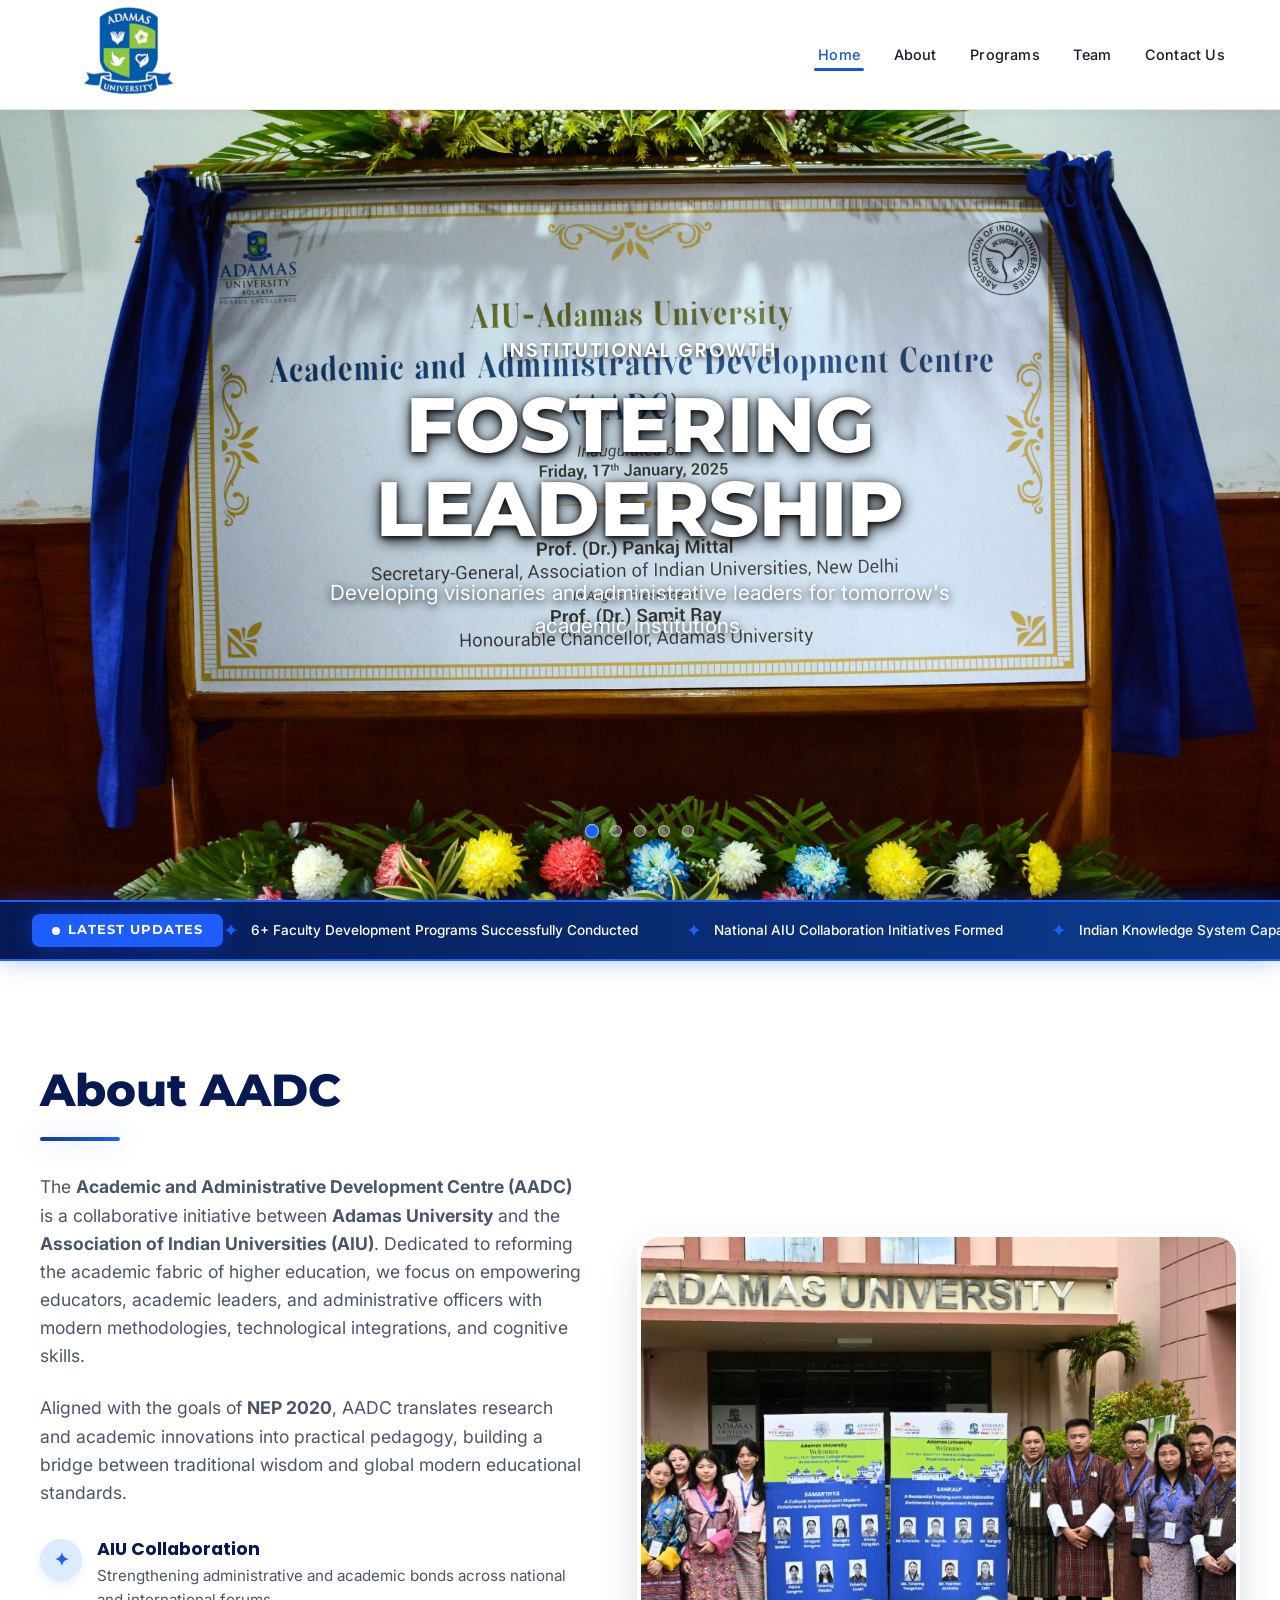
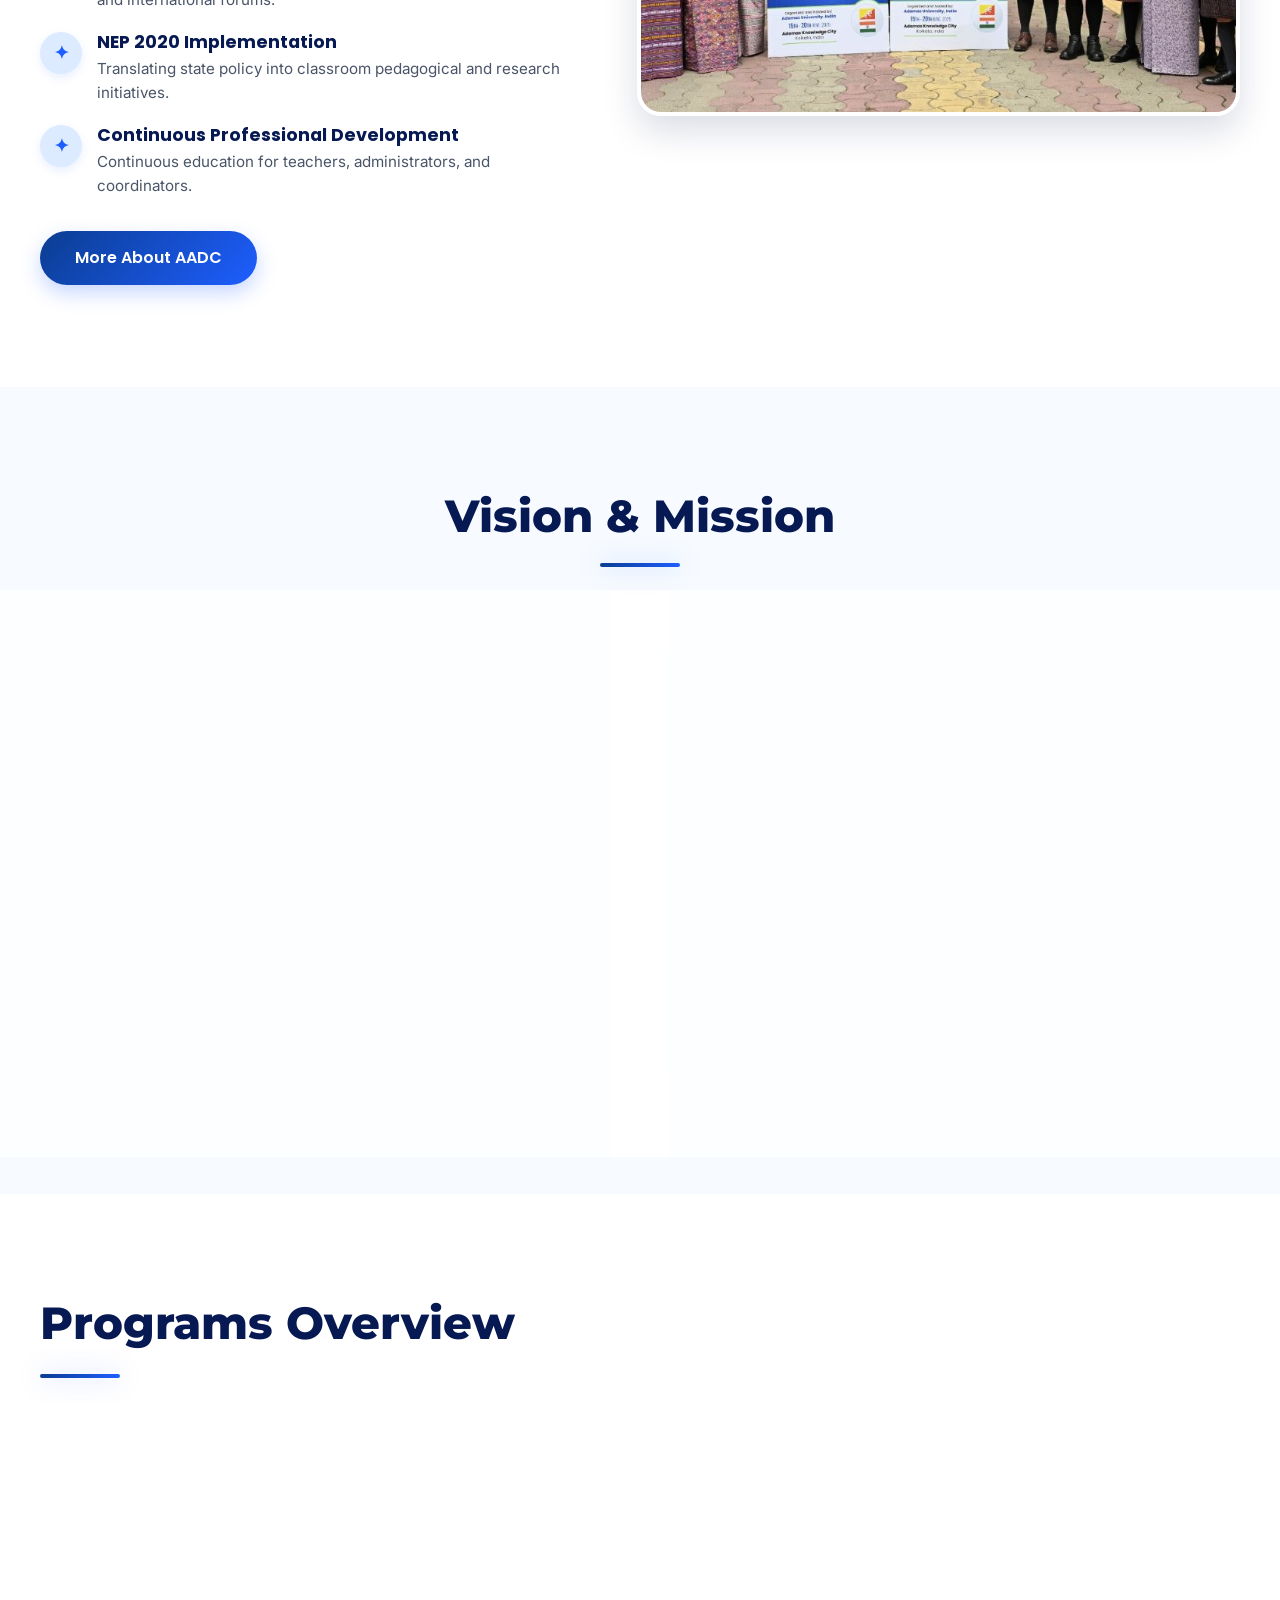
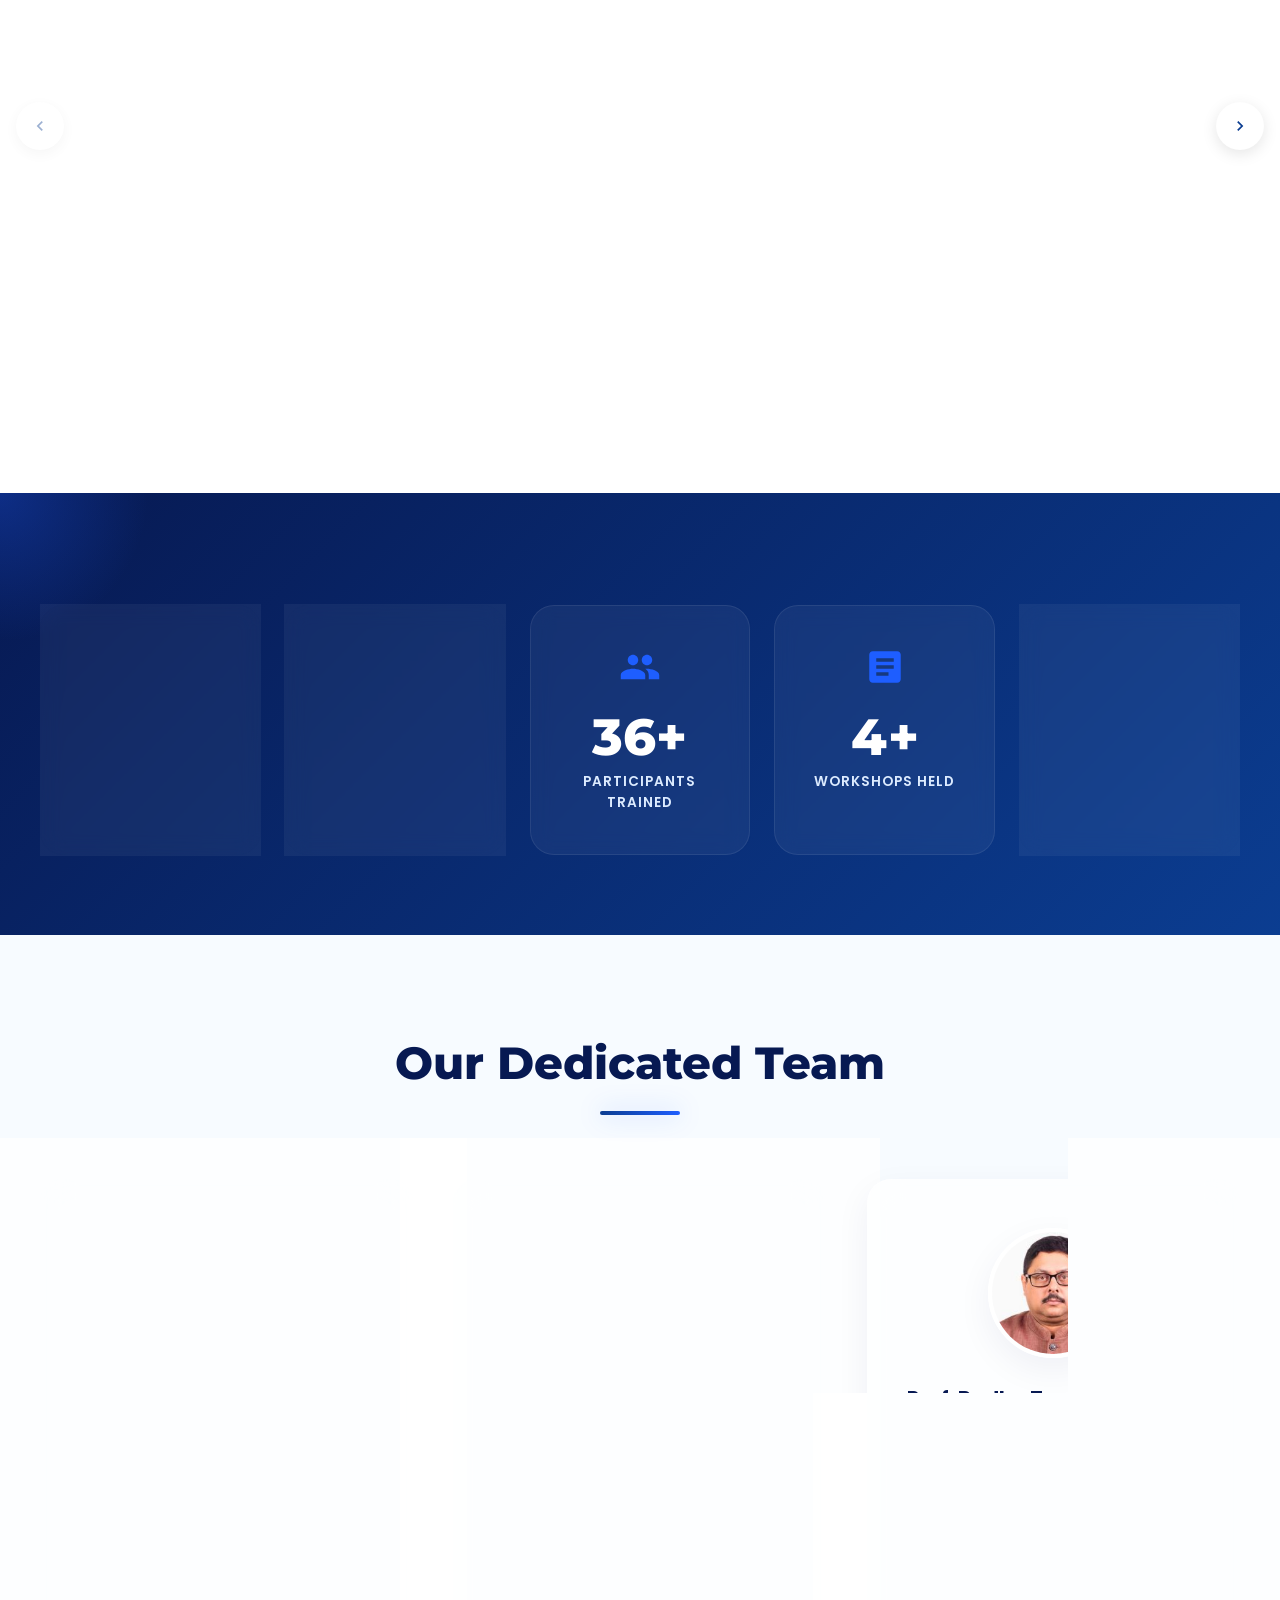
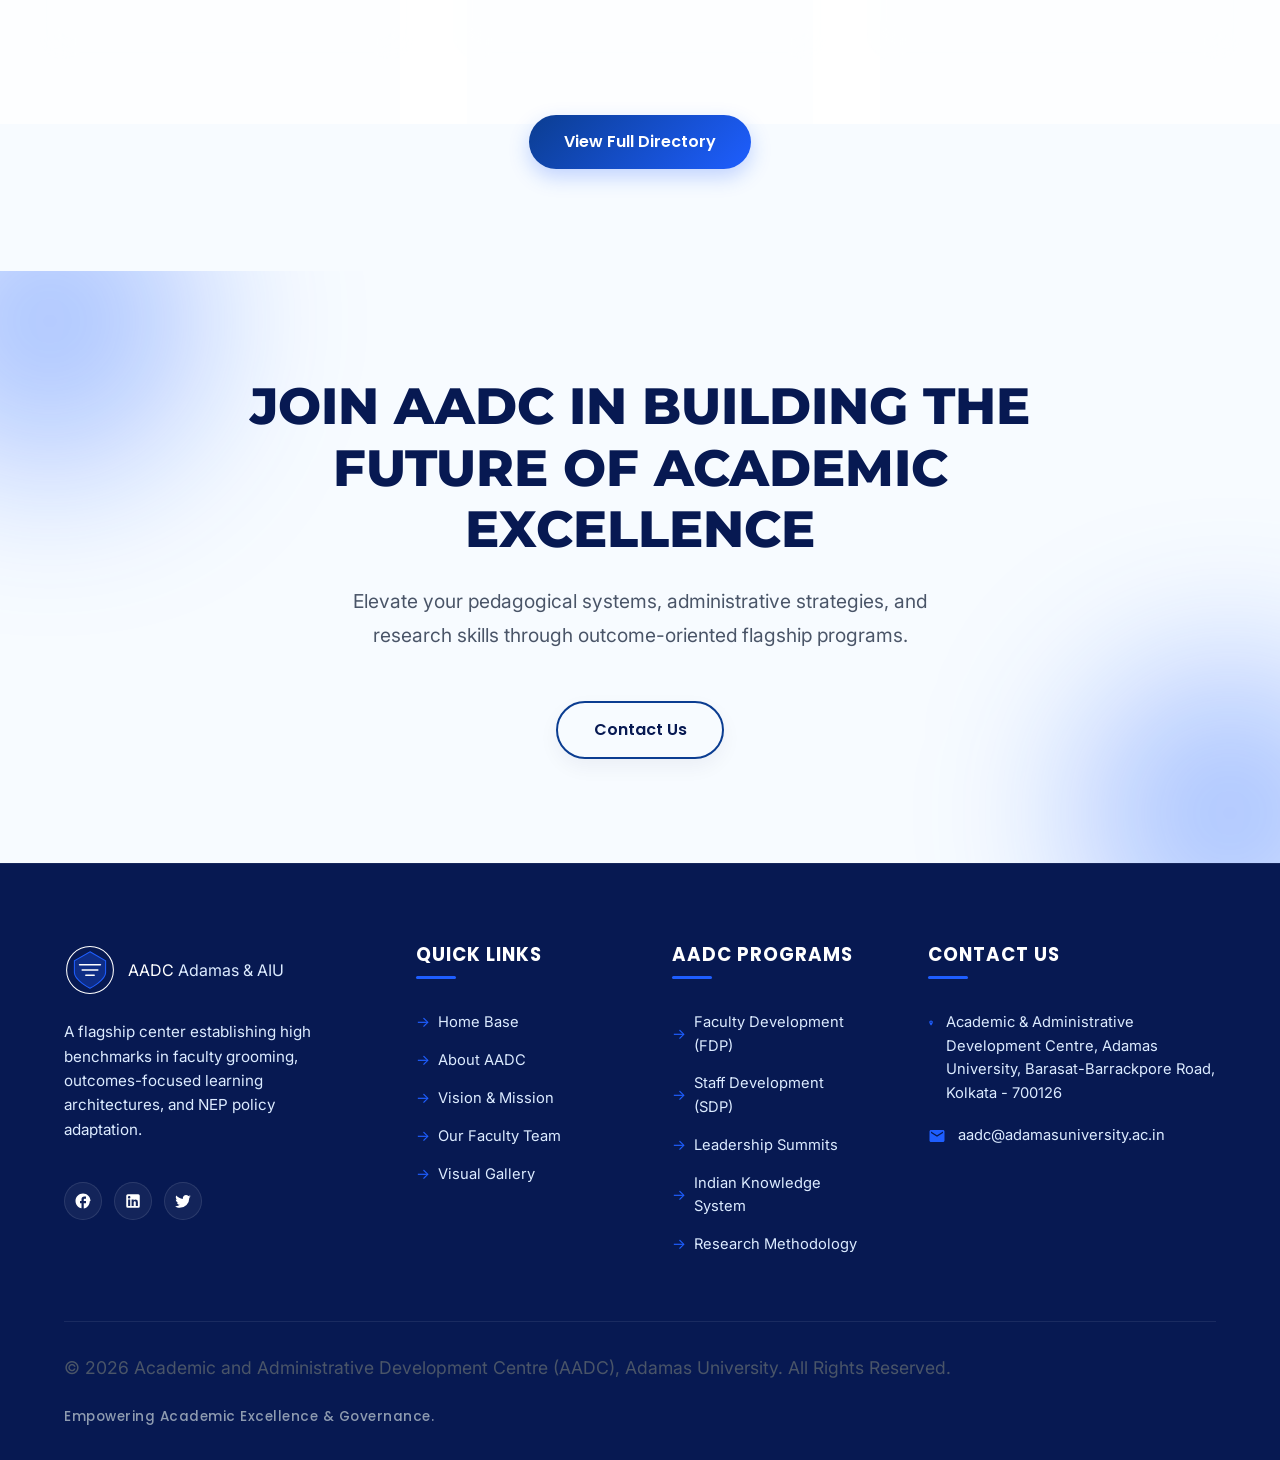
==== index.html @ 2aef8c70 "feat: implement dedicated contact page and update site-wide navigation links" ====
<!DOCTYPE html>
<html lang="en">

<head>
  <meta charset="UTF-8">
  <meta name="viewport" content="width=device-width, initial-scale=1.0">
  <title>AADC | Academic and Administrative Development Centre</title>

  <!-- SEO Meta Tags -->
  <meta name="description"
    content="Official landing page of Academic and Administrative Development Centre (AADC), Adamas University in collaboration with AIU. Empowering educators through FDPs, SDPs, and research workshops.">
  <meta name="keywords"
    content="AADC, Adamas University, AIU, Faculty Development Program, SDP, Academic Excellence, Research, Higher Education, NEP 2020">
  <meta name="author" content="Adamas University AADC">

  <!-- Google Fonts -->
  <link rel="preconnect" href="https://fonts.googleapis.com">
  <link rel="preconnect" href="https://fonts.gstatic.com" crossorigin>

  <!-- Stylesheets -->
  <link rel="stylesheet" href="style.css">
</head>

<body>

  <!-- 1. Page Loader Overlay -->
  <div id="loader">
    <div class="loader-spinner"></div>
    <div class="loader-logo">AADC & AIU</div>
  </div>

  <!-- 2. Premium Sticky Top Navbar -->
  <nav class="navbar" id="main-navbar">

    <!-- Logo (Left) -->
    <div class="navbar-brand">
      <a href="#hero">
        <img src="assets/AdamasLogo.png" class="nav-logo" alt="Adamas University Logo">
      </a>
    </div>

    <!-- Nav Links (Center) -->
    <ul class="navbar-nav" id="navbar-links">
      <li><a href="index.html" class="nav-link active">Home</a></li>
      <li><a href="about.html" class="nav-link">About</a></li>
      <li><a href="programs.html" class="nav-link">Programs</a></li>
      <li><a href="team.html" class="nav-link">Team</a></li>
      <li><a href="contact.html" class="nav-link">Contact Us</a></li>
    </ul>

    <!-- Mobile Hamburger -->
    <button class="hamburger" id="hamburger-btn" aria-label="Toggle Navigation Menu">
      <span class="hamburger-line"></span>
      <span class="hamburger-line"></span>
      <span class="hamburger-line"></span>
    </button>
  </nav>

  <!-- 3. Hero Section (Full Screen) -->
  <header class="hero" id="hero">

    <!-- Background Image Slider with Captions -->
    <div class="hero-slider">
      <div class="hero-slide active">
        <img src="assets\Index-Page-Images\Slider1.jpg" alt="Leadership FDP">
        <div class="hero-content hero-content-center">
          <div class="hero-subtitle">INSTITUTIONAL GROWTH</div>
          <h1 class="hero-title">FOSTERING LEADERSHIP</h1>
          <p class="hero-desc">Developing visionaries and administrative leaders for tomorrow's academic institutions.</p>
        </div>
      </div>
      <div class="hero-slide">
        <img src="assets\Index-Page-Images\Slider2.jpg" alt="Inauguration Ceremony Adamas AADC">
        <div class="hero-content hero-content-left">
          <div class="hero-subtitle">WELCOME TO AADC</div>
          <h1 class="hero-title">EMPOWERING EDUCATORS</h1>
          <p class="hero-desc">Creating a better tomorrow through advanced training and pedagogical innovations.</p>
        </div>
      </div>
      <div class="hero-slide">
        <img src="assets\Index-Page-Images\Slider3.jpeg" alt="Academic Workshop & Seminars">
        <div class="hero-content hero-content-right">
          <div class="hero-subtitle">ACADEMIC EXCELLENCE</div>
          <h1 class="hero-title">RESEARCH & INNOVATION</h1>
          <p class="hero-desc">Enhancing methodologies and fostering a culture of continuous academic inquiry.</p>
        </div>
      </div>
      <div class="hero-slide">
        <img src="assets\Index-Page-Images\Slider4.jpeg" alt="Faculty and Administrators Session">
        <div class="hero-content hero-content-left">
          <div class="hero-subtitle">TEACHING METHODS</div>
          <h1 class="hero-title">PEDAGOGICAL EXCELLENCE</h1>
          <p class="hero-desc">Driving active learning and modern teaching frameworks for impactful education.</p>
        </div>
      </div> 
      <div class="hero-slide">
        <img src="assets\Index-Page-Images\Slider5.jpeg" alt="Collaborative Learning">
        <div class="hero-content hero-content-center">
          <div class="hero-subtitle">SYNERGY IN EDUCATION</div>
          <h1 class="hero-title">COLLABORATIVE COMMUNITY</h1>
          <p class="hero-desc">Building strong academic networks and a supportive environment for higher learning.</p>
        </div>
      </div>
    </div>

    <!-- Slider Pagination Dots -->
    <div class="hero-indicators"></div>
  </header>

  <!-- 4. Live Announcement Scrolling Bar -->
  <div class="announcement-bar">
    <div class="announcement-label">
      <span class="announcement-label-dot"></span>
      <span>Latest Updates</span>
    </div>
    <div class="announcement-slider-wrap">
      <div class="announcement-track">
        <div class="announcement-item">6+ Faculty Development Programs Successfully Conducted</div>
        <div class="announcement-item">National AIU Collaboration Initiatives Formed</div>
        <div class="announcement-item">Indian Knowledge System Capacity Building Program Launch</div>
        <div class="announcement-item">National Leadership FDP Scheduled for 2025</div>
        <div class="announcement-item">Research Methodology Workshops Now Open for Registration</div>
      </div>
    </div>
  </div>

  <!-- 5. About AADC Section -->
  <section class="about" id="about">
    <div class="about-grid">
      <!-- Left Column - Descriptions -->
      <div class="about-content">
        <div class="section-header" style="text-align: left; margin-bottom: 2rem;">
          <h2 class="section-title">About AADC</h2>
        </div>
        <p style="margin-bottom: 1.5rem;">
          The <strong>Academic and Administrative Development Centre (AADC)</strong> is a collaborative initiative
          between
          <strong>Adamas University</strong> and the
          <strong>Association of Indian Universities (AIU)</strong>. Dedicated to reforming the academic fabric
          of higher education, we focus on empowering educators, academic leaders, and administrative officers with
          modern methodologies, technological integrations, and cognitive skills.
        </p>

        <p style="margin-bottom: 2rem;">
          Aligned with the goals of <strong>NEP 2020</strong>, AADC translates research and academic innovations into
          practical
          pedagogy, building a bridge between traditional wisdom and global modern educational standards.
        </p>

        <!-- Feature Highlights -->
        <div class="about-bullets">
          <div class="about-bullet-item">
            <div class="about-bullet-icon">✦</div>
            <div class="about-bullet-text">
              <h4>AIU Collaboration</h4>
              <p>Strengthening administrative and academic bonds across national and international forums.</p>
            </div>
          </div>
          <div class="about-bullet-item">
            <div class="about-bullet-icon">✦</div>
            <div class="about-bullet-text">
              <h4>NEP 2020 Implementation</h4>
              <p>Translating state policy into classroom pedagogical and research initiatives.</p>
            </div>
          </div>
          <div class="about-bullet-item">
            <div class="about-bullet-icon">✦</div>
            <div class="about-bullet-text">
              <h4>Continuous Professional Development</h4>
              <p>Continuous education for teachers, administrators, and coordinators.</p>
            </div>
          </div>
        </div>

        <a href="#contact" class="btn btn-primary">More About AADC</a>
      </div>

      <!-- Right Column - Single Image -->
      <div class="about-collage-wrap">
        <div class="about-single-image">
          <img src="assets\Index-Page-Images\FDP_About.jpg" alt="University Seminar Session">
        </div>
      </div>
    </div>
  </section>

  <!-- 6. Vision & Mission Section -->
  <section class="vision-mission" id="vision">
    <div class="section-header">
      <h2 class="section-title">Vision & Mission</h2>
    </div>

    <div class="vision-mission-grid">
      <!-- Vision Card -->
      <div class="vision-card glass-card">
        <div>
          <div class="vision-card-header">
            <div class="vision-card-icon">
              <svg viewBox="0 0 24 24">
                <path
                  d="M12 4.5C7 4.5 2.73 7.61 1 12c1.73 4.39 6 7.5 11 7.5s9.27-3.11 11-7.5c-1.73-4.39-6-7.5-11-7.5zM12 17c-2.76 0-5-2.24-5-5s2.24-5 5-5 5 2.24 5 5-2.24 5-5 5zm0-8c-1.66 0-3 1.34-3 3s1.34 3 3 3 3-1.34 3-3-1.34-3-3-3z" />
              </svg>
            </div>
            <h3>Our Vision</h3>
          </div>
          <div class="vision-bullets">
            <div class="vision-bullet-item">
              <div class="vision-bullet-dot"></div>
              <div class="vision-bullet-text">To emerge as a premier national hub for the professional grooming of
                higher education faculty and administrative leaders.</div>
            </div>
            <div class="vision-bullet-item">
              <div class="vision-bullet-dot"></div>
              <div class="vision-bullet-text">To foster an environment of continuous learning, modern research
                methodology, and academic rigor in Indian institutions.</div>
            </div>
            <div class="vision-bullet-item">
              <div class="vision-bullet-dot"></div>
              <div class="vision-bullet-text">To enable classrooms to transition smoothly into student-centric,
                digital-native knowledge environments.</div>
            </div>
          </div>
        </div>
      </div>

      <!-- Mission Card -->
      <div class="vision-card glass-card">
        <div>
          <div class="vision-card-header">
            <div class="vision-card-icon">
              <svg viewBox="0 0 24 24">
                <path d="M14.4 6L14 4H5v17h2v-7h5.6l.4 2h7V6h-5.6z" />
              </svg>
            </div>
            <h3>Our Mission</h3>
          </div>
          <div class="vision-bullets">
            <div class="vision-bullet-item">
              <div class="vision-bullet-dot"></div>
              <div class="vision-bullet-text">Conducting cutting-edge Faculty Development Programs (FDP) focusing on
                outcomes-based education.</div>
            </div>
            <div class="vision-bullet-item">
              <div class="vision-bullet-dot"></div>
              <div class="vision-bullet-text">Structuring administrative development programs (SDPs) to optimize
                university management and leadership styles.</div>
            </div>
            <div class="vision-bullet-item">
              <div class="vision-bullet-dot"></div>
              <div class="vision-bullet-text">Promoting multi-disciplinary learning, Indian culture and sciences (IKS),
                and research ethics guidelines.</div>
            </div>
          </div>
        </div>
      </div>
    </div>
  </section>

  <!-- 7. Programs Preview Section (Horizontal Slider / Carousel) -->
  <section class="programs" id="programs">
    <div class="programs-container">
      <div class="section-header"
        style="text-align: left; display: flex; justify-content: space-between; align-items: flex-end; flex-wrap: wrap; gap: 1.5rem; margin-bottom: 3rem;">
        <div>
          <h2 class="section-title">Programs Overview</h2>
        </div>
      </div>

      <!-- Slider Area with side buttons -->
      <div class="programs-slider-area">
        <!-- Left Arrow -->
        <button class="slider-btn slider-btn-left" id="slide-left" aria-label="Scroll left">
          <svg viewBox="0 0 24 24"><path d="M15.41 7.41L14 6l-6 6 6 6 1.41-1.41L10.83 12z"/></svg>
        </button>

        <!-- Slider Wrapper -->
        <div class="programs-slider-wrapper" id="programs-slider">

         <!-- Card 1 -->
        <div class="program-card glass-card">
          <div class="program-img-wrap">
            <img src="assets/Programs/FDP1.png" alt="Literature Language and Media FDP">
            <div class="program-overlay"></div>
          </div>

          <div class="program-info">
            <div>
              <h3>FDP on Literature, Language and Media</h3>
            </div>

            <a href="#fdp1" class="btn-link">
              Explore Program
              <svg viewBox="0 0 24 24" width="16" height="16">
                <path d="M5 13h11.86l-5.43 5.43 1.42 1.42L21.14 12l-8.29-8.29-1.42 1.42 5.43 5.43H5v2z" />
              </svg>
            </a>
          </div>
        </div>

        <!-- Card 2 -->
        <div class="program-card glass-card">
          <div class="program-img-wrap">
            <img src="assets/Programs/FDP2.png" alt="Leadership and Professional Development FDP">
            <div class="program-overlay"></div>
          </div>

          <div class="program-info">
            <div>
              <h3>FDP on Leadership and Professional Development</h3>
            </div>

            <a href="#fdp2" class="btn-link">
              Explore Program
              <svg viewBox="0 0 24 24" width="16" height="16">
                <path d="M5 13h11.86l-5.43 5.43 1.42 1.42L21.14 12l-8.29-8.29-1.42 1.42 5.43 5.43H5v2z" />
              </svg>
            </a>
          </div>
        </div>

        <!-- Card 3 -->
        <div class="program-card glass-card">
          <div class="program-img-wrap">
            <img src="assets/program_leadership.jpg" alt="Pedagogy for Meaningful Teaching and Learning FDP">
            <div class="program-overlay"></div>
          </div>

          <div class="program-info">
            <div>
              <h3>FDP on Pedagogy for Meaningful Teaching and Learning</h3>
            </div>

            <a href="#fdp3" class="btn-link">
              Explore Program
              <svg viewBox="0 0 24 24" width="16" height="16">
                <path d="M5 13h11.86l-5.43 5.43 1.42 1.42L21.14 12l-8.29-8.29-1.42 1.42 5.43 5.43H5v2z" />
              </svg>
            </a>
          </div>
        </div>

        <!-- Card 4 -->
        <div class="program-card glass-card">
          <div class="program-img-wrap">
            <img src="assets/program_iks.jpg" alt="NEP and Accreditation FDP">
            <div class="program-overlay"></div>
          </div>

          <div class="program-info">
            <div>
              <h3>FDP on Advancing Education via NEP & Accreditations</h3>
            </div>

            <a href="#fdp4" class="btn-link">
              Explore Program
              <svg viewBox="0 0 24 24" width="16" height="16">
                <path d="M5 13h11.86l-5.43 5.43 1.42 1.42L21.14 12l-8.29-8.29-1.42 1.42 5.43 5.43H5v2z" />
              </svg>
            </a>
          </div>
        </div>

        <!-- Card 5 -->
        <div class="program-card glass-card">
          <div class="program-img-wrap">
            <img src="assets/program_workshops.jpg" alt="Indian Knowledge System">
            <div class="program-overlay"></div>
          </div>

          <div class="program-info">
            <div>
              <h3>Capacity Building Program on Indian Knowledge System (IKS)</h3>
            </div>

            <a href="#iks" class="btn-link">
              Explore Program
              <svg viewBox="0 0 24 24" width="16" height="16">
                <path d="M5 13h11.86l-5.43 5.43 1.42 1.42L21.14 12l-8.29-8.29-1.42 1.42 5.43 5.43H5v2z" />
              </svg>
            </a>
          </div>
        </div>

        <!-- Card 6 -->
        <div class="program-card glass-card">
          <div class="program-img-wrap">
            <img src="assets/program_training.jpg" alt="MS Office SDP">
            <div class="program-overlay"></div>
          </div>

          <div class="program-info">
            <div>
              <h3>SDP on Enhancing Efficiency with MS Office & AI-Powered MS Tools</h3>
            </div>

            <a href="#sdp" class="btn-link">
              Explore Program
              <svg viewBox="0 0 24 24" width="16" height="16">
                <path d="M5 13h11.86l-5.43 5.43 1.42 1.42L21.14 12l-8.29-8.29-1.42 1.42 5.43 5.43H5v2z" />
              </svg>
            </a>
          </div>
        </div>

      </div>

        <!-- Right Arrow -->
        <button class="slider-btn slider-btn-right" id="slide-right" aria-label="Scroll right">
          <svg viewBox="0 0 24 24"><path d="M8.59 16.59L10 18l6-6-6-6-1.41 1.41L13.17 12z"/></svg>
        </button>
      </div>
    </div>
  </section>
  <!-- 11. Statistics Section (Count-Up Animations) -->
  <section class="stats" id="stats">
    <div class="stats-grid">
      <!-- Card 1 -->
      <div class="stats-card">
        <div class="stats-icon">
          <svg viewBox="0 0 24 24">
            <path d="M12 3L1 9l11 6 9-4.91V17h2V9L12 3zm0 14.5L4.5 13.4v2.2l7.5 4.1 7.5-4.1v-2.2L12 17.5z" />
          </svg>
        </div>
        <div class="stats-number" data-target="6" data-suffix="+">0</div>
        <div class="stats-text">FDPs Conducted</div>
      </div>

      <!-- Card 2 -->
      <div class="stats-card">
        <div class="stats-icon">
          <svg viewBox="0 0 24 24">
            <path
              d="M12 2C6.48 2 2 6.48 2 12s4.48 10 10 10 10-4.48 10-10S17.52 2 12 2zm1 15h-2v-6h2v6zm0-8h-2V7h2v2z" />
          </svg>
        </div>
        <div class="stats-number" data-target="1" data-suffix="+">0</div>
        <div class="stats-text">SDPs Completed</div>
      </div>

      <!-- Card 3 -->
      <div class="stats-card">
        <div class="stats-icon">
          <svg viewBox="0 0 24 24">
            <path
              d="M16 11c1.66 0 2.99-1.34 2.99-3S17.66 5 16 5c-1.66 0-3 1.34-3 3s1.34 3 3 3zm-8 0c1.66 0 2.99-1.34 2.99-3S9.66 5 8 5C6.34 5 5 6.34 5 8s1.34 3 3 3zm0 2c-2.33 0-7 1.17-7 3.5V19h14v-2.5c0-2.33-4.67-3.5-7-3.5zm8 0c-.29 0-.62.02-.97.05 1.16.84 1.97 1.97 1.97 3.45V19h6v-2.5c0-2.33-4.67-3.5-7-3.5z" />
          </svg>
        </div>
        <div class="stats-number" data-target="100" data-suffix="+">0</div>
        <div class="stats-text">Participants Trained</div>
      </div>

      <!-- Card 4 -->
      <div class="stats-card">
        <div class="stats-icon">
          <svg viewBox="0 0 24 24">
            <path
              d="M19 3H5c-1.1 0-2 .9-2 2v14c0 1.1.9 2 2 2h14c1.1 0 2-.9 2-2V5c0-1.1-.9-2-2-2zm-5 14H7v-2h7v2zm3-4H7v-2h10v2zm0-4H7V7h10v2z" />
          </svg>
        </div>
        <div class="stats-number" data-target="10" data-suffix="+">0</div>
        <div class="stats-text">Workshops Held</div>
      </div>

      <!-- Card 5 -->
      <div class="stats-card">
        <div class="stats-icon">
          <!-- AIU Collaboration Badge SVG -->
          <svg viewBox="0 0 24 24">
            <path
              d="M12 2C6.48 2 2 6.48 2 12s4.48 10 10 10 10-4.48 10-10S17.52 2 12 2zm1 17h-2v-2h2v2zm2.07-7.75l-.9.92C13.45 12.9 13 13.5 13 15h-2v-.5c0-1.1.45-2.1 1.17-2.83l1.24-1.26c.37-.36.59-.86.59-1.41 0-1.1-.9-2-2-2s-2 .9-2 2H7c0-2.76 2.24-5 5-5s5 2.24 5 5c0 1.04-.42 1.99-1.07 2.75z" />
          </svg>
        </div>
        <div class="stats-number" data-target="1" data-suffix=" Collab">0</div>
        <div class="stats-text">AIU National Link</div>
      </div>
    </div>
  </section>

  <!-- 13. Team Preview Section -->
  <section class="team" id="team">
    <div class="section-header">
      <h2 class="section-title">Our Dedicated Team</h2>
    </div>

    <div class="team-grid">
      <!-- Member 1 -->
      <div class="team-card glass-card">
        <div class="team-img-wrap">
          <img src="assets/team_new_photos/Samit-Ray-Image.jpg" alt="Prof. Samit Ray">
        </div>
        <h3>Prof. Samit Ray</h3>
        <span class="team-role">Chancellor, Adamas University</span>
        <p class="team-intro">Leading pedagogical restructuring and administrative development initiatives across
          regional educational hubs.</p>
        <button class="btn btn-secondary clickable">View Profile</button>
      </div>

      <!-- Member 2 -->
      <div class="team-card glass-card">
        <div class="team-img-wrap">
          <img src="assets/team_new_photos/Suranjan-Das-Image.jpg" alt="Prof. Suranjan Das">
        </div>
        <h3>Prof. Suranjan Das</h3>
        <span class="team-role">Vice Chancellor, Adamas University</span>
        <p class="team-intro">Specializing in program layout design, outcome tracking, and managing the AIU academic
          credit relations.</p>
        <button class="btn btn-secondary clickable">View Profile</button>
      </div>

      <!-- Member 3 -->
      <div class="team-card glass-card">
        <div class="team-img-wrap">
          <img src="assets/team_new_photos/Radha-Tamal-Goswami.jpg" alt="Prof. Radha Tamal Goswami">
        </div>
        <h3>Prof. Radha Tamal Goswami</h3>
        <span class="team-role">Pro-Vice Chancellor, Adamas Universit</span>
        <p class="team-intro">Oversees logistically demanding program execution, digital portals, and coordination for
          regional SDP events.</p>
        <button class="btn btn-secondary clickable">View Profile</button>
      </div>
    </div>

    <div style="text-align: center; margin-top: 3.5rem;">
      <a href="team.html" class="btn btn-primary">View Full Directory</a>
    </div>
  </section>

  <!-- 14. Modern Call To Action (CTA) Section -->
  <section class="cta">
    <div class="cta-glow-1"></div>
    <div class="cta-glow-2"></div>
    <div class="cta-container">
      <h2>Join AADC in Building the Future of Academic Excellence</h2>
      <p>Elevate your pedagogical systems, administrative strategies, and research skills through outcome-oriented
        flagship programs.</p>
      <div class="cta-btns">
        <a href="#contact" class="btn btn-secondary">Contact Us</a>
      </div>
    </div>
  </section>

  <!-- 16. Premium Footer -->
  <footer class="footer" id="contact">
    <div class="footer-grid">
      <!-- Col 1: Logos & Taglines -->
      <div class="footer-logo-col">
        <div class="footer-logo-wrap">
          <svg class="footer-logo" viewBox="0 0 100 100" fill="none" xmlns="http://www.w3.org/2000/svg">
            <circle cx="50" cy="50" r="45" stroke="white" stroke-width="2" />
            <path d="M50 15L80 32.5V55C80 70 50 85 50 85C50 85 20 70 20 55V32.5L50 15Z" fill="#1E5EFF"
              fill-opacity="0.3" stroke="#1E5EFF" stroke-width="2" />
            <path d="M30 40H70" stroke="white" stroke-width="3" stroke-linecap="round" />
            <path d="M35 50H65" stroke="white" stroke-width="3" stroke-linecap="round" />
            <path d="M42 60H58" stroke="white" stroke-width="3" stroke-linecap="round" />
          </svg>
          <div class="brand-text">
            <span class="brand-title" style="color: var(--white);">AADC</span>
            <span class="brand-subtitle" style="color: var(--sky-blue);">Adamas & AIU</span>
          </div>
        </div>
        <p>A flagship center establishing high benchmarks in faculty grooming, outcomes-focused learning architectures,
          and NEP policy adaptation.</p>
        <div class="footer-socials">
          <a href="#" class="footer-social-link" aria-label="Facebook">
            <svg viewBox="0 0 24 24">
              <path
                d="M22 12c0-5.52-4.48-10-10-10S2 6.48 2 12c0 4.84 3.44 8.87 8 9.8V15H8v-3h2V9.5C10 7.57 11.57 6 13.5 6H16v3h-2c-.55 0-1 .45-1 1v2h3v3h-3v6.95c4.56-.93 8-4.96 8-9.75z" />
            </svg>
          </a>
          <a href="#" class="footer-social-link" aria-label="LinkedIn">
            <svg viewBox="0 0 24 24">
              <path
                d="M19 3a2 2 0 0 1 2 2v14a2 2 0 0 1-2 2H5a2 2 0 0 1-2-2V5a2 2 0 0 1 2-2h14m-.5 15.5v-5.3a3.26 3.26 0 0 0-3.26-3.26c-.85 0-1.84.52-2.32 1.3v-1.11h-2.79v8.37h2.79v-4.93c0-.77.62-1.4 1.39-1.4a1.4 1.4 0 0 1 1.4 1.4v4.93h2.79M6.88 8.56a1.68 1.68 0 0 0 1.68-1.68c0-.93-.75-1.69-1.68-1.69a1.69 1.69 0 0 0-1.69 1.69c0 .93.76 1.68 1.69 1.68m1.39 9.94v-8.37H5.5v8.37h2.77z" />
            </svg>
          </a>
          <a href="#" class="footer-social-link" aria-label="Twitter">
            <svg viewBox="0 0 24 24">
              <path
                d="M22.46 6c-.77.35-1.6.58-2.46.69.88-.53 1.56-1.37 1.88-2.38-.83.5-1.75.85-2.72 1.05C18.37 4.5 17.26 4 16 4c-2.35 0-4.27 1.92-4.27 4.29 0 .34.04.67.11.98C8.28 9.09 5.11 7.38 3 4.79c-.37.63-.58 1.37-.58 2.15 0 1.48.75 2.78 1.9 3.55-.7 0-1.36-.21-1.94-.53v.05c0 2.05 1.46 3.75 3.39 4.14-.35.1-.73.15-1.11.15-.27 0-.54-.03-.8-.08.54 1.68 2.1 2.9 3.95 2.93-1.45 1.13-3.27 1.8-5.25 1.8-.34 0-.68-.02-1.02-.06C3.18 20.29 5.3 21 7.55 21a12.78 12.78 0 0 0 12.87-12.87c0-.2 0-.39-.01-.59.87-.63 1.63-1.41 2.23-2.31z" />
            </svg>
          </a>
        </div>
      </div>

      <!-- Col 2: Quick Links -->
      <div class="footer-col">
        <h3>Quick Links</h3>
        <div class="footer-links">
          <a href="#hero">Home Base</a>
          <a href="#about">About AADC</a>
          <a href="#vision">Vision & Mission</a>
          <a href="#team">Our Faculty Team</a>
          <a href="gallery.html">Visual Gallery</a>
        </div>
      </div>

      <!-- Col 3: Programs -->
      <div class="footer-col">
        <h3>AADC Programs</h3>
        <div class="footer-links">
          <a href="#programs">Faculty Development (FDP)</a>
          <a href="#programs">Staff Development (SDP)</a>
          <a href="#programs">Leadership Summits</a>
          <a href="#programs">Indian Knowledge System</a>
          <a href="#programs">Research Methodology</a>
        </div>
      </div>

      <!-- Col 4: Contact Info -->
      <div class="footer-col">
        <h3>Contact Us</h3>
        <div class="footer-contact-info">
          <div class="footer-contact-item">
            <svg viewBox="0 0 24 24">
              <path
                d="M12 2C8.13 2 5 5.13 5 9c0 5.25 7 13 7 13s7-7.75 7-13c0-3.87-3.13-7-7-7zm0 9.5c-1.38 0-2.5-1.12-2.5-2.5s1.12-2.5 2.5-2.5 2.5 1.12 2.5 2.5-1.12 2.5-2.5 2.5z" />
            </svg>
            <span>Academic & Administrative Development Centre, Adamas University, Barasat-Barrackpore Road, Kolkata -
              700126</span>
          </div>
          <div class="footer-contact-item">
            <svg viewBox="0 0 24 24">
              <path
                d="M20 4H4c-1.1 0-1.99.9-1.99 2L2 18c0 1.1.9 2 2 2h16c1.1 0 2-.9 2-2V6c0-1.1-.9-2-2-2zm0 4l-8 5-8-5V6l8 5 8-5v2z" />
            </svg>
            <span>aadc@adamasuniversity.ac.in</span>
          </div>
        </div>
      </div>
    </div>

    <!-- Bottom copyright strip -->
    <div class="footer-bottom">
      <p>&copy; 2026 Academic and Administrative Development Centre (AADC), Adamas University. All Rights Reserved.</p>
      <span class="footer-tagline">Empowering Academic Excellence & Governance.</span>
    </div>
  </footer>

  <!-- Lightbox Gallery Popup Modal -->
  <div class="lightbox" id="lightbox" aria-hidden="true" role="dialog" aria-label="Image Lightbox Popup">
    <button class="lightbox-close" id="lightbox-close" aria-label="Close Lightbox">&times;</button>
    <button class="lightbox-nav lightbox-prev" id="lightbox-prev" aria-label="Previous Image">&lsaquo;</button>
    <button class="lightbox-nav lightbox-next" id="lightbox-next" aria-label="Next Image">&rsaquo;</button>
    <div class="lightbox-content-wrap">
      <img class="lightbox-img" id="lightbox-img" src="" alt="Lightbox Zoom View">
      <div class="lightbox-caption" id="lightbox-caption"></div>
    </div>
  </div>

  <!-- Scripts -->
  <script src="script.js"></script>
</body>

</html>
---- style.css ----
/* ==========================================================================
   AADC LANDING PAGE CUSTOM DESIGN SYSTEM (style.css)
   Academic and Administrative Development Centre (AADC)
   Adamas University in collaboration with AIU
   ========================================================================== */

/* 1. Imports & Fonts */
@import url('https://fonts.googleapis.com/css2?family=Inter:wght@300;400;500;600;700&family=Montserrat:wght@500;600;700;800&family=Poppins:wght@300;400;500;600;700;800&display=swap');

/* 2. Global Custom Properties */
:root {
  /* Colors */
  --primary-deep: #071952;
  --primary-academic: #0B3D91;
  --accent-blue: #1E5EFF;
  --accent-glow: rgba(30, 94, 255, 0.35);
  --sky-blue: #DCEBFF;
  --ice-blue: #F7FBFF;
  --white: #FFFFFF;
  --text-dark: #0A1128;
  --text-gray: #4A5568;
  --text-light: #8E9BB0;

  /* Glassmorphism Styles */
  --glass-bg: rgba(255, 255, 255, 0.7);
  --glass-bg-dark: rgba(7, 25, 82, 0.75);
  --glass-border: rgba(255, 255, 255, 0.25);
  --glass-border-dark: rgba(255, 255, 255, 0.08);
  --glass-shadow: 0 12px 35px rgba(7, 25, 82, 0.06);
  --card-shadow-hover: 0 20px 45px rgba(30, 94, 255, 0.12);
  --glow-shadow: 0 0 25px var(--accent-glow);

  /* Layout Spacing */
  --section-padding-desktop: clamp(5rem, 8vw, 8rem) 2rem;
  --section-padding-tablet: clamp(3rem, 6vw, 5rem) 1.5rem;
  --section-padding-mobile: clamp(2rem, 4vw, 3rem) 1rem;
  --border-radius-lg: 24px;
  --border-radius-md: 16px;
  --border-radius-sm: 8px;

  /* Font Families */
  --font-primary: 'Inter', sans-serif;
  --font-headings: 'Poppins', sans-serif;
  --font-display: 'Montserrat', sans-serif;

  /* Transition speeds */
  --transition-fast: 0.25s cubic-bezier(0.4, 0, 0.2, 1);
  --transition-normal: 0.4s cubic-bezier(0.4, 0, 0.2, 1);
  --transition-slow: 0.8s cubic-bezier(0.4, 0, 0.2, 1);
}

/* 3. Base Reset & Typography */
*,
*::before,
*::after {
  box-sizing: border-box;
  margin: 0;
  padding: 0;
}

html {
  scroll-behavior: smooth;
  font-size: 16px;
  overflow-x: hidden;
}

body {
  font-family: var(--font-primary);
  background-color: var(--ice-blue);
  color: var(--text-dark);
  line-height: 1.6;
  overflow-x: hidden;
  position: relative;
  -webkit-font-smoothing: antialiased;
}

/* Custom Scrollbar */
::-webkit-scrollbar {
  display: none;
}

body {
  -ms-overflow-style: none;
  scrollbar-width: none;
}

/* Typography Rules */
h1,
h2,
h3,
h4,
h5,
h6 {
  font-family: var(--font-headings);
  font-weight: 700;
  line-height: 1.2;
  color: var(--primary-deep);
}

p {
  color: var(--text-gray);
  font-size: clamp(0.95rem, 1vw + 0.5rem, 1.1rem);
  font-weight: 400;
}

ul {
  list-style: none;
}

a {
  text-decoration: none;
  color: inherit;
  transition: var(--transition-fast);
}

img {
  width: 100%;
  height: 100%;
  object-fit: cover;
  object-position: center;
  display: block;
  transition: var(--transition-slow);
}

/* 4. Global UI Component Styles */
/* Section Titles */
.section-header {
  text-align: center;
  margin-bottom: clamp(2.5rem, 5vw, 4.5rem);
  position: relative;
  z-index: 2;
}

.about .section-header {
  text-align: left;
}

.about .section-header::after {
  margin-left: 0;
}

.section-subtitle {
  font-size: clamp(0.8rem, 1vw + 0.2rem, 1rem);
  text-transform: uppercase;
  letter-spacing: 3px;
  color: var(--accent-blue);
  font-weight: 600;
  display: inline-block;
  margin-bottom: 0.75rem;
  font-family: var(--font-headings);
  position: relative;
}

.section-title {
  font-size: clamp(1.8rem, 3.5vw, 3rem);
  font-family: var(--font-display);
  font-weight: 800;
  color: var(--primary-deep);
  position: relative;
  display: inline-block;
}

.section-title span {
  background: linear-gradient(135deg, var(--primary-academic), var(--accent-blue));
  -webkit-background-clip: text;
  -webkit-text-fill-color: transparent;
}

/* Double underline accent style */
.section-header::after {
  content: '';
  display: block;
  width: 80px;
  height: 4px;
  background: linear-gradient(90deg, var(--primary-academic), var(--accent-blue));
  margin: 1.25rem auto 0 auto;
  border-radius: var(--border-radius-sm);
  box-shadow: var(--glow-shadow);
}

/* Global Button Styles */
.btn {
  display: inline-flex;
  align-items: center;
  justify-content: center;
  gap: 10px;
  padding: 0.9rem 2.2rem;
  font-family: var(--font-headings);
  font-weight: 600;
  font-size: clamp(0.9rem, 1vw + 0.2rem, 1.05rem);
  border-radius: 50px;
  border: none;
  cursor: pointer;
  transition: var(--transition-normal);
  position: relative;
  overflow: hidden;
  z-index: 1;
}

.btn-primary {
  background: linear-gradient(135deg, var(--primary-academic), var(--accent-blue));
  color: var(--white);
  box-shadow: 0 8px 20px rgba(30, 94, 255, 0.25);
}

.btn-primary::before {
  content: '';
  position: absolute;
  top: 0;
  left: 0;
  width: 100%;
  height: 100%;
  background: linear-gradient(135deg, var(--accent-blue), var(--primary-deep));
  opacity: 0;
  z-index: -1;
  transition: var(--transition-normal);
}

.btn-primary:hover {
  transform: translateY(-3px) scale(1.02);
  box-shadow: 0 12px 28px rgba(30, 94, 255, 0.45);
}

.btn-primary:hover::before {
  opacity: 1;
}

.btn-secondary {
  background: transparent;
  color: var(--primary-deep);
  border: 2px solid var(--primary-academic);
  box-shadow: 0 8px 20px rgba(7, 25, 82, 0.05);
}

.btn-secondary:hover {
  background: var(--primary-academic);
  color: var(--white);
  transform: translateY(-3px);
  box-shadow: 0 12px 28px rgba(7, 25, 82, 0.15);
}

/* Glass Card Global Base */
.glass-card {
  background: var(--glass-bg);
  border: 1px solid var(--glass-border);
  box-shadow: var(--glass-shadow);
  backdrop-filter: blur(16px);
  -webkit-backdrop-filter: blur(16px);
  border-radius: var(--border-radius-lg);
  transition: var(--transition-normal);
}

.glass-card:hover {
  transform: translateY(-8px);
  box-shadow: var(--card-shadow-hover);
  border-color: rgba(30, 94, 255, 0.3);
}

/* Page Loader */
#loader {
  position: fixed;
  top: 0;
  left: 0;
  width: 100%;
  height: 100%;
  background: var(--primary-deep);
  display: flex;
  flex-direction: column;
  justify-content: center;
  align-items: center;
  z-index: 99999;
  transition: opacity 0.6s ease, visibility 0.6s ease;
}

.loader-spinner {
  width: 70px;
  height: 70px;
  border: 5px solid rgba(255, 255, 255, 0.1);
  border-top-color: var(--accent-blue);
  border-radius: 50%;
  animation: spin 1s cubic-bezier(0.5, 0, 0.5, 1) infinite;
  box-shadow: var(--glow-shadow);
}

.loader-logo {
  margin-top: 1.5rem;
  color: var(--white);
  font-family: var(--font-display);
  font-weight: 700;
  letter-spacing: 4px;
  font-size: 1.4rem;
  text-shadow: 0 0 10px rgba(30, 94, 255, 0.5);
  animation: pulse 1.5s infinite ease-in-out;
}

@keyframes spin {
  0% {
    transform: rotate(0deg);
  }

  100% {
    transform: rotate(360deg);
  }
}

@keyframes pulse {

  0%,
  100% {
    opacity: 0.6;
  }

  50% {
    opacity: 1;
  }
}

/* Ripple Button Effect */
.ripple {
  position: absolute;
  background: rgba(255, 255, 255, 0.4);
  border-radius: 50%;
  transform: scale(0);
  animation: ripple-animation 0.6s linear;
  pointer-events: none;
}

@keyframes ripple-animation {
  to {
    transform: scale(4);
    opacity: 0;
  }
}

/* SVGs and Waves */
.wave-separator {
  position: relative;
  width: 100%;
  height: 0;
  line-height: 0;
  overflow: hidden;
  z-index: 1;
}

.wave-separator svg {
  position: absolute;
  left: 0;
  width: 100%;
  height: 100%;
}


/* ==========================================================================
   5. SECTION STYLES
   ========================================================================== */

/* 5.1 PREMIUM TOP NAVBAR */
.navbar {
  position: fixed;
  top: 0;
  left: 0;
  width: 100%;
  height: 110px !important;
  z-index: 1000;
  display: flex;
  justify-content: space-between;
  align-items: center;
  padding: 0 4%;
  background: #ffffff;
  border-bottom: 1px solid rgba(0, 0, 0, 0.09);
  box-shadow: 0 2px 14px rgba(0, 0, 0, 0.06);
  transition: box-shadow 0.3s ease;
}

.navbar.scrolled {
  box-shadow: 0 4px 22px rgba(0, 0, 0, 0.3);
}

/* -- Logo ----------------------------------------- */
.navbar-brand {
  display: flex;
  align-items: center;
}

.navbar-brand a {
  display: flex;
  align-items: center;
}

.nav-logo {
  height: clamp(80px, 10vw, 100px);
  /* Base height */
  width: auto;
  object-fit: contain;
  display: block;
  transform: scale(2.2);
  /* Visually magnify the image by 220% */
  transform-origin: left center;
  /* Ensure it scales from the left edge */
}

/* -- Nav Links ------------------------------------ */
.navbar-nav {
  display: flex;
  justify-content: flex-end;
  align-items: center;
  gap: clamp(1rem, 2vw, 2.5rem);
  list-style: none;
  margin: 0;
  padding: 0;
}

.navbar-nav li {
  list-style: none;
}

.nav-link {
  font-family: var(--font-primary);
  font-weight: 500;
  font-size: clamp(0.9rem, 1vw, 1.05rem);
  color: #1a1a2e;
  position: relative;
  padding: 8px 4px;
  letter-spacing: 0.2px;
  white-space: nowrap;
  transition: color 0.22s ease;
}

.nav-link:hover,
.nav-link.active {
  color: #1a56db;
}

/* Thick blue underline */
.nav-link::after {
  content: '';
  position: absolute;
  bottom: 0;
  left: 0;
  width: 0;
  height: 3px;
  background: #1a56db;
  border-radius: 2px;
  transition: width 0.25s ease;
}

.nav-link:hover::after,
.nav-link.active::after {
  width: 100%;
}

/* -- Hamburger (mobile) --------------------------- */
.hamburger {
  display: none;
  background: none;
  border: none;
  padding: 8px;
  z-index: 1001;
}

.hamburger-line {
  display: block;
  width: 24px;
  height: 2px;
  margin: 5px auto;
  background-color: #1a1a2e;
  border-radius: 2px;
  transition: transform 0.3s ease, opacity 0.3s ease;
}

/* Hamburger open state */
.hamburger.open .hamburger-line:nth-child(1) {
  transform: translateY(7px) rotate(45deg);
}

.hamburger.open .hamburger-line:nth-child(2) {
  opacity: 0;
}

.hamburger.open .hamburger-line:nth-child(3) {
  transform: translateY(-7px) rotate(-45deg);
}


/* 5.2 HERO SECTION (FULL SCREEN) */
.hero {
  position: relative;
  width: 100%;
  height: calc(100vh - 110px);
  margin-top: 110px;
  display: flex;
  align-items: center;
  justify-content: center;
  overflow: hidden;
  background: var(--primary-deep);
}

.hero-slider {
  position: absolute;
  top: 0;
  left: 0;
  width: 100%;
  height: 100%;
  z-index: 1;
}

.hero-slide {
  position: absolute;
  top: 0;
  left: 0;
  width: 100%;
  height: 100%;
  opacity: 0;
  visibility: hidden;
  transition: opacity 1.2s cubic-bezier(0.4, 0, 0.2, 1), visibility 1.2s cubic-bezier(0.4, 0, 0.2, 1);
}

.hero-slide.active {
  opacity: 1;
  visibility: visible;
}

.hero-slide img {
  filter: scale(1.05);
}

.hero-slide.active img {
  transform: scale(1);
}

/* Cinematic Blue Gradient Dark Overlay */
.hero-overlay {
  position: absolute;
  top: 0;
  left: 0;
  width: 100%;
  height: 100%;
  background: transparent;
  z-index: 2;
}

/* Floating grid parallax background */
.hero-parallax-grid {
  display: none;
}

/* Hero Content Blocks */
.hero-content {
  position: absolute;
  top: 50%;
  transform: translateY(-50%);
  z-index: 4;
  color: var(--white);
  padding: 0 8%;
  max-width: 1100px;
  width: 100%;
  opacity: 0;
  transition: opacity 0.8s ease-in-out, transform 0.8s ease-in-out;
}

.hero-slide.active .hero-content {
  opacity: 1;
}

/* Alignment Modifiers */
.hero-content-center {
  left: 50%;
  transform: translate(-50%, -50%);
  text-align: center;
}

.hero-slide.active .hero-content-center {
  transform: translate(-50%, -50%);
  /* keep centered */
}

.hero-content-left {
  left: 5%;
  text-align: left;
}

.hero-content-right {
  right: 5%;
  text-align: right;
  left: auto;
}

.hero-subtitle {
  font-family: var(--font-headings);
  font-size: clamp(0.9rem, 2vw, 1.2rem);
  font-weight: 600;
  color: var(--white);
  letter-spacing: 2px;
  margin-bottom: 1rem;
  text-transform: uppercase;
  text-shadow: 0 2px 4px rgba(0, 0, 0, 0.8);
}

.hero-title {
  font-family: var(--font-display);
  font-size: clamp(2.5rem, 6vw, 5rem);
  font-weight: 800;
  line-height: 1.1;
  margin-bottom: 1.5rem;
  text-transform: uppercase;
  color: var(--white);
  text-shadow: 0 4px 15px rgba(0, 0, 0, 0.95), 0 2px 5px rgba(0, 0, 0, 0.9);
}

.hero-desc {
  font-family: var(--font-primary);
  font-size: clamp(1rem, 2vw, 1.3rem);
  font-weight: 400;
  color: var(--white);
  max-width: 80%;
  margin-bottom: 2rem;
  text-shadow: 0 2px 8px rgba(0, 0, 0, 0.9);
}

.hero-content-center .hero-desc {
  margin-left: auto;
  margin-right: auto;
}

.hero-content-right .hero-desc {
  margin-left: auto;
}

/* Indicators */
.hero-indicators {
  position: absolute;
  bottom: 8%;
  left: 50%;
  transform: translateX(-50%);
  z-index: 5;
  display: flex;
  gap: 12px;
}

.hero-indicator {
  width: 12px;
  height: 12px;
  border-radius: 50%;
  background: rgba(255, 255, 255, 0.3);
  border: 1px solid rgba(255, 255, 255, 0.5);
  cursor: pointer;
  transition: var(--transition-fast);
}

.hero-indicator.active {
  background: var(--accent-blue);
  transform: scale(1.2);
  box-shadow: var(--glow-shadow);
}

/* Scroll down indicator animation */
.hero-scroll-down {
  position: absolute;
  bottom: 3%;
  left: 50%;
  transform: translateX(-50%);
  z-index: 5;
  color: var(--white);
  opacity: 0.7;
  font-size: 0.85rem;
  display: flex;
  flex-direction: column;
  align-items: center;
  gap: 8px;
  animation: scrollDownBounce 2s infinite;
  cursor: pointer;
  transition: var(--transition-fast);
}

.hero-scroll-down:hover {
  opacity: 1;
  color: var(--accent-blue);
}

.hero-scroll-down svg {
  fill: currentColor;
  width: 20px;
  height: 20px;
}

@keyframes scrollDownBounce {

  0%,
  20%,
  50%,
  80%,
  100% {
    transform: translate(-50%, 0);
  }

  40% {
    transform: translate(-50%, -10px);
  }

  60% {
    transform: translate(-50%, -5px);
  }
}

@keyframes revealUp {
  to {
    opacity: 1;
    transform: translateY(0);
  }
}


/* 5.3 LIVE ANNOUNCEMENT BAR */
.announcement-bar {
  background: linear-gradient(90deg, var(--primary-deep) 0%, var(--primary-academic) 100%);
  border-top: 2px solid var(--accent-blue);
  border-bottom: 2px solid var(--accent-blue);
  box-shadow: var(--glow-shadow);
  padding: 0.75rem 0;
  display: flex;
  overflow: hidden;
  position: relative;
  z-index: 10;
}

.announcement-label {
  background: var(--accent-blue);
  color: var(--white);
  font-family: var(--font-display);
  font-weight: 700;
  padding: 0.4rem 1.25rem;
  border-radius: var(--border-radius-sm);
  margin-left: 2rem;
  font-size: 0.8rem;
  text-transform: uppercase;
  letter-spacing: 1px;
  white-space: nowrap;
  box-shadow: var(--glow-shadow);
  z-index: 12;
  display: flex;
  align-items: center;
  gap: 8px;
}

.announcement-label-dot {
  width: 8px;
  height: 8px;
  background-color: var(--white);
  border-radius: 50%;
  animation: blink 1s infinite alternate;
}

@keyframes blink {
  from {
    opacity: 0.2;
  }

  to {
    opacity: 1;
  }
}

.announcement-slider-wrap {
  width: 100%;
  overflow: hidden;
  white-space: nowrap;
  display: flex;
  align-items: center;
}

.announcement-track {
  display: flex;
  gap: 3rem;
  animation: marquee 25s linear infinite;
}

.announcement-track:hover {
  animation-play-state: paused;
}

.announcement-item {
  display: inline-flex;
  align-items: center;
  gap: 12px;
  color: var(--white);
  font-weight: 500;
  font-size: clamp(0.85rem, 1vw, 1rem);
  cursor: pointer;
}

.announcement-item::before {
  content: '✦';
  color: var(--accent-blue);
  font-size: 1.2rem;
  animation: pulse 1s infinite alternate;
}


@keyframes marquee {
  0% {
    transform: translateX(0);
  }

  100% {
    transform: translateX(-50%);
  }
}


/* 5.4 ABOUT AADC SECTION */
.about {
  padding: var(--section-padding-desktop);
  background: var(--white);
  position: relative;
  overflow: hidden;
}

.about-grid {
  max-width: 1200px;
  margin: 0 auto;
  display: grid;
  grid-template-columns: 1fr 1.1fr;
  gap: 3rem;
  align-items: center;
}

.about-bullets {
  margin: 2rem 0;
  display: flex;
  flex-direction: column;
  gap: 1.2rem;
}

.about-bullet-item {
  display: flex;
  gap: 15px;
  align-items: flex-start;
}

.about-bullet-icon {
  background: var(--sky-blue);
  color: var(--accent-blue);
  min-width: 42px;
  height: 42px;
  border-radius: 50%;
  display: flex;
  align-items: center;
  justify-content: center;
  box-shadow: 0 4px 10px rgba(30, 94, 255, 0.1);
  font-weight: 700;
  font-size: 1.1rem;
}

.about-bullet-text h4 {
  font-size: 1.1rem;
  margin-bottom: 0.25rem;
  color: var(--primary-deep);
}

.about-bullet-text p {
  font-size: 0.95rem;
  color: var(--text-gray);
}

/* Single Image Styling for About Section */
.about-collage-wrap {
  position: relative;
  width: 100%;
  height: 100%;
  display: flex;
  align-items: center;
  justify-content: center;
}

.about-single-image {
  width: 100%;
  aspect-ratio: 5 / 4;
  border-radius: var(--border-radius-lg);
  box-shadow: 0 15px 35px rgba(7, 25, 82, 0.15);
  overflow: hidden;
  border: 4px solid var(--white);
  position: relative;
}

.about-single-image img {
  width: 100%;
  height: 100%;
  object-fit: cover;
  transition: transform 0.6s ease;
}

.about-single-image:hover img {
  transform: scale(1.05);
}


/* 5.5 VISION & MISSION SECTION */
.vision-mission {
  padding: var(--section-padding-desktop);
  background: var(--ice-blue);
  position: relative;
}

.vision-mission-grid {
  max-width: 1200px;
  margin: 0 auto;
  display: grid;
  grid-template-columns: 1fr 1fr;
  gap: 3rem;
}

.vision-card {
  padding: 3rem;
  position: relative;
  overflow: hidden;
  height: 100%;
  display: flex;
  flex-direction: column;
  justify-content: space-between;
}

/* Background Gradients overlays for Vision/Mission */
.vision-card::before {
  content: '';
  position: absolute;
  top: -100px;
  right: -100px;
  width: 250px;
  height: 250px;
  background: radial-gradient(circle, var(--sky-blue) 0%, transparent 70%);
  opacity: 0.4;
  pointer-events: none;
}

.vision-card-header {
  display: flex;
  align-items: center;
  gap: 20px;
  margin-bottom: 2rem;
}

.vision-card-icon {
  width: 60px;
  height: 60px;
  background: linear-gradient(135deg, var(--primary-academic), var(--accent-blue));
  color: var(--white);
  border-radius: var(--border-radius-md);
  display: flex;
  align-items: center;
  justify-content: center;
  font-size: 1.5rem;
  box-shadow: var(--glow-shadow);
}

.vision-card-icon svg {
  width: 28px;
  height: 28px;
  fill: currentColor;
}

.vision-card h3 {
  font-size: 1.8rem;
  font-family: var(--font-headings);
  color: var(--primary-deep);
}

.vision-bullets {
  display: flex;
  flex-direction: column;
  gap: 1.2rem;
  margin-bottom: 2.5rem;
}

.vision-bullet-item {
  display: flex;
  gap: 12px;
  align-items: flex-start;
}

.vision-bullet-dot {
  min-width: 10px;
  height: 10px;
  border-radius: 50%;
  background-color: var(--accent-blue);
  margin-top: 7px;
  box-shadow: var(--glow-shadow);
}

.vision-bullet-text {
  font-size: 1rem;
  color: var(--text-gray);
  line-height: 1.5;
}


/* 5.6 PROGRAMS PREVIEW SECTION */
.programs {
  padding: var(--section-padding-desktop);
  background: var(--white);
  position: relative;
  overflow: hidden;
}

.programs-container {
  max-width: 1200px;
  margin: 0 auto;
  position: relative;
}

/* Left-align underline for Programs Overview heading */
.programs .section-header::after {
  position: absolute;
  left: 0;
  bottom: -1.75rem;
  margin: 0;
}

.programs-slider-wrapper {
  overflow-x: auto;
  scroll-behavior: smooth;
  display: flex;
  gap: 2rem;
  padding: 1.5rem 0.5rem;
  scrollbar-width: none;
  /* Hide standard Firefox scrollbar */
}

.programs-slider-wrapper::-webkit-scrollbar {
  display: none;
  /* Hide Chrome/Safari scrollbars */
}

.program-card {
  min-width: 320px;
  max-width: 380px;
  flex: 1 0 auto;
  overflow: hidden;
  height: 480px;
  display: flex;
  flex-direction: column;
  justify-content: space-between;
}

.program-img-wrap {
  width: 100%;
  height: 220px;
  overflow: hidden;
  position: relative;
}

.program-card:hover .program-img-wrap img {
  transform: scale(1.1);
}

.program-overlay {
  position: absolute;
  top: 0;
  left: 0;
  width: 100%;
  height: 100%;
  background: linear-gradient(to bottom, transparent 30%, rgba(7, 25, 82, 0.8) 100%);
  opacity: 0;
  transition: var(--transition-normal);
}

.program-card:hover .program-overlay {
  opacity: 1;
}

.program-info {
  padding: 1.8rem;
  flex-grow: 1;
  display: flex;
  flex-direction: column;
  justify-content: space-between;
}

.program-info h3 {
  font-size: 1.35rem;
  margin-bottom: 0.75rem;
  color: var(--primary-deep);
  line-height: 1.3;
}

.program-info p {
  font-size: 0.95rem;
  margin-bottom: 1.5rem;
  display: -webkit-box;
  -webkit-line-clamp: 3;
  -webkit-box-orient: vertical;
  overflow: hidden;
  color: var(--text-gray);
}

.program-card .btn-link {
  font-family: var(--font-headings);
  font-weight: 600;
  color: var(--accent-blue);
  font-size: 0.95rem;
  align-self: flex-start;
  display: inline-flex;
  align-items: center;
  gap: 6px;
  transition: var(--transition-fast);
}

.program-card .btn-link svg {
  transition: var(--transition-fast);
  fill: currentColor;
}

.program-card:hover .btn-link {
  color: var(--primary-academic);
}

.program-card:hover .btn-link svg {
  transform: translateX(4px);
}

/* Slider buttons for programs - positioned on sides */
.programs-slider-area {
  position: relative;
  padding: 0 3.5rem;
}

.slider-btn {
  position: absolute;
  top: 50%;
  transform: translateY(-50%);
  width: 48px;
  height: 48px;
  border-radius: 50%;
  background: var(--white);
  border: 1px solid var(--glass-border);
  box-shadow: 0 4px 15px rgba(0, 0, 0, 0.1);
  display: flex;
  align-items: center;
  justify-content: center;
  cursor: pointer;
  color: var(--primary-academic);
  transition: var(--transition-normal);
  z-index: 10;
}

.slider-btn:hover {
  background: var(--primary-academic);
  color: var(--white);
  transform: translateY(-50%) scale(1.1);
  box-shadow: 0 6px 20px rgba(7, 25, 82, 0.3);
}

.slider-btn-left {
  left: -24px;
}

.slider-btn-right {
  right: -24px;
}

.slider-btn svg {
  width: 20px;
  height: 20px;
  fill: currentColor;
}


/* 5.7 FEATURED FDP SECTION */
.fdp {
  padding: var(--section-padding-desktop);
  background: var(--ice-blue);
  position: relative;
}

.fdp-grid {
  max-width: 1200px;
  margin: 0 auto;
  display: grid;
  grid-template-columns: repeat(auto-fit, minmax(280px, 1fr));
  gap: 2.2rem;
}

.fdp-card {
  padding: 2.5rem 2rem;
  display: flex;
  flex-direction: column;
  justify-content: space-between;
  position: relative;
  overflow: hidden;
}

.fdp-card::before {
  content: '';
  position: absolute;
  top: 0;
  left: 0;
  width: 100%;
  height: 6px;
  background: linear-gradient(90deg, var(--primary-academic), var(--accent-blue));
}

.fdp-meta {
  display: flex;
  justify-content: space-between;
  align-items: center;
  font-size: 0.8rem;
  font-weight: 600;
  color: var(--text-light);
  margin-bottom: 1.25rem;
}

.fdp-date {
  background: rgba(30, 94, 255, 0.08);
  color: var(--accent-blue);
  padding: 0.35rem 0.8rem;
  border-radius: 30px;
  font-family: var(--font-headings);
}

.fdp-card h3 {
  font-size: 1.25rem;
  color: var(--primary-deep);
  margin-bottom: 1rem;
  line-height: 1.35;
}

.fdp-details {
  display: flex;
  flex-direction: column;
  gap: 0.8rem;
  margin-bottom: 1.5rem;
  font-size: 0.9rem;
}

.fdp-detail-item {
  display: flex;
  align-items: center;
  gap: 8px;
  color: var(--text-gray);
}

.fdp-detail-item strong {
  color: var(--primary-deep);
  font-weight: 600;
}

.fdp-summary {
  font-size: 0.95rem;
  color: var(--text-gray);
  margin-bottom: 2rem;
}


/* 5.8 EVENTS SECTION */
.events {
  padding: var(--section-padding-desktop);
  background: var(--white);
  position: relative;
}

.events-grid {
  max-width: 1200px;
  margin: 0 auto;
  display: grid;
  grid-template-columns: 1.2fr 0.8fr;
  gap: 3.5rem;
}

/* Featured Event Layout */
.event-featured {
  display: flex;
  flex-direction: column;
  height: 100%;
}

.event-featured-img-wrap {
  width: 100%;
  height: 340px;
  border-radius: var(--border-radius-lg);
  overflow: hidden;
  position: relative;
  box-shadow: 0 10px 30px rgba(0, 0, 0, 0.08);
}

.event-date-badge {
  position: absolute;
  top: 20px;
  left: 20px;
  background: var(--glass-bg-dark);
  border: 1px solid var(--glass-border-dark);
  backdrop-filter: blur(12px);
  -webkit-backdrop-filter: blur(12px);
  padding: 0.75rem 1.25rem;
  border-radius: var(--border-radius-md);
  color: var(--white);
  text-align: center;
  z-index: 5;
  box-shadow: 0 5px 15px rgba(0, 0, 0, 0.15);
}

.event-date-day {
  font-family: var(--font-display);
  font-weight: 800;
  font-size: 1.7rem;
  line-height: 1;
}

.event-date-month {
  font-size: 0.75rem;
  font-weight: 600;
  text-transform: uppercase;
  letter-spacing: 1px;
  color: var(--sky-blue);
}

.event-featured-info {
  padding: 2rem 0.5rem;
}

.event-featured-title {
  font-size: clamp(1.4rem, 2.5vw, 1.8rem);
  color: var(--primary-deep);
  margin-bottom: 1rem;
}

.event-featured-desc {
  font-size: 1rem;
  color: var(--text-gray);
  margin-bottom: 1.5rem;
}

/* Sidebar Events */
.event-sidebar {
  display: flex;
  flex-direction: column;
  gap: 1.8rem;
}

.event-sidebar-card {
  padding: 1.5rem;
  display: flex;
  gap: 20px;
  align-items: center;
}

.event-sidebar-mini-date {
  min-width: 70px;
  height: 70px;
  background: var(--sky-blue);
  border-radius: var(--border-radius-md);
  display: flex;
  flex-direction: column;
  align-items: center;
  justify-content: center;
  color: var(--primary-academic);
}

.mini-date-day {
  font-family: var(--font-display);
  font-weight: 800;
  font-size: 1.3rem;
  line-height: 1;
}

.mini-date-month {
  font-size: 0.7rem;
  font-weight: 700;
  text-transform: uppercase;
}

.event-sidebar-info h4 {
  font-size: 1.05rem;
  color: var(--primary-deep);
  margin-bottom: 0.4rem;
  line-height: 1.3;
}

.event-sidebar-info p {
  font-size: 0.85rem;
  color: var(--text-gray);
  margin-bottom: 0.5rem;
}

.event-sidebar-info .btn-link {
  font-size: 0.85rem;
  font-weight: 600;
  color: var(--accent-blue);
  display: inline-flex;
  align-items: center;
  gap: 5px;
}

.event-sidebar-info .btn-link svg {
  width: 12px;
  height: 12px;
  fill: currentColor;
}


/* 5.9 GALLERY PREVIEW SECTION */
.gallery {
  padding: var(--section-padding-desktop);
  background: var(--ice-blue);
  position: relative;
}

.gallery-container {
  max-width: 1200px;
  margin: 0 auto;
}

/* Masonry/Grid responsive layout */
.gallery-grid {
  display: grid;
  grid-template-columns: repeat(auto-fill, minmax(260px, 1fr));
  grid-auto-rows: 240px;
  gap: 1.5rem;
  margin-bottom: 3.5rem;
}

.gallery-item {
  position: relative;
  overflow: hidden;
  border-radius: var(--border-radius-md);
  box-shadow: var(--glass-shadow);
  cursor: pointer;
}

/* Masonry variations: large column and wide row items */
.gallery-item.tall {
  grid-row: span 2;
}

.gallery-item.wide {
  grid-column: span 2;
}

.gallery-item img {
  width: 100%;
  height: 100%;
  object-fit: cover;
  transition: transform var(--transition-slow);
}

.gallery-hover-overlay {
  position: absolute;
  top: 0;
  left: 0;
  width: 100%;
  height: 100%;
  background: linear-gradient(135deg, rgba(7, 25, 82, 0.85) 0%, rgba(30, 94, 255, 0.7) 100%);
  opacity: 0;
  display: flex;
  flex-direction: column;
  justify-content: center;
  align-items: center;
  gap: 12px;
  color: var(--white);
  transition: var(--transition-normal);
  padding: 1.5rem;
  text-align: center;
}

.gallery-item:hover img {
  transform: scale(1.1);
}

.gallery-item:hover .gallery-hover-overlay {
  opacity: 1;
}

.gallery-overlay-icon {
  width: 45px;
  height: 45px;
  border-radius: 50%;
  background: var(--accent-blue);
  display: flex;
  align-items: center;
  justify-content: center;
  box-shadow: var(--glow-shadow);
}

.gallery-overlay-icon svg {
  width: 20px;
  height: 20px;
  fill: var(--white);
}

.gallery-hover-overlay h4 {
  font-size: 1.1rem;
  color: var(--white);
}

.gallery-hover-overlay p {
  font-size: 0.8rem;
  color: var(--sky-blue);
}

/* Lightbox Modal */
.lightbox {
  position: fixed;
  top: 0;
  left: 0;
  width: 100%;
  height: 100%;
  background: rgba(7, 25, 82, 0.95);
  backdrop-filter: blur(10px);
  -webkit-backdrop-filter: blur(10px);
  z-index: 10000;
  display: none;
  justify-content: center;
  align-items: center;
  opacity: 0;
  transition: opacity var(--transition-normal);
}

.lightbox.active {
  display: flex;
  opacity: 1;
}

.lightbox-content-wrap {
  position: relative;
  max-width: 85%;
  max-height: 85%;
  display: flex;
  flex-direction: column;
  align-items: center;
}

.lightbox-img {
  max-width: 100%;
  max-height: 80vh;
  object-fit: contain;
  border-radius: var(--border-radius-sm);
  box-shadow: 0 25px 50px rgba(0, 0, 0, 0.5);
  border: 3px solid var(--white);
}

.lightbox-caption {
  margin-top: 15px;
  color: var(--white);
  font-family: var(--font-headings);
  font-size: 1.1rem;
  font-weight: 500;
}

.lightbox-close {
  position: absolute;
  top: -45px;
  right: -10px;
  background: none;
  border: none;
  color: var(--white);
  font-size: 2.2rem;
  cursor: pointer;
  transition: var(--transition-fast);
}

.lightbox-close:hover {
  color: var(--accent-blue);
  transform: rotate(90deg);
}

.lightbox-nav {
  position: absolute;
  top: 50%;
  transform: translateY(-50%);
  background: rgba(255, 255, 255, 0.1);
  border: 1px solid rgba(255, 255, 255, 0.2);
  color: var(--white);
  font-size: 2rem;
  width: 50px;
  height: 50px;
  border-radius: 50%;
  display: flex;
  align-items: center;
  justify-content: center;
  cursor: pointer;
  transition: var(--transition-fast);
}

.lightbox-nav:hover {
  background: var(--accent-blue);
  box-shadow: var(--glow-shadow);
}

.lightbox-prev {
  left: -70px;
}

.lightbox-next {
  right: -70px;
}


/* 5.10 STATISTICS SECTION */
.stats {
  padding: 5rem 2rem;
  background: linear-gradient(135deg, var(--primary-deep) 0%, var(--primary-academic) 100%);
  position: relative;
  overflow: hidden;
}

.stats::before {
  content: '';
  position: absolute;
  width: 300px;
  height: 300px;
  background: radial-gradient(circle, var(--accent-blue) 0%, transparent 70%);
  top: -150px;
  left: -150px;
  opacity: 0.3;
}

.stats-grid {
  max-width: 1200px;
  margin: 0 auto;
  display: grid;
  grid-template-columns: repeat(auto-fit, minmax(200px, 1fr));
  gap: 2.5rem;
  position: relative;
  z-index: 2;
}

.stats-card {
  padding: 2.5rem 1.5rem;
  text-align: center;
  background: rgba(255, 255, 255, 0.05);
  border: 1px solid rgba(255, 255, 255, 0.08);
  border-radius: var(--border-radius-lg);
  backdrop-filter: blur(10px);
  -webkit-backdrop-filter: blur(10px);
  transition: var(--transition-normal);
}

.stats-card:hover {
  transform: translateY(-8px);
  background: rgba(255, 255, 255, 0.08);
  border-color: var(--accent-blue);
  box-shadow: var(--glow-shadow);
}

.stats-icon {
  margin-bottom: 1rem;
  color: var(--accent-blue);
  display: inline-block;
}

.stats-icon svg {
  width: 42px;
  height: 42px;
  fill: currentColor;
}

.stats-number {
  font-family: var(--font-display);
  font-weight: 800;
  font-size: clamp(2.2rem, 4vw, 3.2rem);
  color: var(--white);
  margin-bottom: 0.5rem;
  line-height: 1;
}

.stats-text {
  font-family: var(--font-headings);
  font-size: clamp(0.85rem, 1vw, 1rem);
  color: var(--sky-blue);
  font-weight: 600;
  text-transform: uppercase;
  letter-spacing: 1px;
}


/* 5.11 TESTIMONIAL SECTION */
.testimonials {
  padding: var(--section-padding-desktop);
  background: var(--white);
  position: relative;
  overflow: hidden;
}

.testimonials-container {
  max-width: 850px;
  margin: 0 auto;
  position: relative;
}

.testimonial-track-wrap {
  overflow: hidden;
  width: 100%;
}

.testimonial-track {
  display: flex;
  transition: transform 0.6s cubic-bezier(0.4, 0, 0.2, 1);
}

.testimonial-slide {
  min-width: 100%;
  flex: 1 0 100%;
  padding: 1.5rem 1rem;
  box-sizing: border-box;
}

.testimonial-card {
  padding: 3.5rem clamp(2rem, 5vw, 4rem);
  text-align: center;
  position: relative;
}

.testimonial-quote-icon {
  font-size: 5rem;
  line-height: 1;
  color: rgba(30, 94, 255, 0.12);
  font-family: var(--font-display);
  position: absolute;
  top: 15px;
  left: 5%;
}

.testimonial-content {
  font-size: clamp(1.1rem, 2vw, 1.35rem);
  color: var(--text-dark);
  font-style: italic;
  font-weight: 500;
  line-height: 1.7;
  margin-bottom: 2.2rem;
  position: relative;
  z-index: 2;
}

.testimonial-profile {
  display: flex;
  flex-direction: column;
  align-items: center;
  gap: 12px;
}

.testimonial-avatar {
  width: 75px;
  height: 75px;
  border-radius: 50%;
  overflow: hidden;
  border: 3px solid var(--accent-blue);
  box-shadow: var(--glow-shadow);
}

.testimonial-name {
  font-family: var(--font-headings);
  font-weight: 700;
  font-size: 1.15rem;
  color: var(--primary-deep);
}

.testimonial-role {
  font-size: 0.85rem;
  font-weight: 600;
  color: var(--accent-blue);
  text-transform: uppercase;
  letter-spacing: 1px;
}

.testimonial-bullets {
  display: flex;
  justify-content: center;
  gap: 10px;
  margin-top: 1.5rem;
}

.testimonial-bullet {
  width: 10px;
  height: 10px;
  border-radius: 50%;
  background: var(--sky-blue);
  cursor: pointer;
  transition: var(--transition-fast);
}

.testimonial-bullet.active {
  background: var(--accent-blue);
  transform: scale(1.25);
  box-shadow: var(--glow-shadow);
}


/* 5.12 TEAM PREVIEW SECTION */
.team {
  padding: var(--section-padding-desktop);
  background: var(--ice-blue);
  position: relative;
}

.team-grid {
  max-width: 1200px;
  margin: 0 auto;
  display: grid;
  grid-template-columns: repeat(auto-fit, minmax(260px, 1fr));
  gap: 2.5rem;
}

.team-card {
  padding: 3rem 2rem;
  text-align: center;
  display: flex;
  flex-direction: column;
  align-items: center;
}

.team-img-wrap {
  width: 130px;
  height: 130px;
  border-radius: 50%;
  overflow: hidden;
  margin-bottom: 1.75rem;
  border: 4px solid var(--white);
  box-shadow: var(--glass-shadow);
  transition: var(--transition-normal);
}

.team-card:hover .team-img-wrap {
  transform: scale(1.08);
  border-color: var(--accent-blue);
  box-shadow: var(--glow-shadow);
}

.team-card h3 {
  font-size: 1.25rem;
  color: var(--primary-deep);
  margin-bottom: 0.4rem;
}

.team-role {
  font-size: 0.9rem;
  font-weight: 600;
  color: var(--accent-blue);
  margin-bottom: 1rem;
}

.team-intro {
  font-size: 0.88rem;
  color: var(--text-gray);
  margin-bottom: 1.8rem;
}


/* 5.13 CTA SECTION */
.cta {
  padding: 6.5rem 2rem;
  background: var(--ice-blue);
  /* Same as previous section */
  color: var(--primary-deep);
  text-align: center;
  position: relative;
  overflow: hidden;
}

/* Soft abstract background glow */
.cta-glow-1 {
  position: absolute;
  width: 420px;
  height: 420px;
  background: radial-gradient(circle,
      rgba(11, 61, 145, 0.05) 0%,
      transparent 70%);
  top: -180px;
  left: -180px;
  pointer-events: none;
}

.cta-glow-2 {
  position: absolute;
  width: 420px;
  height: 420px;
  background: radial-gradient(circle,
      rgba(30, 94, 255, 0.05) 0%,
      transparent 70%);
  bottom: -180px;
  right: -180px;
  pointer-events: none;
}

.cta-container {
  max-width: 850px;
  margin: 0 auto;
  position: relative;
  z-index: 2;
}

.cta h2 {
  font-family: var(--font-display);
  font-weight: 800;
  font-size: clamp(2rem, 4vw, 3.2rem);
  color: var(--primary-deep);
  line-height: 1.2;
  margin-bottom: 1.5rem;
  text-transform: uppercase;
}

.cta p {
  font-size: clamp(1rem, 1.5vw, 1.2rem);
  color: var(--text-gray);
  max-width: 650px;
  margin: 0 auto 3rem auto;
  line-height: 1.8;
}

.cta-btns {
  display: flex;
  gap: 1.5rem;
  justify-content: center;
  flex-wrap: wrap;
}

/* Primary Button */
.cta-btns .btn-primary {
  background: linear-gradient(135deg,
      var(--primary-academic),
      var(--accent-blue));
  color: var(--white);
  border: none;
  box-shadow: 0 10px 25px rgba(30, 94, 255, 0.2);
}

.cta-btns .btn-primary:hover {
  transform: translateY(-4px);
  box-shadow: 0 14px 30px rgba(30, 94, 255, 0.35);
}

/* Secondary Button */
.cta-btns .btn-secondary {
  background: transparent;
  color: var(--primary-deep);
  border: 2px solid var(--primary-academic);
}

.cta-btns .btn-secondary:hover {
  background: var(--primary-academic);
  color: var(--white);
}

/* Responsive */
@media (max-width: 767px) {
  .cta {
    padding: 5rem 1.5rem;
  }

  .cta-btns {
    flex-direction: column;
    align-items: center;
  }

  .cta-btns .btn {
    width: 100%;
    max-width: 320px;
  }
}

/* 5.14 NEWSLETTER SECTION */
.newsletter {
  padding: 5rem 2rem;
  background: var(--white);
  position: relative;
}

.newsletter-card {
  max-width: 900px;
  margin: 0 auto;
  padding: 3.5rem clamp(2rem, 6vw, 5rem);
  display: grid;
  grid-template-columns: 1fr 1.1fr;
  gap: 3rem;
  align-items: center;
}

.newsletter-info h3 {
  font-size: clamp(1.5rem, 2.5vw, 2.2rem);
  color: var(--primary-deep);
  margin-bottom: 0.75rem;
  font-family: var(--font-display);
}

.newsletter-info p {
  font-size: 0.95rem;
  color: var(--text-gray);
}

.newsletter-form {
  display: flex;
  gap: 12px;
  width: 100%;
}

.newsletter-input-wrap {
  flex-grow: 1;
  position: relative;
}

.newsletter-input {
  width: 100%;
  padding: 1.1rem 1.5rem;
  border-radius: 30px;
  border: 1px solid var(--sky-blue);
  background-color: var(--ice-blue);
  font-family: var(--font-primary);
  font-size: 1rem;
  color: var(--text-dark);
  transition: var(--transition-normal);
}

.newsletter-input:focus {
  outline: none;
  border-color: var(--accent-blue);
  background-color: var(--white);
  box-shadow: var(--glow-shadow);
}

.newsletter-form .btn {
  white-space: nowrap;
}


/* 5.15 PREMIUM FOOTER */
.footer {
  background: var(--primary-deep);
  color: var(--white);
  padding: 5rem 5% 0 5%;
  position: relative;
  overflow: hidden;
  border-top: 1px solid rgba(255, 255, 255, 0.06);
}

.footer-grid {
  max-width: 1200px;
  margin: 0 auto;
  display: grid;
  grid-template-columns: 1.2fr 0.8fr 0.8fr 1.2fr;
  gap: 4rem;
  padding-bottom: 4rem;
  border-bottom: 1px solid rgba(255, 255, 255, 0.08);
}

.footer-logo-col {
  display: flex;
  flex-direction: column;
  gap: 1.5rem;
}

.footer-logo-wrap {
  display: flex;
  align-items: center;
  gap: 12px;
}

.footer-logo {
  height: 52px;
  width: auto;
  object-fit: contain;
}

.footer-logo-col p {
  color: var(--sky-blue);
  font-size: 0.95rem;
  line-height: 1.6;
}

.footer-socials {
  display: flex;
  gap: 12px;
  margin-top: 1rem;
}

.footer-social-link {
  width: 38px;
  height: 38px;
  border-radius: 50%;
  background: rgba(255, 255, 255, 0.05);
  border: 1px solid rgba(255, 255, 255, 0.1);
  display: flex;
  align-items: center;
  justify-content: center;
  color: var(--white);
  transition: var(--transition-normal);
}

.footer-social-link:hover {
  background: var(--accent-blue);
  color: var(--white);
  transform: translateY(-3px);
  box-shadow: var(--glow-shadow);
}

.footer-social-link svg {
  width: 18px;
  height: 18px;
  fill: currentColor;
}

.footer-col h3 {
  font-size: 1.15rem;
  color: var(--white);
  margin-bottom: 2rem;
  position: relative;
  font-family: var(--font-headings);
  text-transform: uppercase;
  letter-spacing: 1px;
}

.footer-col h3::after {
  content: '';
  display: block;
  width: 40px;
  height: 3px;
  background-color: var(--accent-blue);
  margin-top: 0.6rem;
  border-radius: 2px;
}

.footer-links {
  display: flex;
  flex-direction: column;
  gap: 0.9rem;
}

.footer-links a {
  color: var(--sky-blue);
  font-size: 0.92rem;
  display: flex;
  align-items: center;
  gap: 8px;
}

.footer-links a::before {
  content: '→';
  color: var(--accent-blue);
  transition: var(--transition-fast);
}

.footer-links a:hover {
  color: var(--white);
  padding-left: 6px;
}

.footer-contact-info {
  display: flex;
  flex-direction: column;
  gap: 1.2rem;
  color: var(--sky-blue);
  font-size: 0.92rem;
}

.footer-contact-item {
  display: flex;
  gap: 12px;
  align-items: flex-start;
}

.footer-contact-item svg {
  width: 18px;
  height: 18px;
  fill: var(--accent-blue);
  margin-top: 3px;
}

/* Footer bottom bar */
.footer-bottom {
  max-width: 1200px;
  margin: 0 auto;
  padding: 2rem 0;
  display: flex;
  justify-content: space-between;
  align-items: center;
  flex-wrap: wrap;
  gap: 1.5rem;
  font-size: 0.85rem;
  color: var(--text-light);
}

.footer-tagline {
  font-family: var(--font-headings);
  font-weight: 500;
  letter-spacing: 0.5px;
  animation: pulse 2s infinite alternate;
}


/* ==========================================================================
   6. RESPONSIVE DESIGN - MEDIA QUERIES (Breakpoints)
   ========================================================================== */

/* 6.1 Large Desktop (min-width: 1440px) */
@media (min-width: 1440px) {
  .navbar {
    padding: 1.5rem 8%;
  }

  .navbar.scrolled {
    padding: 1rem 8%;
  }
}

/* 6.2 Desktop (1200px - 1439px) */
@media (max-width: 1439px) {
  /* Fits automatically through fluid typographies and values */
}

/* 6.3 Laptop (992px - 1199px) */
@media (max-width: 1199px) {
  .about-grid {
    gap: 3rem;
  }

  .events-grid {
    gap: 2rem;
  }

  .footer-grid {
    grid-template-columns: 1fr 1fr;
    gap: 3rem;
  }
}

/* 6.4 Tablet (768px - 991px) */
@media (max-width: 991px) {
  body {
    padding-top: 0;
  }

  /* Adjust Global Spacing */
  section {
    padding: var(--section-padding-tablet) !important;
  }

  .navbar {
    height: 100px !important;
  }

  .nav-logo {
    height: 70px !important;
    transform: scale(1.6) !important;
  }

  /* First section of secondary pages clears fixed navbar */
  .about-section:first-of-type,
  .directory-section,
  .gallery-hero-section {
    padding-top: calc(100px + 3.5rem) !important;
  }

  /* Hamburger & Responsive Navbar overlay */
  .hamburger {
    display: block;
  }

  .navbar-nav {
    position: fixed;
    top: 0;
    right: -100%;
    width: 320px;
    height: 100vh;
    background: var(--primary-deep);
    backdrop-filter: blur(20px);
    -webkit-backdrop-filter: blur(20px);
    box-shadow: -10px 0 35px rgba(0, 0, 0, 0.25);
    flex-direction: column;
    justify-content: center;
    align-items: center;
    gap: 2rem;
    z-index: 1000;
    transition: right 0.5s cubic-bezier(0.4, 0, 0.2, 1);
  }

  .navbar-nav.active {
    right: 0;
  }

  .nav-link {
    font-size: 1.15rem;
    color: var(--white) !important;
  }

  .nav-link:hover,
  .nav-link.active {
    color: var(--sky-blue) !important;
  }

  .nav-link::after {
    background: var(--sky-blue) !important;
  }

  .hamburger.active .hamburger-line:nth-child(1) {
    transform: translateY(7px) rotate(45deg);
    background-color: var(--white);
  }

  .hamburger.active .hamburger-line:nth-child(2) {
    opacity: 0;
  }

  .hamburger.active .hamburger-line:nth-child(3) {
    transform: translateY(-7px) rotate(-45deg);
    background-color: var(--white);
  }

  /* Two columns grids collapse to 1 or 2 columns based on design */
  .about-grid {
    grid-template-columns: 1fr;
    gap: 3.5rem;
  }

  .about-collage {
    height: 420px;
    max-width: 550px;
    margin: 0 auto;
  }

  .vision-mission-grid {
    grid-template-columns: 1fr;
    gap: 2.5rem;
  }

  .events-grid {
    grid-template-columns: 1fr;
    gap: 3.5rem;
  }

  .newsletter-card {
    grid-template-columns: 1fr;
    gap: 2rem;
    text-align: center;
  }

  .newsletter-form {
    max-width: 550px;
    margin: 0 auto;
  }

  .lightbox-prev {
    left: -10px;
  }

  .lightbox-next {
    right: -10px;
  }
}

/* 6.5 Large Mobile (576px - 767px) */
@media (max-width: 767px) {
  section {
    padding: var(--section-padding-mobile) !important;
  }

  .navbar {
    height: 90px !important;
    padding: 0.75rem 1.5rem;
  }

  .navbar.scrolled {
    padding: 0.5rem 1.5rem;
  }

  .nav-logo {
    height: 65px !important;
    transform: scale(1.3) !important;
  }

  /* First section of secondary pages clears fixed navbar on mobile */
  .about-section:first-of-type,
  .directory-section,
  .gallery-hero-section {
    padding-top: calc(90px + 2.5rem) !important;
  }

  .hero-btns {
    flex-direction: column;
    width: 100%;
    align-items: stretch;
    max-width: 320px;
    margin-left: auto;
    margin-right: auto;
  }

  .cta-btns {
    flex-direction: column;
    align-items: stretch;
    max-width: 320px;
    margin-left: auto;
    margin-right: auto;
  }

  .footer-grid {
    grid-template-columns: 1fr;
    gap: 2.5rem;
  }

  .footer-bottom {
    flex-direction: column;
    text-align: center;
  }

  .gallery-grid {
    grid-template-columns: 1fr 1fr;
    grid-auto-rows: 180px;
  }

  /* Remove grid masonry span variations to avoid awkward boxes */
  .gallery-item.tall,
  .gallery-item.wide {
    grid-row: span 1;
    grid-column: span 1;
  }

  .event-featured-img-wrap {
    height: 250px;
  }
}

/* 6.6 Small Mobile (max-width: 575px) */
@media (max-width: 575px) {
  .navbar-nav {
    width: 100%;
  }

  /* First section of secondary pages clears fixed navbar on extra small screens */
  .about-section:first-of-type,
  .directory-section,
  .gallery-hero-section {
    padding-top: calc(90px + 1.75rem) !important;
  }

  .about-collage {
    height: 320px;
  }

  .collage-badge {
    padding: 0.8rem 1.2rem;
  }

  .collage-badge-num {
    font-size: 1.6rem;
  }

  .gallery-grid {
    grid-template-columns: 1fr;
    grid-auto-rows: 220px;
  }

  .event-sidebar-card {
    flex-direction: column;
    align-items: flex-start;
    gap: 15px;
  }

  .event-sidebar-mini-date {
    width: 100%;
    height: 45px;
    flex-direction: row;
    gap: 8px;
  }

  .newsletter-form {
    flex-direction: column;
    border-radius: 0;
    gap: 12px;
  }

  .newsletter-input {
    border-radius: 30px;
  }

  .newsletter-form .btn {
    width: 100%;
  }

  .testimonial-card {
    padding: 2.5rem 1rem;
  }

  .testimonial-quote-icon {
    font-size: 3.5rem;
  }
}

/* ==========================================================================
   PROGRAMS PAGE STYLES  — Unified Card Layout
   ========================================================================== */

/* ── Program Listing Section ───────────────────────────────── */
.program-listing {
  padding: var(--section-padding-desktop);
  padding-top: calc(110px + clamp(3rem, 6vw, 5rem));
  background: var(--ice-blue);
}

.programs-container {
  max-width: 1200px;
  margin: 0 auto;
  display: flex;
  flex-direction: column;
  gap: 4rem;
}

/* ── Top Hero Card (UNCHANGED visual style) ─────────────────── */
.program-card-large {
  display: grid;
  grid-template-columns: 1fr 1.2fr;
  gap: 3rem;
  padding: 2.5rem;
  border-left: 6px solid var(--primary-academic);
}

/* Unified card extends past the hero row */
.program-card-unified {
  display: flex;
  flex-direction: column;
  gap: 0;
  padding: 0;
  overflow: hidden;
}

/* Re-create hero row inside unified card */
.program-card-unified .program-card-img,
.program-card-unified .program-card-content {
  /* hero row handled by inner grid wrapper */
}

/* Hero row wrapper inside unified card */
.program-card-unified > .program-card-img,
.program-card-unified > .program-card-content {
  padding: 2.5rem;
}

/* Override: top card area becomes a two-column grid */
.program-card-unified {
  display: grid;
  grid-template-columns: 1fr 1.2fr;
  grid-template-rows: auto;
  column-gap: 3rem;
  row-gap: 0;
  align-items: start;
  padding: 0;
  border-left: 6px solid var(--primary-academic);
}

.program-card-unified .program-card-img {
  grid-column: 1;
  grid-row: 1;
  padding: 2.5rem 0 2.5rem 2.5rem;
}

.program-card-unified .program-card-content {
  grid-column: 2;
  grid-row: 1;
  padding: 2.5rem 2.5rem 2.5rem 0;
  display: flex;
  flex-direction: column;
  justify-content: center;
}

/* Divider and inner sections span full width */
.program-inner-divider,
.program-inner-section {
  grid-column: 1 / -1;
}

/* ── Card Image ──────────────────────────────────────────────── */
.program-card-img {
  width: 100%;
  height: 100%;
  min-height: 350px;
  border-radius: var(--border-radius-md);
  overflow: hidden;
}

.program-card-img img {
  width: 100%;
  height: 100%;
  object-fit: cover;
  transition: transform 0.5s ease;
}

.program-card-unified:hover .program-card-img img {
  transform: scale(1.04);
}

/* ── Card Content Typography ─────────────────────────────────── */
.program-badge {
  display: inline-block;
  background: rgba(30, 94, 255, 0.1);
  color: var(--accent-blue);
  font-size: 0.85rem;
  font-weight: 700;
  padding: 0.4rem 1rem;
  border-radius: 50px;
  margin-bottom: 1rem;
  text-transform: uppercase;
  align-self: flex-start;
}

.program-main-title {
  font-size: clamp(1.8rem, 3vw, 2.5rem);
  color: var(--primary-deep);
  margin-bottom: 1.5rem;
}

.program-short-desc {
  font-size: 1.1rem;
  margin-bottom: 2rem;
}

.program-info-row {
  display: flex;
  flex-direction: column;
  gap: 0.8rem;
  margin-bottom: 2.5rem;
  padding-bottom: 1.5rem;
  border-bottom: 1px solid rgba(0, 0, 0, 0.1);
}

.info-item {
  display: flex;
  align-items: center;
  gap: 10px;
  color: var(--primary-academic);
  font-weight: 600;
}

.info-item svg {
  width: 24px;
  height: 24px;
  fill: currentColor;
}

.program-actions {
  display: flex;
  gap: 1rem;
  flex-wrap: wrap;
}

/* ── Inner Section Divider ───────────────────────────────────── */
.program-inner-divider {
  width: 100%;
  height: 1px;
  background: linear-gradient(90deg,
      transparent 0%,
      rgba(11, 61, 145, 0.15) 20%,
      rgba(30, 94, 255, 0.25) 50%,
      rgba(11, 61, 145, 0.15) 80%,
      transparent 100%);
  margin: 0;
}

/* ── Inner Section Wrapper ───────────────────────────────────── */
.program-inner-section {
  padding: clamp(2.5rem, 5vw, 4rem) clamp(1.5rem, 4vw, 3.5rem);
  background: var(--white);
}

.program-inner-section:nth-child(odd) {
  background: #fafcff;
}

.program-inner-section--last {
  border-radius: 0 0 var(--border-radius-lg) var(--border-radius-lg);
}

/* ── Inner Section Header ────────────────────────────────────── */
.program-inner-header {
  margin-bottom: 2.5rem;
}

.inner-section-label {
  display: inline-block;
  font-family: var(--font-headings);
  font-size: 0.78rem;
  font-weight: 700;
  text-transform: uppercase;
  letter-spacing: 3px;
  color: var(--accent-blue);
  margin-bottom: 0.6rem;
}

.inner-section-title {
  font-family: var(--font-display);
  font-size: clamp(1.5rem, 2.5vw, 2.2rem);
  font-weight: 800;
  color: var(--primary-deep);
  margin-bottom: 0.75rem;
  line-height: 1.2;
}

.inner-title-rule {
  width: 56px;
  height: 3px;
  background: linear-gradient(90deg, var(--primary-academic), var(--accent-blue));
  border-radius: 2px;
}

/* ═══════════════════════════════════════════════════════════════
   PROGRAM OVERVIEW
   ═══════════════════════════════════════════════════════════════ */
.overview-body {
  max-width: 960px;
}

.overview-lead {
  font-size: clamp(1rem, 1.2vw + 0.4rem, 1.15rem);
  line-height: 1.85;
  color: var(--text-gray);
  margin-bottom: 2.5rem;
  max-width: 820px;
}

.overview-pillars {
  display: grid;
  grid-template-columns: repeat(2, 1fr);
  gap: 1.5rem;
}

.overview-pillar {
  display: flex;
  gap: 1.1rem;
  align-items: flex-start;
  background: var(--ice-blue);
  border: 1px solid rgba(11, 61, 145, 0.08);
  border-radius: var(--border-radius-md);
  padding: 1.4rem 1.6rem;
  transition: var(--transition-normal);
}

.overview-pillar:hover {
  background: var(--sky-blue);
  border-color: rgba(30, 94, 255, 0.2);
  transform: translateY(-3px);
  box-shadow: 0 8px 24px rgba(11, 61, 145, 0.08);
}

.pillar-icon {
  flex-shrink: 0;
  width: 40px;
  height: 40px;
  background: rgba(30, 94, 255, 0.1);
  border-radius: 10px;
  display: flex;
  align-items: center;
  justify-content: center;
  color: var(--accent-blue);
}

.pillar-icon svg {
  width: 22px;
  height: 22px;
}

.pillar-text h4 {
  font-family: var(--font-headings);
  font-size: 1rem;
  font-weight: 700;
  color: var(--primary-deep);
  margin-bottom: 0.4rem;
}

.pillar-text p {
  font-size: 0.92rem;
  line-height: 1.65;
  color: var(--text-gray);
  margin: 0;
}

/* ═══════════════════════════════════════════════════════════════
   OBJECTIVES
   ═══════════════════════════════════════════════════════════════ */
.objectives-grid {
  display: grid;
  grid-template-columns: repeat(4, 1fr);
  gap: 1.5rem;
}

.objective-card {
  background: var(--white);
  border: 1px solid rgba(11, 61, 145, 0.1);
  border-top: 3px solid var(--primary-academic);
  border-radius: var(--border-radius-md);
  padding: 1.6rem 1.4rem;
  transition: var(--transition-normal);
  position: relative;
  overflow: hidden;
}

.objective-card::before {
  content: '';
  position: absolute;
  bottom: 0;
  left: 0;
  right: 0;
  height: 0;
  background: linear-gradient(135deg, rgba(11, 61, 145, 0.04), rgba(30, 94, 255, 0.06));
  transition: var(--transition-normal);
}

.objective-card:hover {
  transform: translateY(-4px);
  box-shadow: 0 12px 30px rgba(11, 61, 145, 0.1);
  border-top-color: var(--accent-blue);
}

.objective-card:hover::before {
  height: 100%;
}

.obj-number {
  font-family: var(--font-display);
  font-size: 2rem;
  font-weight: 800;
  color: rgba(30, 94, 255, 0.12);
  line-height: 1;
  margin-bottom: 0.75rem;
  transition: var(--transition-normal);
}

.objective-card:hover .obj-number {
  color: rgba(30, 94, 255, 0.2);
}

.objective-card h4 {
  font-family: var(--font-headings);
  font-size: 1rem;
  font-weight: 700;
  color: var(--primary-deep);
  margin-bottom: 0.6rem;
  line-height: 1.3;
}

.objective-card p {
  font-size: 0.88rem;
  line-height: 1.65;
  color: var(--text-gray);
  margin: 0;
}

/* ═══════════════════════════════════════════════════════════════
   SCHEDULE TIMELINE
   ═══════════════════════════════════════════════════════════════ */
.schedule-timeline {
  display: flex;
  flex-direction: column;
  gap: 0;
  border-left: 2px solid rgba(11, 61, 145, 0.15);
  margin-left: 2rem;
}

.schedule-day {
  display: grid;
  grid-template-columns: 120px 1fr;
  gap: 2rem;
  padding: 0 0 2.5rem 2.5rem;
  position: relative;
}

/* Timeline dot */
.schedule-day::before {
  content: '';
  position: absolute;
  left: -7px;
  top: 6px;
  width: 12px;
  height: 12px;
  border-radius: 50%;
  background: var(--accent-blue);
  border: 2px solid var(--white);
  box-shadow: 0 0 0 3px rgba(30, 94, 255, 0.2);
}

.schedule-day:last-child {
  padding-bottom: 0;
}

/* Day Marker */
.day-marker {
  display: flex;
  flex-direction: column;
  align-items: center;
  padding-top: 2px;
  flex-shrink: 0;
}

.day-num {
  font-family: var(--font-display);
  font-size: 2.2rem;
  font-weight: 800;
  color: var(--primary-academic);
  line-height: 1;
  opacity: 0.9;
}

.day-label {
  font-family: var(--font-headings);
  font-size: 0.72rem;
  font-weight: 700;
  text-transform: uppercase;
  letter-spacing: 1.5px;
  color: var(--text-light);
  margin-top: 2px;
}

/* Day Content */
.day-content {
  background: var(--white);
  border: 1px solid rgba(11, 61, 145, 0.08);
  border-radius: var(--border-radius-md);
  padding: 1.5rem 1.75rem;
  transition: var(--transition-normal);
}

.day-content:hover {
  border-color: rgba(30, 94, 255, 0.2);
  box-shadow: 0 8px 24px rgba(11, 61, 145, 0.07);
}

.day-date-tag {
  display: inline-block;
  font-size: 0.78rem;
  font-weight: 600;
  color: var(--accent-blue);
  background: rgba(30, 94, 255, 0.08);
  padding: 0.25rem 0.8rem;
  border-radius: 20px;
  margin-bottom: 0.7rem;
  letter-spacing: 0.3px;
}

.day-title {
  font-family: var(--font-headings);
  font-size: 1.1rem;
  font-weight: 700;
  color: var(--primary-deep);
  margin-bottom: 1rem;
}

.day-sessions {
  list-style: none;
  display: flex;
  flex-direction: column;
  gap: 0.65rem;
}

.day-sessions li {
  display: flex;
  align-items: flex-start;
  gap: 1rem;
  padding-bottom: 0.65rem;
  border-bottom: 1px solid rgba(0, 0, 0, 0.05);
}

.day-sessions li:last-child {
  padding-bottom: 0;
  border-bottom: none;
}

.session-time {
  font-size: 0.8rem;
  font-weight: 700;
  color: var(--accent-blue);
  white-space: nowrap;
  flex-shrink: 0;
  min-width: auto;
  padding-top: 1px;
}

.session-name {
  font-size: 0.92rem;
  color: var(--text-gray);
  line-height: 1.5;
}

/* ═══════════════════════════════════════════════════════════════
   FDP HIGHLIGHTS
   ═══════════════════════════════════════════════════════════════ */
.highlights-grid {
  display: grid;
  grid-template-columns: repeat(3, 1fr);
  gap: 1.5rem;
}

.highlight-item {
  display: flex;
  gap: 1rem;
  align-items: flex-start;
  padding: 1.5rem;
  background: var(--white);
  border: 1px solid rgba(11, 61, 145, 0.08);
  border-radius: var(--border-radius-md);
  transition: var(--transition-normal);
}

.highlight-item:hover {
  transform: translateY(-4px);
  box-shadow: 0 10px 28px rgba(11, 61, 145, 0.09);
  border-color: rgba(30, 94, 255, 0.18);
}

.highlight-icon {
  flex-shrink: 0;
  font-size: 1rem;
  color: var(--accent-blue);
  margin-top: 3px;
}

.highlight-body h4 {
  font-family: var(--font-headings);
  font-size: 1rem;
  font-weight: 700;
  color: var(--primary-deep);
  margin-bottom: 0.4rem;
}

.highlight-body p {
  font-size: 0.88rem;
  line-height: 1.65;
  color: var(--text-gray);
  margin: 0;
}

/* ═══════════════════════════════════════════════════════════════
   GALLERY — Strict 3-column grid
   ═══════════════════════════════════════════════════════════════ */

.pgallery-grid {
  max-width: 1200px;
  margin: 0 auto;
  display: grid;
  grid-template-columns: repeat(3, 1fr);
  gap: 1.25rem;
}

.pgallery-item {
  position: relative;
  border-radius: var(--border-radius-md);
  overflow: hidden;
  aspect-ratio: 4 / 3;
  background: var(--sky-blue);
  box-shadow: 0 4px 16px rgba(7, 25, 82, 0.08);
  transition: var(--transition-normal);
}

.pgallery-item:hover {
  transform: translateY(-4px);
  box-shadow: 0 12px 32px rgba(7, 25, 82, 0.15);
}

.pgallery-item img {
  width: 100%;
  height: 100%;
  object-fit: cover;
  object-position: center;
  display: block;
  transition: transform 0.5s ease;
}

.pgallery-item:hover img {
  transform: scale(1.06);
}

.pgallery-overlay {
  position: absolute;
  bottom: 0;
  left: 0;
  right: 0;
  padding: 1.25rem 1rem 1rem;
  background: linear-gradient(to top, rgba(7, 25, 82, 0.75) 0%, transparent 100%);
  transform: translateY(100%);
  transition: transform 0.35s ease;
}

.pgallery-item:hover .pgallery-overlay {
  transform: translateY(0);
}

.pgallery-overlay h4 {
  color: var(--white);
  font-family: var(--font-headings);
  font-size: 0.95rem;
  font-weight: 600;
  margin: 0;
}

/* ═══════════════════════════════════════════════════════════════
   SUPPORTING DOCUMENTS (Inner Card)
   ═══════════════════════════════════════════════════════════════ */
.report-card-container {
  display: flex;
  flex-direction: column;
  align-items: center;
  gap: 1.5rem;
}

.report-card {
  display: flex;
  align-items: center;
  gap: 1.5rem;
  background: var(--white);
  border: 1px solid rgba(11, 61, 145, 0.1);
  border-radius: var(--border-radius-md);
  padding: 2rem;
  width: 100%;
  max-width: 800px;
  transition: var(--transition-normal);
  box-shadow: 0 4px 16px rgba(7, 25, 82, 0.04);
}

.report-card:hover {
  border-color: rgba(30, 94, 255, 0.2);
  box-shadow: 0 12px 32px rgba(11, 61, 145, 0.08);
  transform: translateY(-2px);
}

.report-icon {
  flex-shrink: 0;
  width: 50px;
  height: 50px;
  background: rgba(30, 94, 255, 0.1);
  border-radius: 12px;
  display: flex;
  align-items: center;
  justify-content: center;
  color: var(--accent-blue);
}

.report-icon svg {
  width: 28px;
  height: 28px;
  fill: currentColor;
}

.report-info {
  flex-grow: 1;
}

.report-info h4 {
  font-family: var(--font-headings);
  font-size: 1.2rem;
  font-weight: 700;
  color: var(--primary-deep);
  margin-bottom: 0.3rem;
}

.report-info p {
  font-size: 0.9rem;
  color: var(--text-gray);
  margin: 0;
}

.report-actions {
  display: flex;
  gap: 1rem;
}

/* ═══════════════════════════════════════════════════════════════
   SPEAKERS GRID
   ═══════════════════════════════════════════════════════════════ */
.speakers-grid {
  display: grid;
  grid-template-columns: repeat(auto-fit, minmax(250px, 1fr));
  gap: 2rem;
  margin-top: 2rem;
}

.speaker-profile-card {
  background: var(--white);
  border: 1px solid rgba(0, 0, 0, 0.05);
  border-radius: var(--border-radius-md);
  padding: 1.5rem;
  display: flex;
  align-items: center;
  gap: 1.5rem;
  transition: var(--transition-normal);
  box-shadow: var(--shadow-sm);
}

.speaker-profile-card:hover {
  transform: translateY(-5px);
  box-shadow: var(--shadow-md);
  border-color: rgba(30, 94, 255, 0.2);
}

.speaker-profile-img {
  width: 60px;
  height: 60px;
  border-radius: 50%;
  overflow: hidden;
  background: linear-gradient(135deg, var(--primary-color), var(--primary-deep));
  display: flex;
  align-items: center;
  justify-content: center;
  flex-shrink: 0;
  box-shadow: 0 4px 10px rgba(30, 94, 255, 0.2);
}

.speaker-placeholder {
  color: var(--white);
  font-family: var(--font-headings);
  font-weight: 700;
  font-size: 1.2rem;
}

.speaker-profile-info h4 {
  font-family: var(--font-headings);
  color: var(--primary-deep);
  font-size: 1.1rem;
  margin-bottom: 0.3rem;
}

.speaker-profile-info p {
  font-size: 0.9rem;
  color: var(--text-gray);
  margin: 0;
  line-height: 1.3;
}

/* ═══════════════════════════════════════════════════════════════
   STATS GRID MINI
   ═══════════════════════════════════════════════════════════════ */
.stats-grid {
  display: grid;
  grid-template-columns: repeat(auto-fit, minmax(150px, 1fr));
  gap: 1.5rem;
  margin-top: 2rem;
}

.stat-card-mini {
  background: linear-gradient(135deg, rgba(30, 94, 255, 0.05), rgba(30, 94, 255, 0.1));
  border: 1px solid rgba(30, 94, 255, 0.1);
  border-radius: var(--border-radius-md);
  padding: 2rem 1.5rem;
  text-align: center;
  transition: var(--transition-normal);
}

.stat-card-mini:hover {
  transform: translateY(-5px);
  box-shadow: var(--shadow-md);
  border-color: rgba(30, 94, 255, 0.3);
}

.stat-val {
  font-family: var(--font-headings);
  font-size: 2.5rem;
  font-weight: 800;
  color: var(--primary-deep);
  margin-bottom: 0.5rem;
  line-height: 1;
}

.stat-lbl {
  font-size: 1rem;
  font-weight: 500;
  color: var(--text-gray);
  text-transform: uppercase;
  letter-spacing: 0.5px;
}

/* ═══════════════════════════════════════════════════════════════
   CTA SECTION
   ═══════════════════════════════════════════════════════════════ */
.programs-cta {
  padding: 6rem 2rem;
  background: linear-gradient(135deg, var(--primary-deep), var(--primary-academic));
  text-align: center;
  position: relative;
  overflow: hidden;
}

.cta-glow-1,
.cta-glow-2 {
  position: absolute;
  width: 300px;
  height: 300px;
  background: var(--accent-glow);
  border-radius: 50%;
  filter: blur(80px);
  z-index: 1;
}

.cta-glow-1 {
  top: -100px;
  left: -100px;
}

.cta-glow-2 {
  bottom: -100px;
  right: -100px;
}

.cta-content {
  position: relative;
  z-index: 2;
  color: var(--white);
}

.cta-content h2 {
  color: var(--white);
  font-size: clamp(2rem, 4vw, 3rem);
  margin-bottom: 2rem;
}

.cta-buttons {
  display: flex;
  justify-content: center;
  gap: 1.5rem;
}

/* ═══════════════════════════════════════════════════════════════
   RESPONSIVE — Programs Page
   ═══════════════════════════════════════════════════════════════ */

/* Laptop / small desktop */
@media (max-width: 1199px) {
  .objectives-grid {
    grid-template-columns: repeat(2, 1fr);
  }

  .highlights-grid {
    grid-template-columns: repeat(2, 1fr);
  }
}

/* Tablet */
@media (max-width: 991px) {
  /* Hero card: stack image on top */
  .program-card-unified {
    grid-template-columns: 1fr;
  }

  .program-card-unified .program-card-img {
    grid-column: 1;
    grid-row: 1;
    padding: 2rem 2rem 0 2rem;
    min-height: 280px;
  }

  .program-card-unified .program-card-content {
    grid-column: 1;
    grid-row: 2;
    padding: 1.75rem 2rem 2rem 2rem;
  }

  .overview-pillars {
    grid-template-columns: 1fr;
  }

  .objectives-grid {
    grid-template-columns: repeat(2, 1fr);
  }

  .schedule-timeline {
    margin-left: 1rem;
  }

  .schedule-day {
    grid-template-columns: 90px 1fr;
    gap: 1.25rem;
    padding-left: 1.75rem;
  }

  .highlights-grid {
    grid-template-columns: 1fr 1fr;
  }

  .pgallery-grid {
    grid-template-columns: repeat(2, 1fr);
  }

  .cta-buttons {
    flex-direction: column;
    align-items: center;
    gap: 1rem;
  }
}

/* Mobile */
@media (max-width: 767px) {
  .program-listing {
    padding-top: calc(90px + 2rem);
  }

  .program-card-unified .program-card-img {
    padding: 1.5rem 1.5rem 0 1.5rem;
    min-height: 220px;
  }

  .program-card-unified .program-card-content {
    padding: 1.5rem;
  }

  .program-inner-section {
    padding: 2rem 1.5rem;
  }

  .overview-pillars {
    grid-template-columns: 1fr;
  }

  .objectives-grid {
    grid-template-columns: 1fr;
  }

  .schedule-timeline {
    margin-left: 0.5rem;
  }

  .schedule-day {
    grid-template-columns: 1fr;
    gap: 0.75rem;
    padding-left: 1.5rem;
    padding-bottom: 2rem;
  }

  .day-marker {
    flex-direction: row;
    gap: 0.5rem;
    align-items: baseline;
  }

  .day-num {
    font-size: 1.6rem;
  }

  .session-time {
    min-width: 90px;
    font-size: 0.75rem;
  }

  .highlights-grid {
    grid-template-columns: 1fr;
  }

  .pgallery-grid {
    grid-template-columns: 1fr;
  }

  .program-actions {
    flex-direction: column;
    align-items: stretch;
  }

  .program-actions .btn {
    text-align: center;
    justify-content: center;
  }

  .report-card {
    flex-direction: column;
    text-align: center;
    padding: 1.5rem;
  }
  
  .report-actions {
    width: 100%;
    flex-direction: column;
    margin-top: 0.5rem;
  }
  
  .report-actions .btn {
    width: 100%;
    justify-content: center;
  }

  .cta-buttons {
    flex-direction: column;
    align-items: center;
  }
}

/* Small mobile */
@media (max-width: 480px) {
  .program-info-row {
    flex-direction: column;
    gap: 1rem;
  }
}
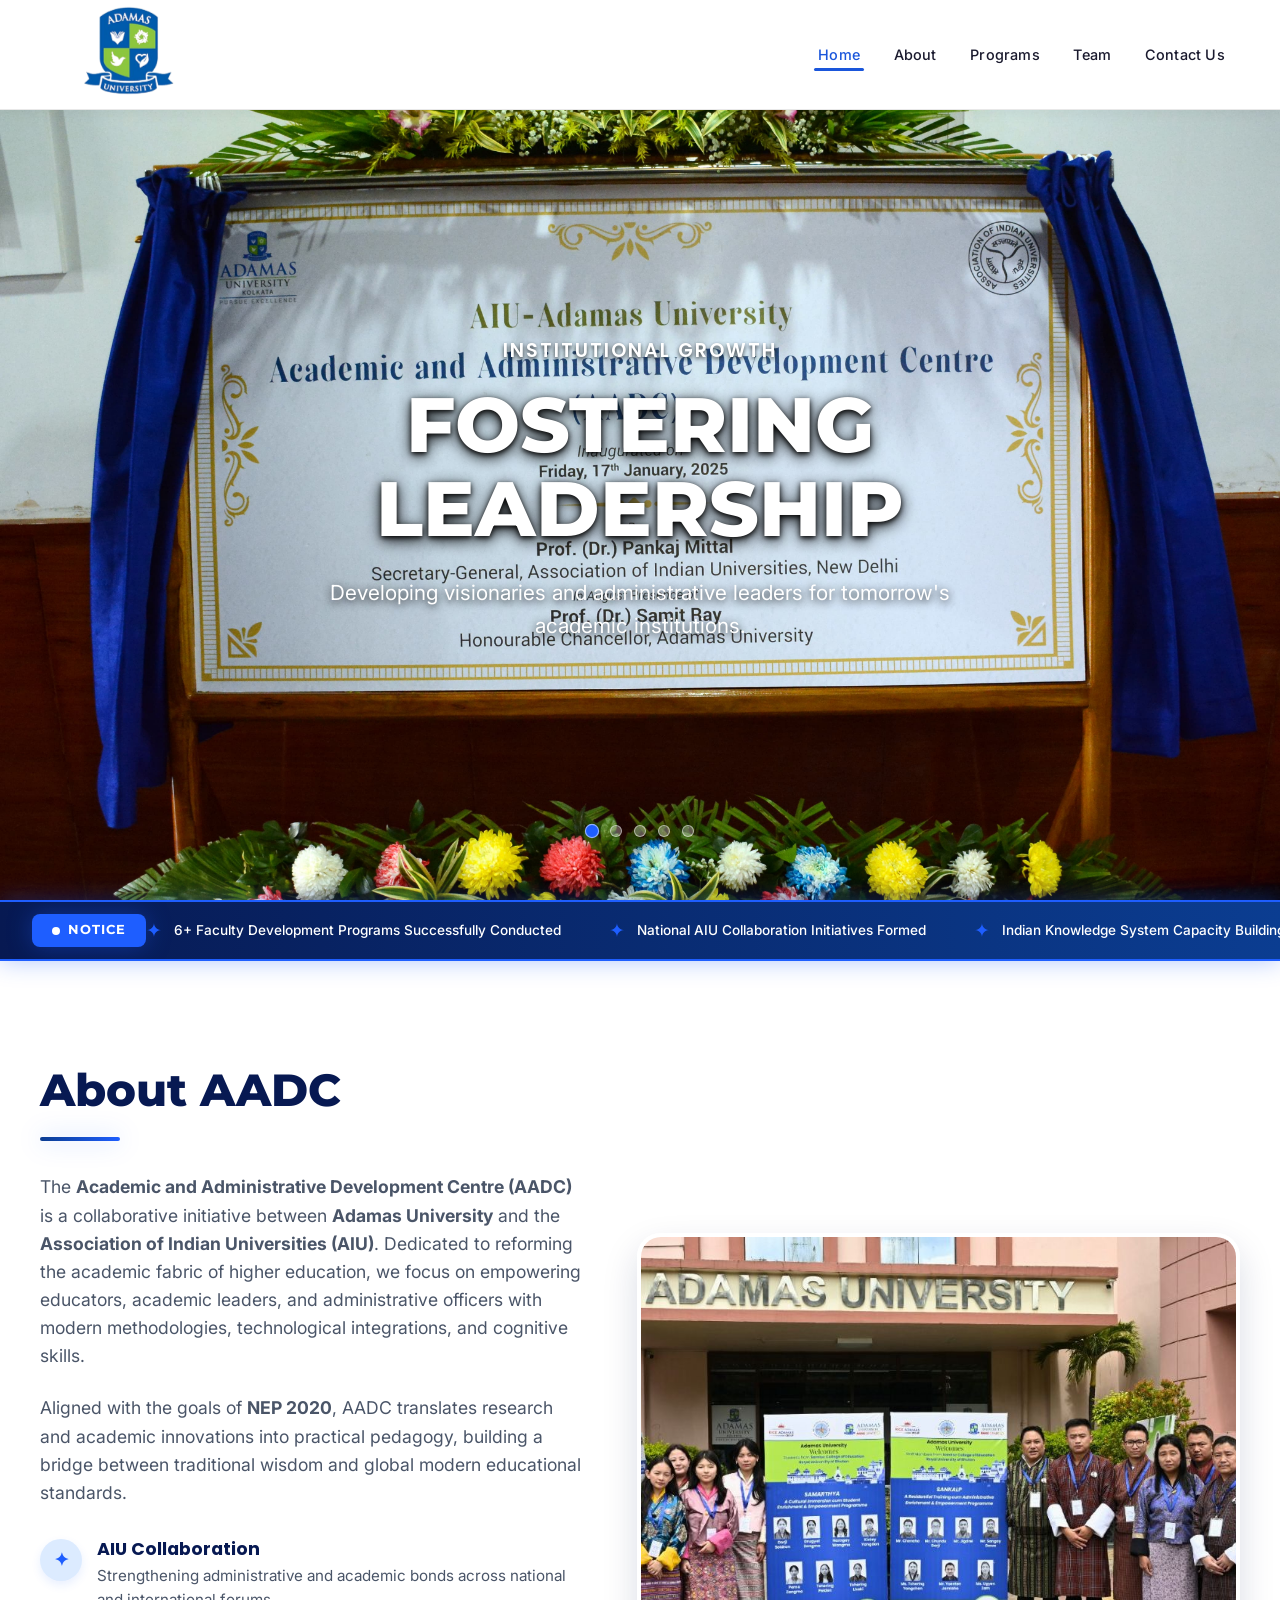
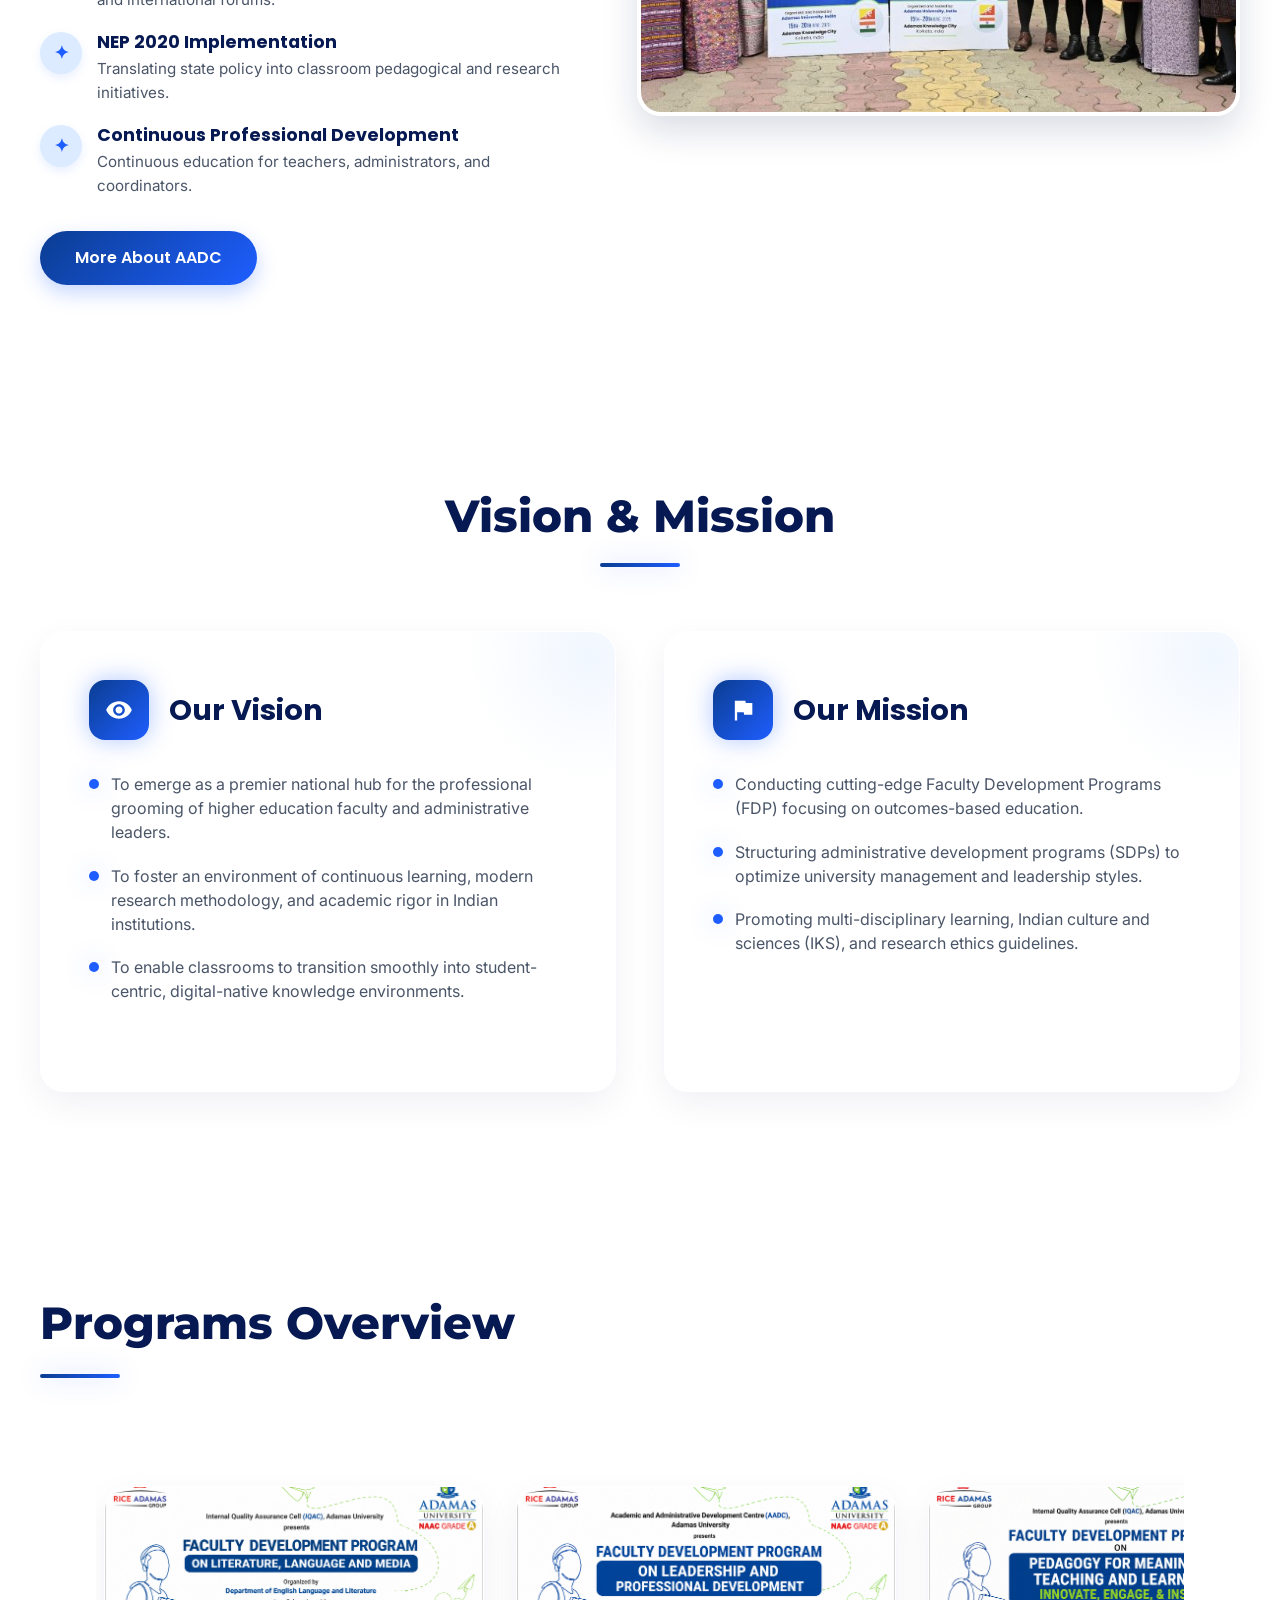
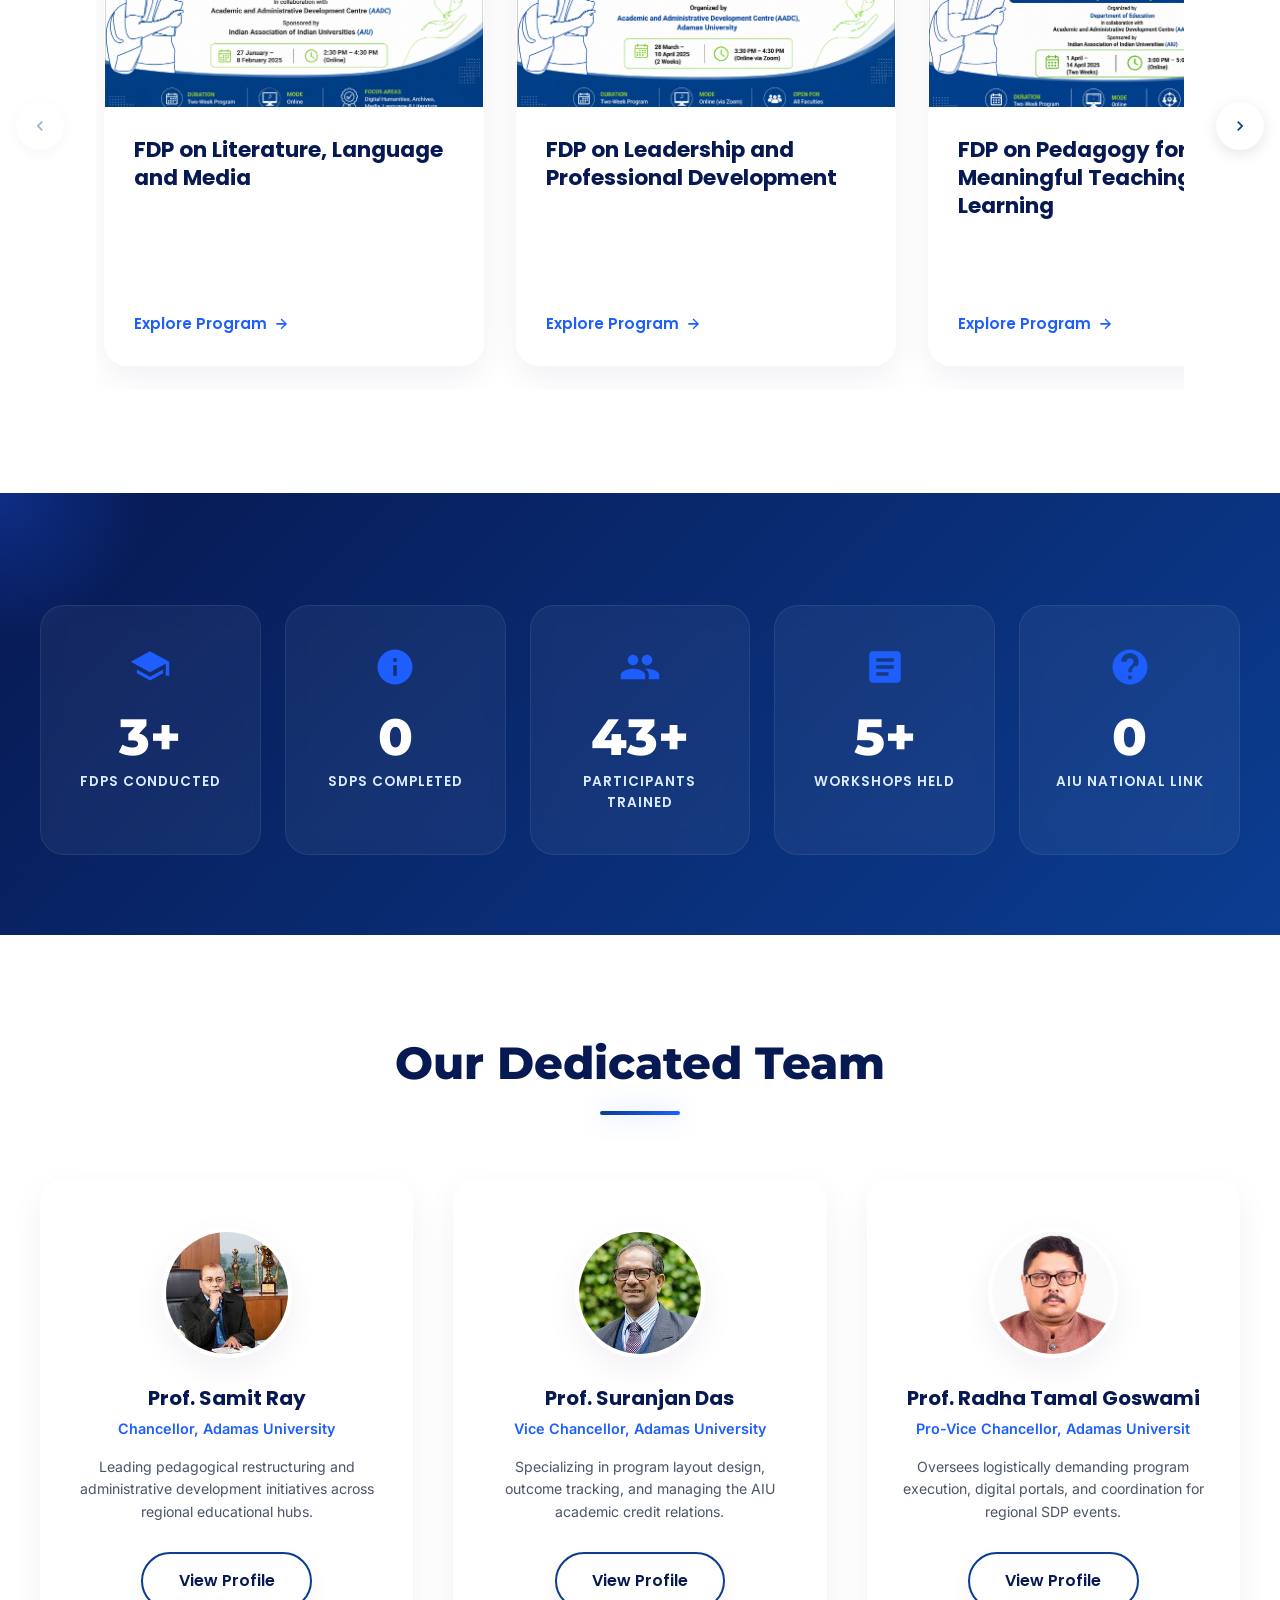
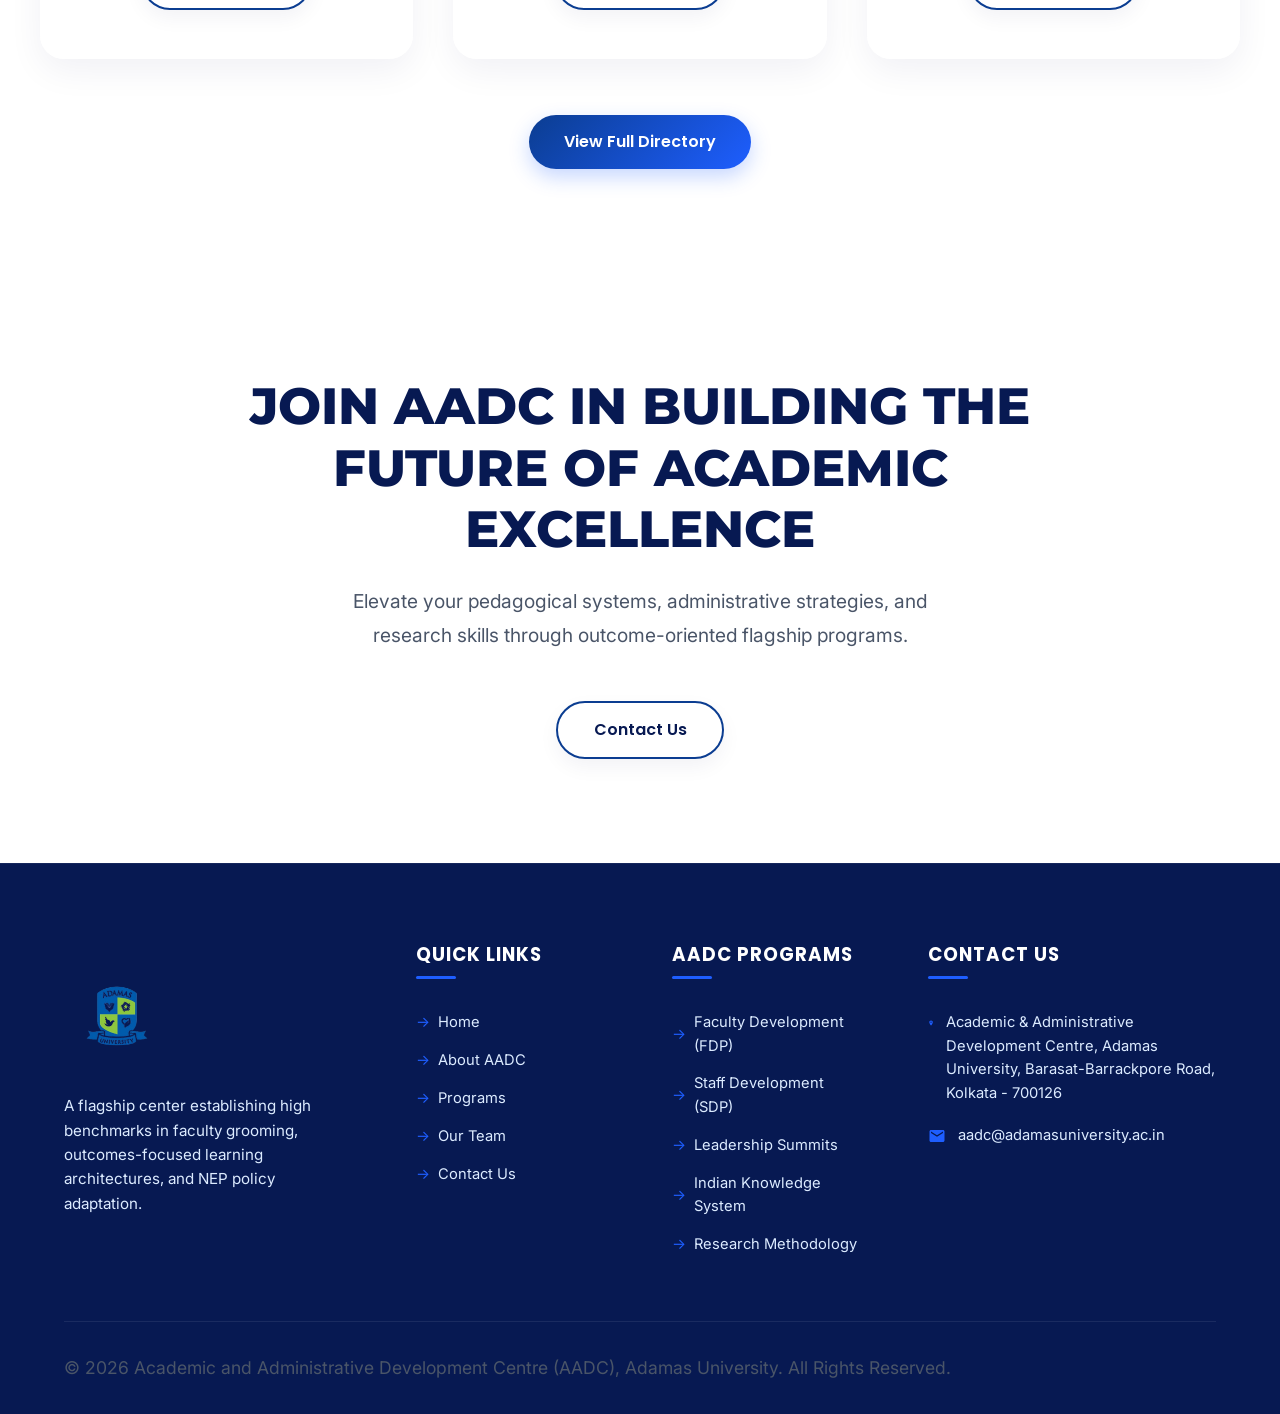
==== commit ef027ef6: "feat: update program display cards and add associated imagery assets" ====
--- a/index.html
+++ b/index.html
@@ -66,7 +66,8 @@
         <div class="hero-content hero-content-center">
           <div class="hero-subtitle">INSTITUTIONAL GROWTH</div>
           <h1 class="hero-title">FOSTERING LEADERSHIP</h1>
-          <p class="hero-desc">Developing visionaries and administrative leaders for tomorrow's academic institutions.</p>
+          <p class="hero-desc">Developing visionaries and administrative leaders for tomorrow's academic institutions.
+          </p>
         </div>
       </div>
       <div class="hero-slide">
@@ -92,7 +93,7 @@
           <h1 class="hero-title">PEDAGOGICAL EXCELLENCE</h1>
           <p class="hero-desc">Driving active learning and modern teaching frameworks for impactful education.</p>
         </div>
-      </div> 
+      </div>
       <div class="hero-slide">
         <img src="assets\Index-Page-Images\Slider5.jpeg" alt="Collaborative Learning">
         <div class="hero-content hero-content-center">
@@ -111,7 +112,7 @@
   <div class="announcement-bar">
     <div class="announcement-label">
       <span class="announcement-label-dot"></span>
-      <span>Latest Updates</span>
+      <span>Notice</span>
     </div>
     <div class="announcement-slider-wrap">
       <div class="announcement-track">
@@ -270,143 +271,147 @@
       <div class="programs-slider-area">
         <!-- Left Arrow -->
         <button class="slider-btn slider-btn-left" id="slide-left" aria-label="Scroll left">
-          <svg viewBox="0 0 24 24"><path d="M15.41 7.41L14 6l-6 6 6 6 1.41-1.41L10.83 12z"/></svg>
+          <svg viewBox="0 0 24 24">
+            <path d="M15.41 7.41L14 6l-6 6 6 6 1.41-1.41L10.83 12z" />
+          </svg>
         </button>
 
         <!-- Slider Wrapper -->
         <div class="programs-slider-wrapper" id="programs-slider">
 
-         <!-- Card 1 -->
-        <div class="program-card glass-card">
-          <div class="program-img-wrap">
-            <img src="assets/Programs/FDP1.png" alt="Literature Language and Media FDP">
-            <div class="program-overlay"></div>
-          </div>
-
-          <div class="program-info">
-            <div>
-              <h3>FDP on Literature, Language and Media</h3>
-            </div>
-
-            <a href="#fdp1" class="btn-link">
-              Explore Program
-              <svg viewBox="0 0 24 24" width="16" height="16">
-                <path d="M5 13h11.86l-5.43 5.43 1.42 1.42L21.14 12l-8.29-8.29-1.42 1.42 5.43 5.43H5v2z" />
-              </svg>
-            </a>
-          </div>
-        </div>
-
-        <!-- Card 2 -->
-        <div class="program-card glass-card">
-          <div class="program-img-wrap">
-            <img src="assets/Programs/FDP2.png" alt="Leadership and Professional Development FDP">
-            <div class="program-overlay"></div>
-          </div>
-
-          <div class="program-info">
-            <div>
-              <h3>FDP on Leadership and Professional Development</h3>
-            </div>
-
-            <a href="#fdp2" class="btn-link">
-              Explore Program
-              <svg viewBox="0 0 24 24" width="16" height="16">
-                <path d="M5 13h11.86l-5.43 5.43 1.42 1.42L21.14 12l-8.29-8.29-1.42 1.42 5.43 5.43H5v2z" />
-              </svg>
-            </a>
-          </div>
-        </div>
-
-        <!-- Card 3 -->
-        <div class="program-card glass-card">
-          <div class="program-img-wrap">
-            <img src="assets/program_leadership.jpg" alt="Pedagogy for Meaningful Teaching and Learning FDP">
-            <div class="program-overlay"></div>
-          </div>
-
-          <div class="program-info">
-            <div>
-              <h3>FDP on Pedagogy for Meaningful Teaching and Learning</h3>
-            </div>
-
-            <a href="#fdp3" class="btn-link">
-              Explore Program
-              <svg viewBox="0 0 24 24" width="16" height="16">
-                <path d="M5 13h11.86l-5.43 5.43 1.42 1.42L21.14 12l-8.29-8.29-1.42 1.42 5.43 5.43H5v2z" />
-              </svg>
-            </a>
-          </div>
-        </div>
-
-        <!-- Card 4 -->
-        <div class="program-card glass-card">
-          <div class="program-img-wrap">
-            <img src="assets/program_iks.jpg" alt="NEP and Accreditation FDP">
-            <div class="program-overlay"></div>
-          </div>
-
-          <div class="program-info">
-            <div>
-              <h3>FDP on Advancing Education via NEP & Accreditations</h3>
-            </div>
-
-            <a href="#fdp4" class="btn-link">
-              Explore Program
-              <svg viewBox="0 0 24 24" width="16" height="16">
-                <path d="M5 13h11.86l-5.43 5.43 1.42 1.42L21.14 12l-8.29-8.29-1.42 1.42 5.43 5.43H5v2z" />
-              </svg>
-            </a>
-          </div>
-        </div>
-
-        <!-- Card 5 -->
-        <div class="program-card glass-card">
-          <div class="program-img-wrap">
-            <img src="assets/program_workshops.jpg" alt="Indian Knowledge System">
-            <div class="program-overlay"></div>
-          </div>
-
-          <div class="program-info">
-            <div>
-              <h3>Capacity Building Program on Indian Knowledge System (IKS)</h3>
-            </div>
-
-            <a href="#iks" class="btn-link">
-              Explore Program
-              <svg viewBox="0 0 24 24" width="16" height="16">
-                <path d="M5 13h11.86l-5.43 5.43 1.42 1.42L21.14 12l-8.29-8.29-1.42 1.42 5.43 5.43H5v2z" />
-              </svg>
-            </a>
-          </div>
-        </div>
-
-        <!-- Card 6 -->
-        <div class="program-card glass-card">
-          <div class="program-img-wrap">
-            <img src="assets/program_training.jpg" alt="MS Office SDP">
-            <div class="program-overlay"></div>
-          </div>
-
-          <div class="program-info">
-            <div>
-              <h3>SDP on Enhancing Efficiency with MS Office & AI-Powered MS Tools</h3>
-            </div>
-
-            <a href="#sdp" class="btn-link">
-              Explore Program
-              <svg viewBox="0 0 24 24" width="16" height="16">
-                <path d="M5 13h11.86l-5.43 5.43 1.42 1.42L21.14 12l-8.29-8.29-1.42 1.42 5.43 5.43H5v2z" />
-              </svg>
-            </a>
-          </div>
-        </div>
-
-      </div>
+          <!-- Card 1 -->
+          <div class="program-card glass-card">
+            <div class="program-img-wrap">
+              <img src="assets/Programs/FDP1.png" alt="Literature Language and Media FDP">
+              <div class="program-overlay"></div>
+            </div>
+
+            <div class="program-info">
+              <div>
+                <h3>FDP on Literature, Language and Media</h3>
+              </div>
+
+              <a href="#fdp1" class="btn-link">
+                Explore Program
+                <svg viewBox="0 0 24 24" width="16" height="16">
+                  <path d="M5 13h11.86l-5.43 5.43 1.42 1.42L21.14 12l-8.29-8.29-1.42 1.42 5.43 5.43H5v2z" />
+                </svg>
+              </a>
+            </div>
+          </div>
+
+          <!-- Card 2 -->
+          <div class="program-card glass-card">
+            <div class="program-img-wrap">
+              <img src="assets/Programs/FDP2.png" alt="Leadership and Professional Development FDP">
+              <div class="program-overlay"></div>
+            </div>
+
+            <div class="program-info">
+              <div>
+                <h3>FDP on Leadership and Professional Development</h3>
+              </div>
+
+              <a href="#fdp2" class="btn-link">
+                Explore Program
+                <svg viewBox="0 0 24 24" width="16" height="16">
+                  <path d="M5 13h11.86l-5.43 5.43 1.42 1.42L21.14 12l-8.29-8.29-1.42 1.42 5.43 5.43H5v2z" />
+                </svg>
+              </a>
+            </div>
+          </div>
+
+          <!-- Card 3 -->
+          <div class="program-card glass-card">
+            <div class="program-img-wrap">
+              <img src="assets/Programs/FDP4.png" alt="Pedagogy for Meaningful Teaching and Learning FDP">
+              <div class="program-overlay"></div>
+            </div>
+
+            <div class="program-info">
+              <div>
+                <h3>FDP on Pedagogy for Meaningful Teaching and Learning</h3>
+              </div>
+
+              <a href="#fdp3" class="btn-link">
+                Explore Program
+                <svg viewBox="0 0 24 24" width="16" height="16">
+                  <path d="M5 13h11.86l-5.43 5.43 1.42 1.42L21.14 12l-8.29-8.29-1.42 1.42 5.43 5.43H5v2z" />
+                </svg>
+              </a>
+            </div>
+          </div>
+
+          <!-- Card 4 -->
+          <div class="program-card glass-card">
+            <div class="program-img-wrap">
+              <img src="assets/Programs/FDP3.png" alt="NEP and Accreditation FDP">
+              <div class="program-overlay"></div>
+            </div>
+
+            <div class="program-info">
+              <div>
+                <h3>FDP on Advancing Education via NEP & Accreditations</h3>
+              </div>
+
+              <a href="#fdp4" class="btn-link">
+                Explore Program
+                <svg viewBox="0 0 24 24" width="16" height="16">
+                  <path d="M5 13h11.86l-5.43 5.43 1.42 1.42L21.14 12l-8.29-8.29-1.42 1.42 5.43 5.43H5v2z" />
+                </svg>
+              </a>
+            </div>
+          </div>
+
+          <!-- Card 5 -->
+          <div class="program-card glass-card">
+            <div class="program-img-wrap">
+              <img src="assets/Programs/FDP5.png" alt="Indian Knowledge System">
+              <div class="program-overlay"></div>
+            </div>
+
+            <div class="program-info">
+              <div>
+                <h3>Capacity Building Program on Indian Knowledge System (IKS)</h3>
+              </div>
+
+              <a href="#iks" class="btn-link">
+                Explore Program
+                <svg viewBox="0 0 24 24" width="16" height="16">
+                  <path d="M5 13h11.86l-5.43 5.43 1.42 1.42L21.14 12l-8.29-8.29-1.42 1.42 5.43 5.43H5v2z" />
+                </svg>
+              </a>
+            </div>
+          </div>
+
+          <!-- Card 6 -->
+          <div class="program-card glass-card">
+            <div class="program-img-wrap">
+              <img src="assets/Programs/FDP6.png" alt="MS Office SDP">
+              <div class="program-overlay"></div>
+            </div>
+
+            <div class="program-info">
+              <div>
+                <h3>SDP on Enhancing Efficiency with MS Office & AI-Powered MS Tools</h3>
+              </div>
+
+              <a href="#sdp" class="btn-link">
+                Explore Program
+                <svg viewBox="0 0 24 24" width="16" height="16">
+                  <path d="M5 13h11.86l-5.43 5.43 1.42 1.42L21.14 12l-8.29-8.29-1.42 1.42 5.43 5.43H5v2z" />
+                </svg>
+              </a>
+            </div>
+          </div>
+
+        </div>
 
         <!-- Right Arrow -->
         <button class="slider-btn slider-btn-right" id="slide-right" aria-label="Scroll right">
-          <svg viewBox="0 0 24 24"><path d="M8.59 16.59L10 18l6-6-6-6-1.41 1.41L13.17 12z"/></svg>
+          <svg viewBox="0 0 24 24">
+            <path d="M8.59 16.59L10 18l6-6-6-6-1.41 1.41L13.17 12z" />
+          </svg>
         </button>
       </div>
     </div>
@@ -527,14 +532,12 @@
 
   <!-- 14. Modern Call To Action (CTA) Section -->
   <section class="cta">
-    <div class="cta-glow-1"></div>
-    <div class="cta-glow-2"></div>
     <div class="cta-container">
       <h2>Join AADC in Building the Future of Academic Excellence</h2>
       <p>Elevate your pedagogical systems, administrative strategies, and research skills through outcome-oriented
         flagship programs.</p>
       <div class="cta-btns">
-        <a href="#contact" class="btn btn-secondary">Contact Us</a>
+        <a href="contact.html" class="btn btn-secondary">Contact Us</a>
       </div>
     </div>
   </section>
@@ -545,52 +548,22 @@
       <!-- Col 1: Logos & Taglines -->
       <div class="footer-logo-col">
         <div class="footer-logo-wrap">
-          <svg class="footer-logo" viewBox="0 0 100 100" fill="none" xmlns="http://www.w3.org/2000/svg">
-            <circle cx="50" cy="50" r="45" stroke="white" stroke-width="2" />
-            <path d="M50 15L80 32.5V55C80 70 50 85 50 85C50 85 20 70 20 55V32.5L50 15Z" fill="#1E5EFF"
-              fill-opacity="0.3" stroke="#1E5EFF" stroke-width="2" />
-            <path d="M30 40H70" stroke="white" stroke-width="3" stroke-linecap="round" />
-            <path d="M35 50H65" stroke="white" stroke-width="3" stroke-linecap="round" />
-            <path d="M42 60H58" stroke="white" stroke-width="3" stroke-linecap="round" />
-          </svg>
-          <div class="brand-text">
-            <span class="brand-title" style="color: var(--white);">AADC</span>
-            <span class="brand-subtitle" style="color: var(--sky-blue);">Adamas & AIU</span>
-          </div>
+          <img src="assets/AdamasLogo.png" class="footer-logo" style="height: 150px; width: auto; object-fit: contain;"
+            alt="Adamas University Logo" style="height: 150px; width: auto; object-fit: contain;">
         </div>
         <p>A flagship center establishing high benchmarks in faculty grooming, outcomes-focused learning architectures,
           and NEP policy adaptation.</p>
-        <div class="footer-socials">
-          <a href="#" class="footer-social-link" aria-label="Facebook">
-            <svg viewBox="0 0 24 24">
-              <path
-                d="M22 12c0-5.52-4.48-10-10-10S2 6.48 2 12c0 4.84 3.44 8.87 8 9.8V15H8v-3h2V9.5C10 7.57 11.57 6 13.5 6H16v3h-2c-.55 0-1 .45-1 1v2h3v3h-3v6.95c4.56-.93 8-4.96 8-9.75z" />
-            </svg>
-          </a>
-          <a href="#" class="footer-social-link" aria-label="LinkedIn">
-            <svg viewBox="0 0 24 24">
-              <path
-                d="M19 3a2 2 0 0 1 2 2v14a2 2 0 0 1-2 2H5a2 2 0 0 1-2-2V5a2 2 0 0 1 2-2h14m-.5 15.5v-5.3a3.26 3.26 0 0 0-3.26-3.26c-.85 0-1.84.52-2.32 1.3v-1.11h-2.79v8.37h2.79v-4.93c0-.77.62-1.4 1.39-1.4a1.4 1.4 0 0 1 1.4 1.4v4.93h2.79M6.88 8.56a1.68 1.68 0 0 0 1.68-1.68c0-.93-.75-1.69-1.68-1.69a1.69 1.69 0 0 0-1.69 1.69c0 .93.76 1.68 1.69 1.68m1.39 9.94v-8.37H5.5v8.37h2.77z" />
-            </svg>
-          </a>
-          <a href="#" class="footer-social-link" aria-label="Twitter">
-            <svg viewBox="0 0 24 24">
-              <path
-                d="M22.46 6c-.77.35-1.6.58-2.46.69.88-.53 1.56-1.37 1.88-2.38-.83.5-1.75.85-2.72 1.05C18.37 4.5 17.26 4 16 4c-2.35 0-4.27 1.92-4.27 4.29 0 .34.04.67.11.98C8.28 9.09 5.11 7.38 3 4.79c-.37.63-.58 1.37-.58 2.15 0 1.48.75 2.78 1.9 3.55-.7 0-1.36-.21-1.94-.53v.05c0 2.05 1.46 3.75 3.39 4.14-.35.1-.73.15-1.11.15-.27 0-.54-.03-.8-.08.54 1.68 2.1 2.9 3.95 2.93-1.45 1.13-3.27 1.8-5.25 1.8-.34 0-.68-.02-1.02-.06C3.18 20.29 5.3 21 7.55 21a12.78 12.78 0 0 0 12.87-12.87c0-.2 0-.39-.01-.59.87-.63 1.63-1.41 2.23-2.31z" />
-            </svg>
-          </a>
-        </div>
       </div>
 
       <!-- Col 2: Quick Links -->
       <div class="footer-col">
         <h3>Quick Links</h3>
         <div class="footer-links">
-          <a href="#hero">Home Base</a>
-          <a href="#about">About AADC</a>
-          <a href="#vision">Vision & Mission</a>
-          <a href="#team">Our Faculty Team</a>
-          <a href="gallery.html">Visual Gallery</a>
+          <a href="index.html">Home</a>
+          <a href="about.html">About AADC</a>
+          <a href="programs.html">Programs</a>
+          <a href="team.html">Our Team</a>
+          <a href="contact.html">Contact Us</a>
         </div>
       </div>
 
@@ -632,7 +605,6 @@
     <!-- Bottom copyright strip -->
     <div class="footer-bottom">
       <p>&copy; 2026 Academic and Administrative Development Centre (AADC), Adamas University. All Rights Reserved.</p>
-      <span class="footer-tagline">Empowering Academic Excellence & Governance.</span>
     </div>
   </footer>
 
--- a/style.css
+++ b/style.css
@@ -771,7 +771,7 @@
 .announcement-track {
   display: flex;
   gap: 3rem;
-  animation: marquee 25s linear infinite;
+  animation: marquee 60s linear infinite;
 }
 
 .announcement-track:hover {
@@ -897,7 +897,7 @@
 /* 5.5 VISION & MISSION SECTION */
 .vision-mission {
   padding: var(--section-padding-desktop);
-  background: var(--ice-blue);
+  background: var(--white);
   position: relative;
 }
 
@@ -1786,7 +1786,7 @@
 /* 5.12 TEAM PREVIEW SECTION */
 .team {
   padding: var(--section-padding-desktop);
-  background: var(--ice-blue);
+  background: var(--white);
   position: relative;
 }
 
@@ -1846,7 +1846,7 @@
 /* 5.13 CTA SECTION */
 .cta {
   padding: 6.5rem 2rem;
-  background: var(--ice-blue);
+  background: var(--white);
   /* Same as previous section */
   color: var(--primary-deep);
   text-align: center;
@@ -2042,13 +2042,11 @@
 .footer-logo-col {
   display: flex;
   flex-direction: column;
-  gap: 1.5rem;
 }
 
 .footer-logo-wrap {
   display: flex;
   align-items: center;
-  gap: 12px;
 }
 
 .footer-logo {
@@ -2524,8 +2522,8 @@
 }
 
 /* Hero row wrapper inside unified card */
-.program-card-unified > .program-card-img,
-.program-card-unified > .program-card-content {
+.program-card-unified>.program-card-img,
+.program-card-unified>.program-card-content {
   padding: 2.5rem;
 }
 
@@ -2574,7 +2572,7 @@
 .program-card-img img {
   width: 100%;
   height: 100%;
-  object-fit: cover;
+  object-fit: fill;
   transition: transform 0.5s ease;
 }
 
@@ -3325,6 +3323,7 @@
 
 /* Tablet */
 @media (max-width: 991px) {
+
   /* Hero card: stack image on top */
   .program-card-unified {
     grid-template-columns: 1fr;
@@ -3452,13 +3451,13 @@
     text-align: center;
     padding: 1.5rem;
   }
-  
+
   .report-actions {
     width: 100%;
     flex-direction: column;
     margin-top: 0.5rem;
   }
-  
+
   .report-actions .btn {
     width: 100%;
     justify-content: center;
@@ -3476,4 +3475,4 @@
     flex-direction: column;
     gap: 1rem;
   }
-}
+}
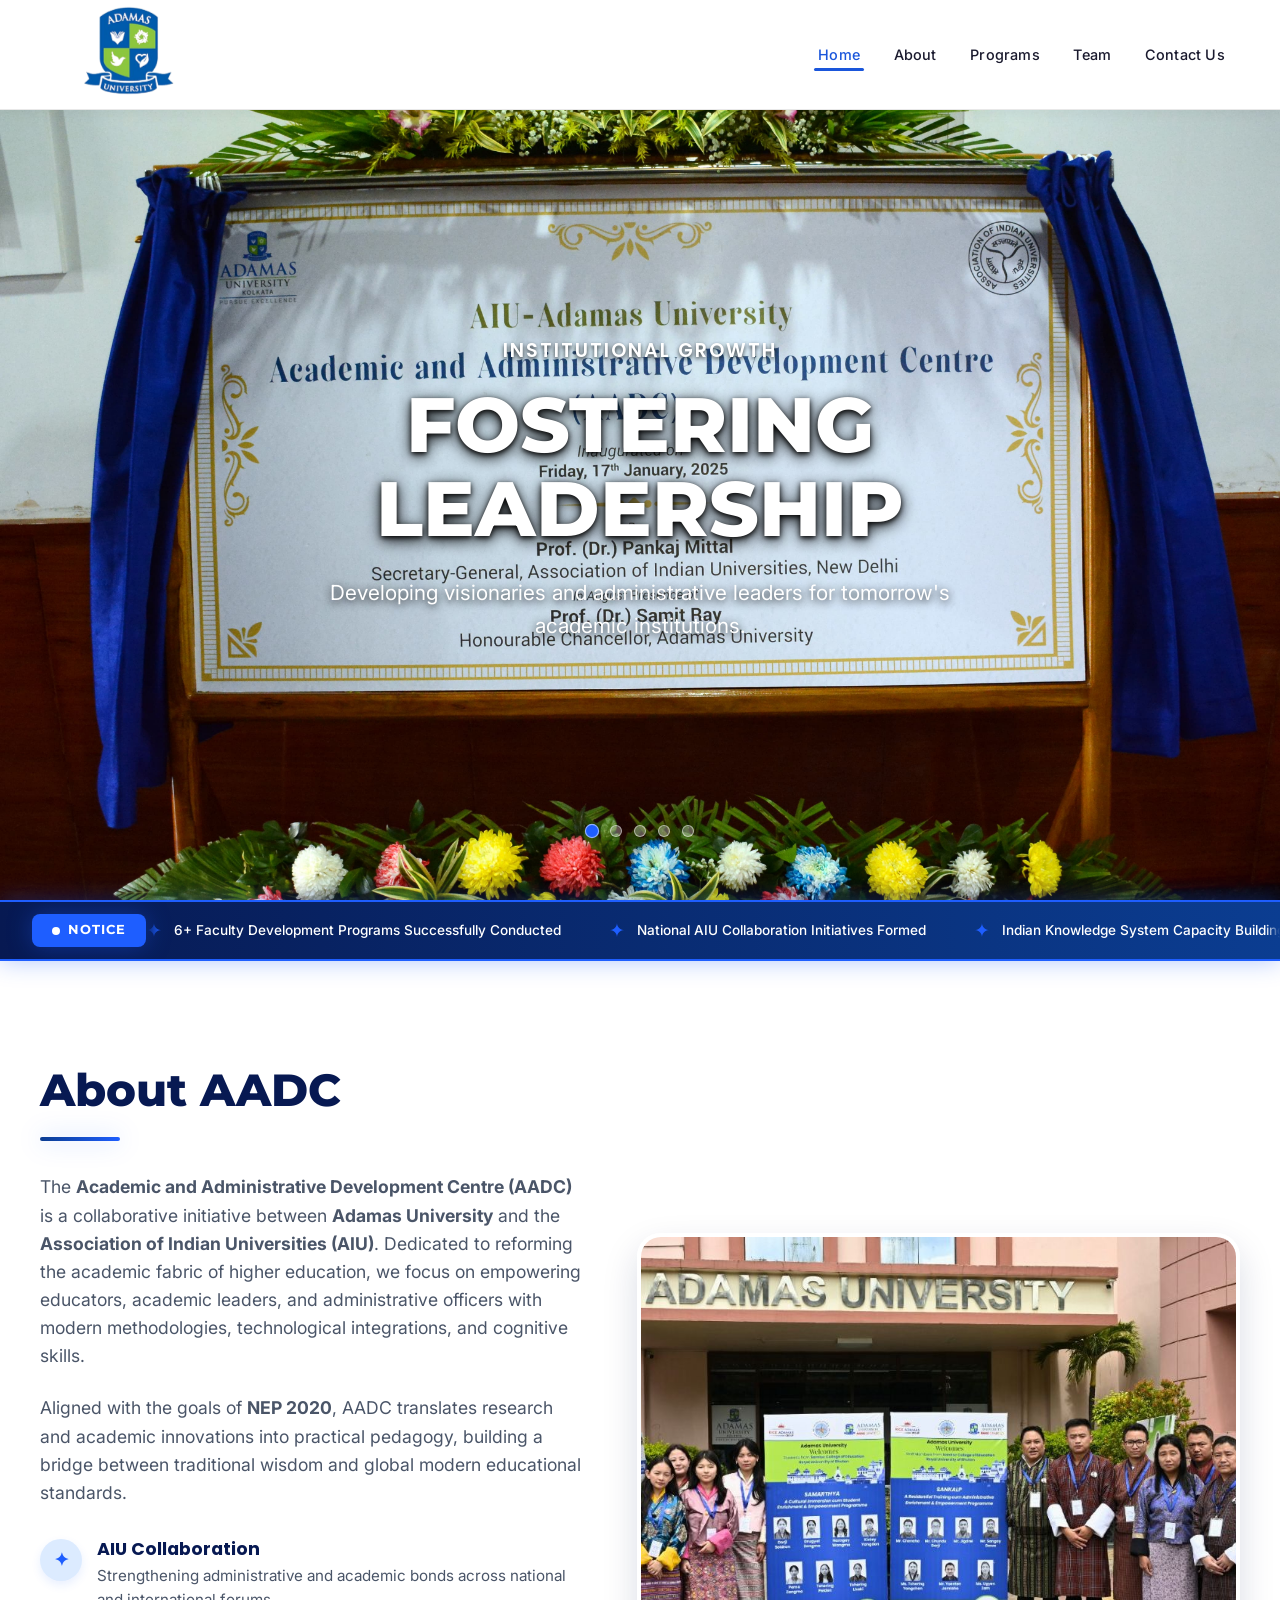
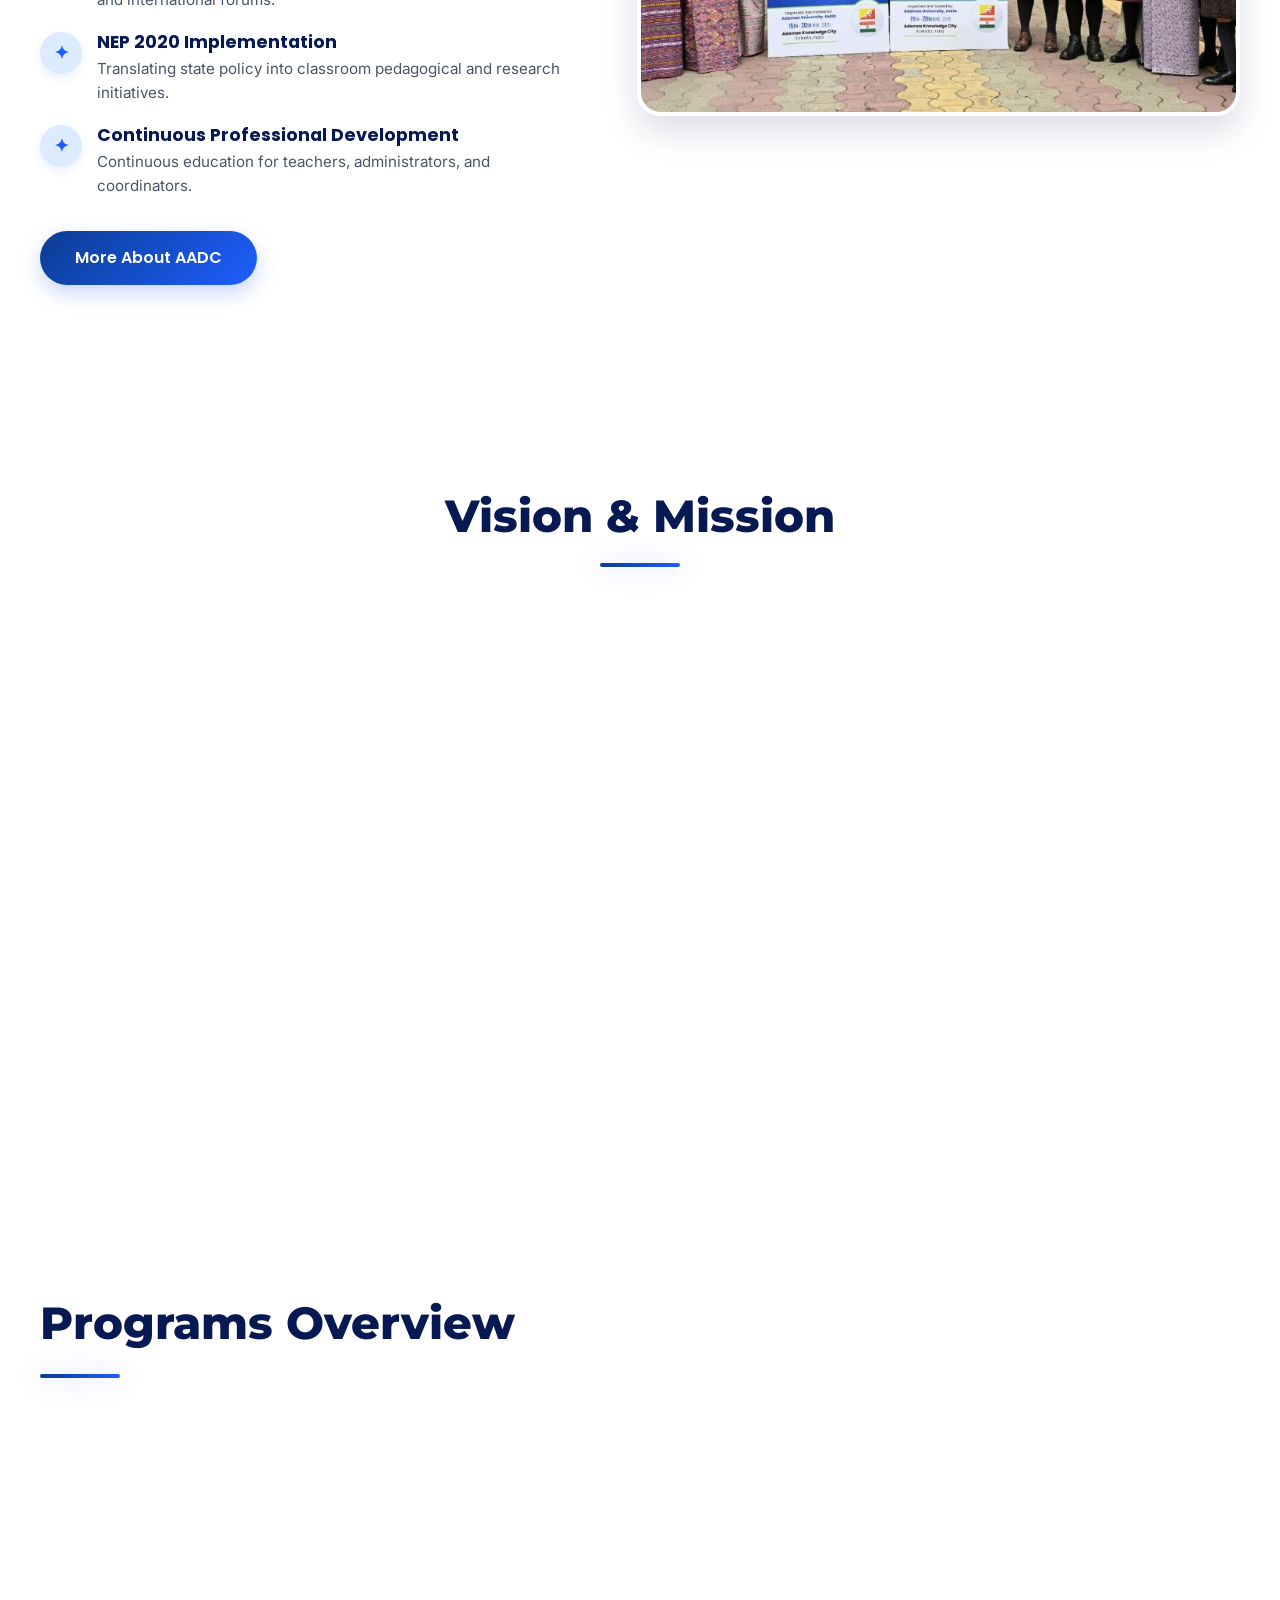
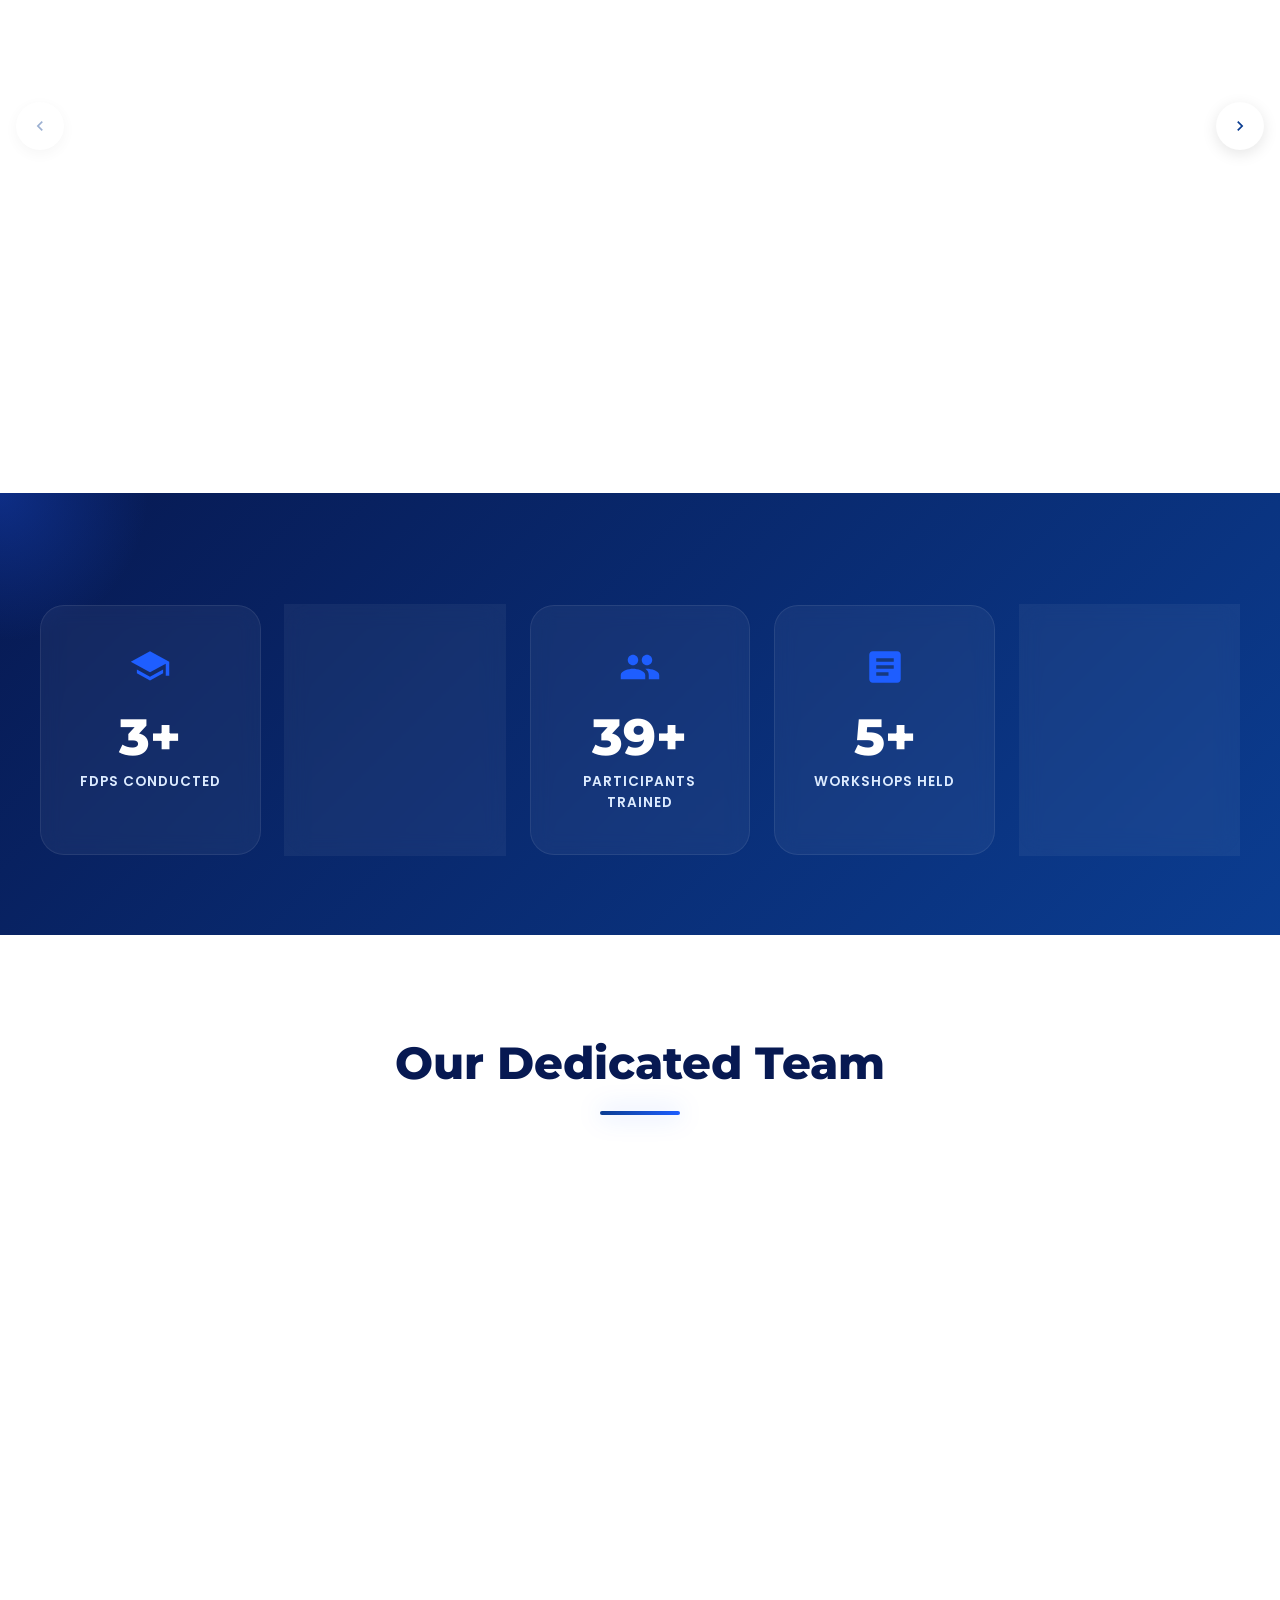
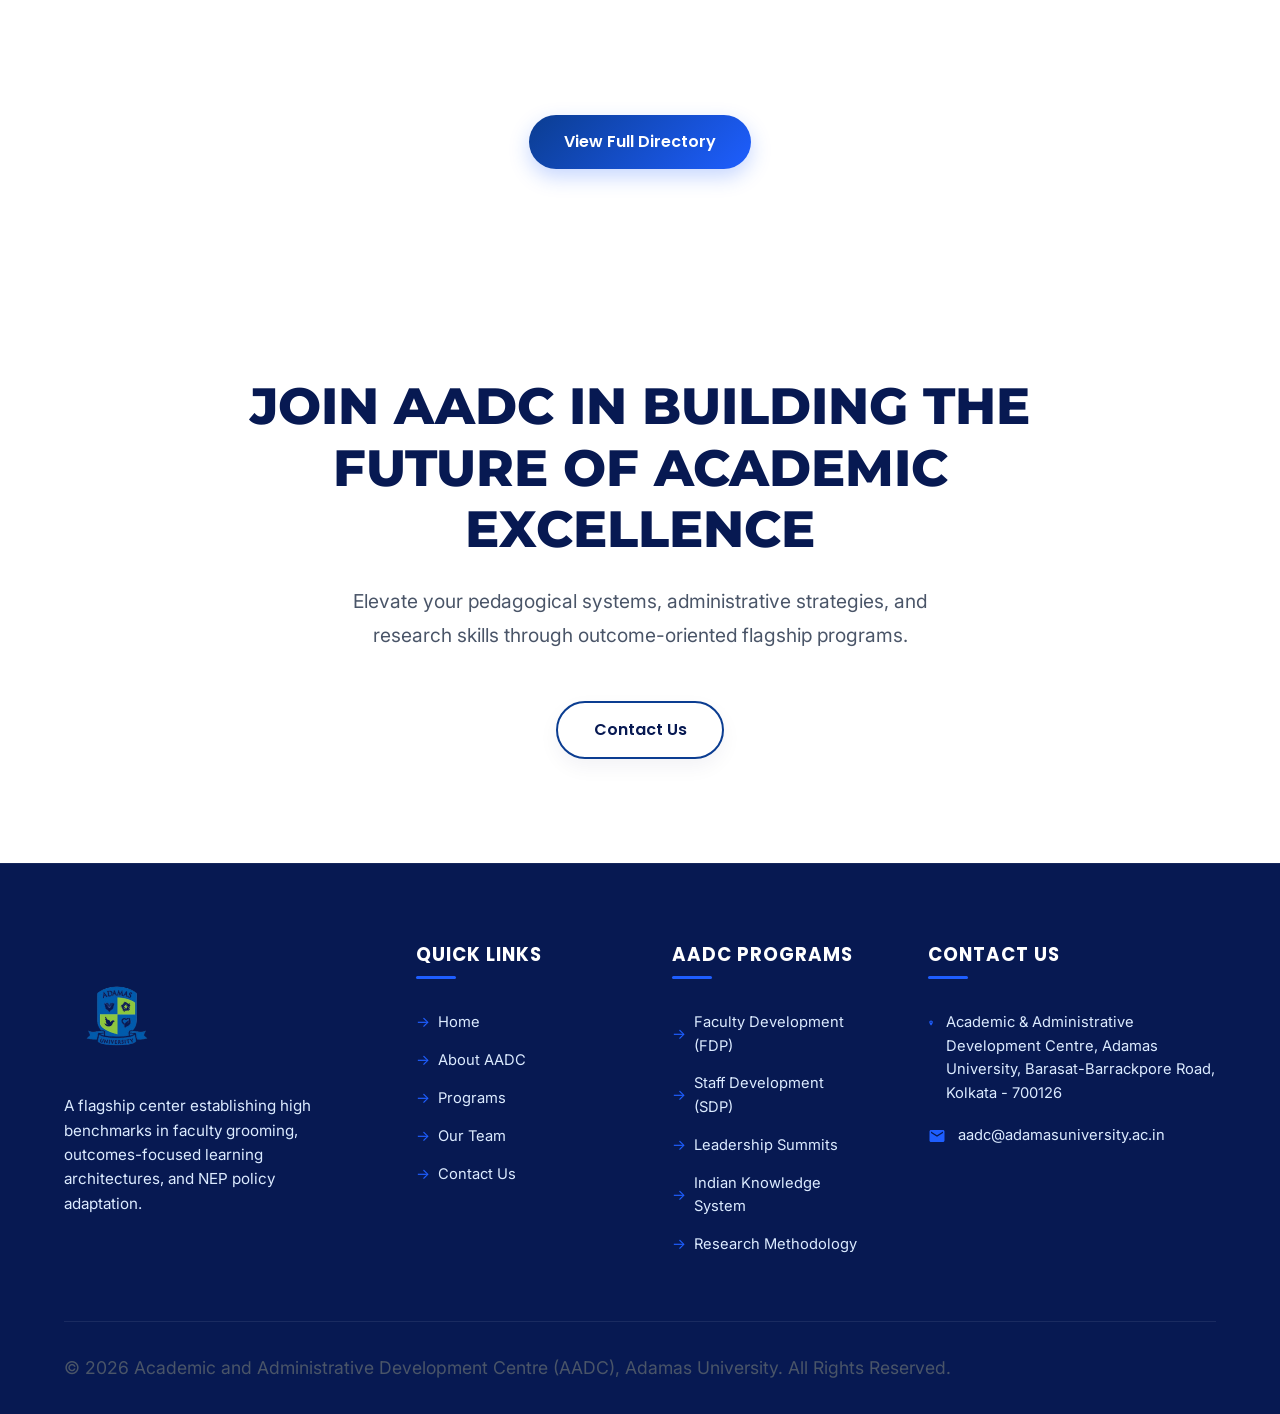
==== commit 1e0de430: "refactor: update navigation links, standardize page sections, and add About page assets" ====
--- a/index.html
+++ b/index.html
@@ -173,7 +173,7 @@
           </div>
         </div>
 
-        <a href="#contact" class="btn btn-primary">More About AADC</a>
+        <a href="about.html" class="btn btn-primary">More About AADC</a>
       </div>
 
       <!-- Right Column - Single Image -->
@@ -291,7 +291,7 @@
                 <h3>FDP on Literature, Language and Media</h3>
               </div>
 
-              <a href="#fdp1" class="btn-link">
+              <a href="programs.html#program-1" class="btn-link">
                 Explore Program
                 <svg viewBox="0 0 24 24" width="16" height="16">
                   <path d="M5 13h11.86l-5.43 5.43 1.42 1.42L21.14 12l-8.29-8.29-1.42 1.42 5.43 5.43H5v2z" />
@@ -312,7 +312,7 @@
                 <h3>FDP on Leadership and Professional Development</h3>
               </div>
 
-              <a href="#fdp2" class="btn-link">
+              <a href="programs.html#program-2" class="btn-link">
                 Explore Program
                 <svg viewBox="0 0 24 24" width="16" height="16">
                   <path d="M5 13h11.86l-5.43 5.43 1.42 1.42L21.14 12l-8.29-8.29-1.42 1.42 5.43 5.43H5v2z" />
@@ -333,7 +333,7 @@
                 <h3>FDP on Pedagogy for Meaningful Teaching and Learning</h3>
               </div>
 
-              <a href="#fdp3" class="btn-link">
+              <a href="programs.html#program-3" class="btn-link">
                 Explore Program
                 <svg viewBox="0 0 24 24" width="16" height="16">
                   <path d="M5 13h11.86l-5.43 5.43 1.42 1.42L21.14 12l-8.29-8.29-1.42 1.42 5.43 5.43H5v2z" />
@@ -354,7 +354,7 @@
                 <h3>FDP on Advancing Education via NEP & Accreditations</h3>
               </div>
 
-              <a href="#fdp4" class="btn-link">
+              <a href="programs.html#program-4" class="btn-link">
                 Explore Program
                 <svg viewBox="0 0 24 24" width="16" height="16">
                   <path d="M5 13h11.86l-5.43 5.43 1.42 1.42L21.14 12l-8.29-8.29-1.42 1.42 5.43 5.43H5v2z" />
@@ -375,7 +375,7 @@
                 <h3>Capacity Building Program on Indian Knowledge System (IKS)</h3>
               </div>
 
-              <a href="#iks" class="btn-link">
+              <a href="programs.html#program-5" class="btn-link">
                 Explore Program
                 <svg viewBox="0 0 24 24" width="16" height="16">
                   <path d="M5 13h11.86l-5.43 5.43 1.42 1.42L21.14 12l-8.29-8.29-1.42 1.42 5.43 5.43H5v2z" />
@@ -396,7 +396,7 @@
                 <h3>SDP on Enhancing Efficiency with MS Office & AI-Powered MS Tools</h3>
               </div>
 
-              <a href="#sdp" class="btn-link">
+              <a href="programs.html#program-6" class="btn-link">
                 Explore Program
                 <svg viewBox="0 0 24 24" width="16" height="16">
                   <path d="M5 13h11.86l-5.43 5.43 1.42 1.42L21.14 12l-8.29-8.29-1.42 1.42 5.43 5.43H5v2z" />
--- a/style.css
+++ b/style.css
@@ -521,7 +521,8 @@
 }
 
 .hero-slide img {
-  filter: scale(1.05);
+  transform: scale(1.12);
+  transition: transform 6.5s cubic-bezier(0.1, 1, 0.1, 1);
 }
 
 .hero-slide.active img {
@@ -548,41 +549,52 @@
 .hero-content {
   position: absolute;
   top: 50%;
-  transform: translateY(-50%);
+  transform: translateY(-30%);
   z-index: 4;
   color: var(--white);
   padding: 0 8%;
   max-width: 1100px;
   width: 100%;
   opacity: 0;
-  transition: opacity 0.8s ease-in-out, transform 0.8s ease-in-out;
+  transition: opacity 1.2s cubic-bezier(0.4, 0, 0.2, 1), transform 1.2s cubic-bezier(0.4, 0, 0.2, 1);
+  transition-delay: 0.15s;
 }
 
 .hero-slide.active .hero-content {
   opacity: 1;
+  transform: translateY(-50%);
 }
 
 /* Alignment Modifiers */
 .hero-content-center {
   left: 50%;
-  transform: translate(-50%, -50%);
+  transform: translate(-50%, -30%);
   text-align: center;
 }
 
 .hero-slide.active .hero-content-center {
   transform: translate(-50%, -50%);
-  /* keep centered */
 }
 
 .hero-content-left {
   left: 5%;
+  transform: translateY(-30%);
   text-align: left;
+}
+
+.hero-slide.active .hero-content-left {
+  transform: translateY(-50%);
 }
 
 .hero-content-right {
   right: 5%;
+  transform: translateY(-30%);
   text-align: right;
   left: auto;
+}
+
+.hero-slide.active .hero-content-right {
+  transform: translateY(-50%);
 }
 
 .hero-subtitle {
@@ -740,6 +752,7 @@
   display: flex;
   align-items: center;
   gap: 8px;
+  flex-shrink: 0;
 }
 
 .announcement-label-dot {
@@ -761,11 +774,14 @@
 }
 
 .announcement-slider-wrap {
-  width: 100%;
+  flex: 1;
+  min-width: 0;
   overflow: hidden;
   white-space: nowrap;
   display: flex;
   align-items: center;
+  mask-image: linear-gradient(to right, transparent, white 15px, white calc(100% - 15px), transparent);
+  -webkit-mask-image: linear-gradient(to right, transparent, white 15px, white calc(100% - 15px), transparent);
 }
 
 .announcement-track {
@@ -2230,6 +2246,11 @@
 
   .navbar {
     height: 100px !important;
+  }
+
+  .hero {
+    margin-top: 100px;
+    height: calc(100vh - 100px);
   }
 
   .nav-logo {
@@ -2352,6 +2373,44 @@
     padding: 0.75rem 1.5rem;
   }
 
+  .hero {
+    margin-top: 90px;
+    height: 56.25vw; /* 16:9 Aspect Ratio */
+  }
+
+  .hero-content {
+    padding: 0 4%;
+    max-width: 90%;
+  }
+
+  .hero-subtitle {
+    font-size: clamp(0.55rem, 2.5vw, 0.8rem);
+    margin-bottom: 0.25rem;
+    letter-spacing: 1px;
+  }
+
+  .hero-title {
+    font-size: clamp(0.9rem, 4.5vw, 1.6rem);
+    margin-bottom: 0.5rem;
+  }
+
+  .hero-desc {
+    font-size: clamp(0.65rem, 2.8vw, 0.9rem);
+    margin-bottom: 0;
+    max-width: 95%;
+    line-height: 1.3;
+  }
+
+  .hero-indicators {
+    bottom: 6%;
+    gap: 8px;
+  }
+
+  .hero-indicator {
+    width: 8px;
+    height: 8px;
+  }
+
   .navbar.scrolled {
     padding: 0.5rem 1.5rem;
   }
@@ -2409,6 +2468,57 @@
 
   .event-featured-img-wrap {
     height: 250px;
+  }
+
+  /* Programs Slider responsive fixes */
+  .programs-slider-area {
+    padding: 0 2.5rem;
+  }
+
+  .programs-slider-wrapper {
+    gap: 1.5rem;
+    padding: 1rem 0.25rem;
+    scroll-snap-type: x mandatory;
+  }
+
+  .program-card {
+    min-width: 0;
+    width: 100%;
+    max-width: none;
+    height: 440px;
+    scroll-snap-align: center;
+  }
+
+  .program-img-wrap {
+    height: 180px;
+  }
+
+  .program-info {
+    padding: 1.25rem;
+  }
+
+  .slider-btn {
+    width: 38px;
+    height: 38px;
+  }
+
+  .slider-btn-left {
+    left: 4px;
+  }
+
+  .slider-btn-right {
+    right: 4px;
+  }
+
+  .slider-btn svg {
+    width: 16px;
+    height: 16px;
+  }
+
+  .announcement-label {
+    margin-left: 1rem;
+    padding: 0.35rem 0.8rem;
+    font-size: 0.75rem;
   }
 }
 
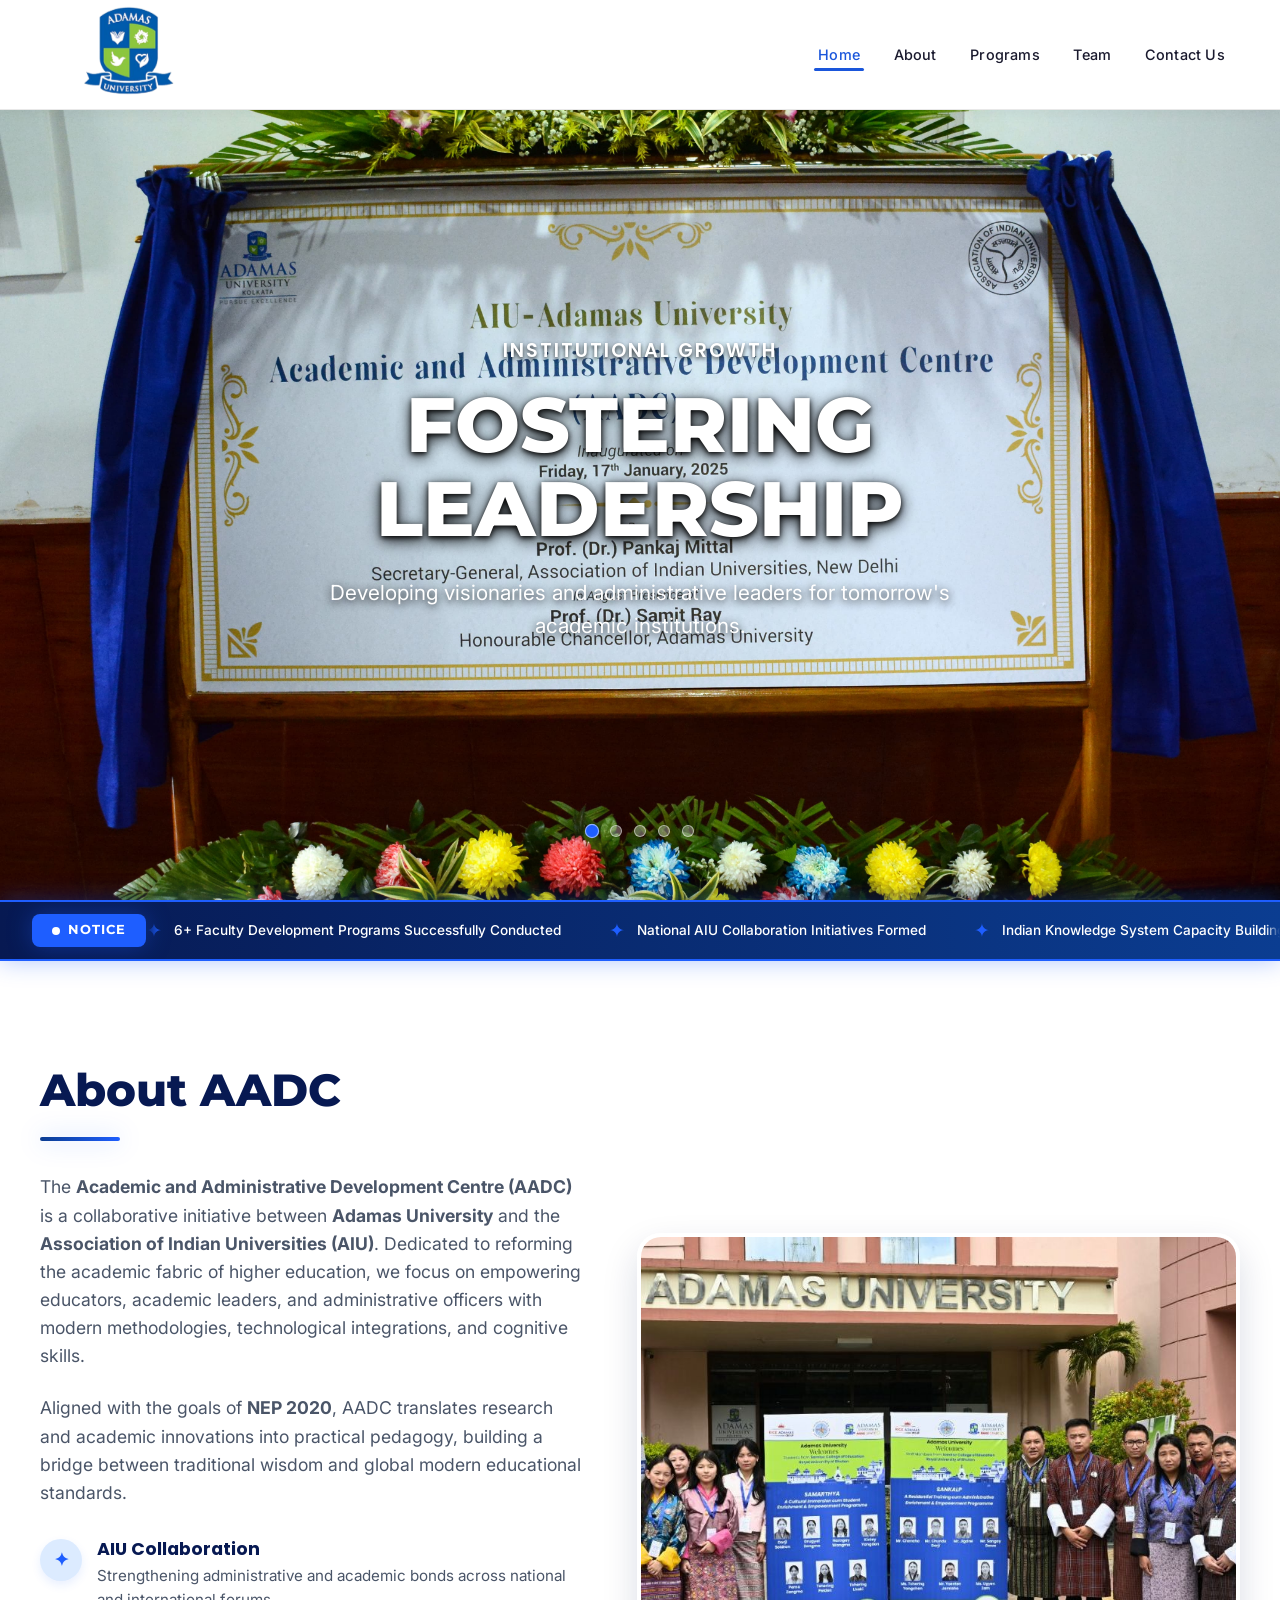
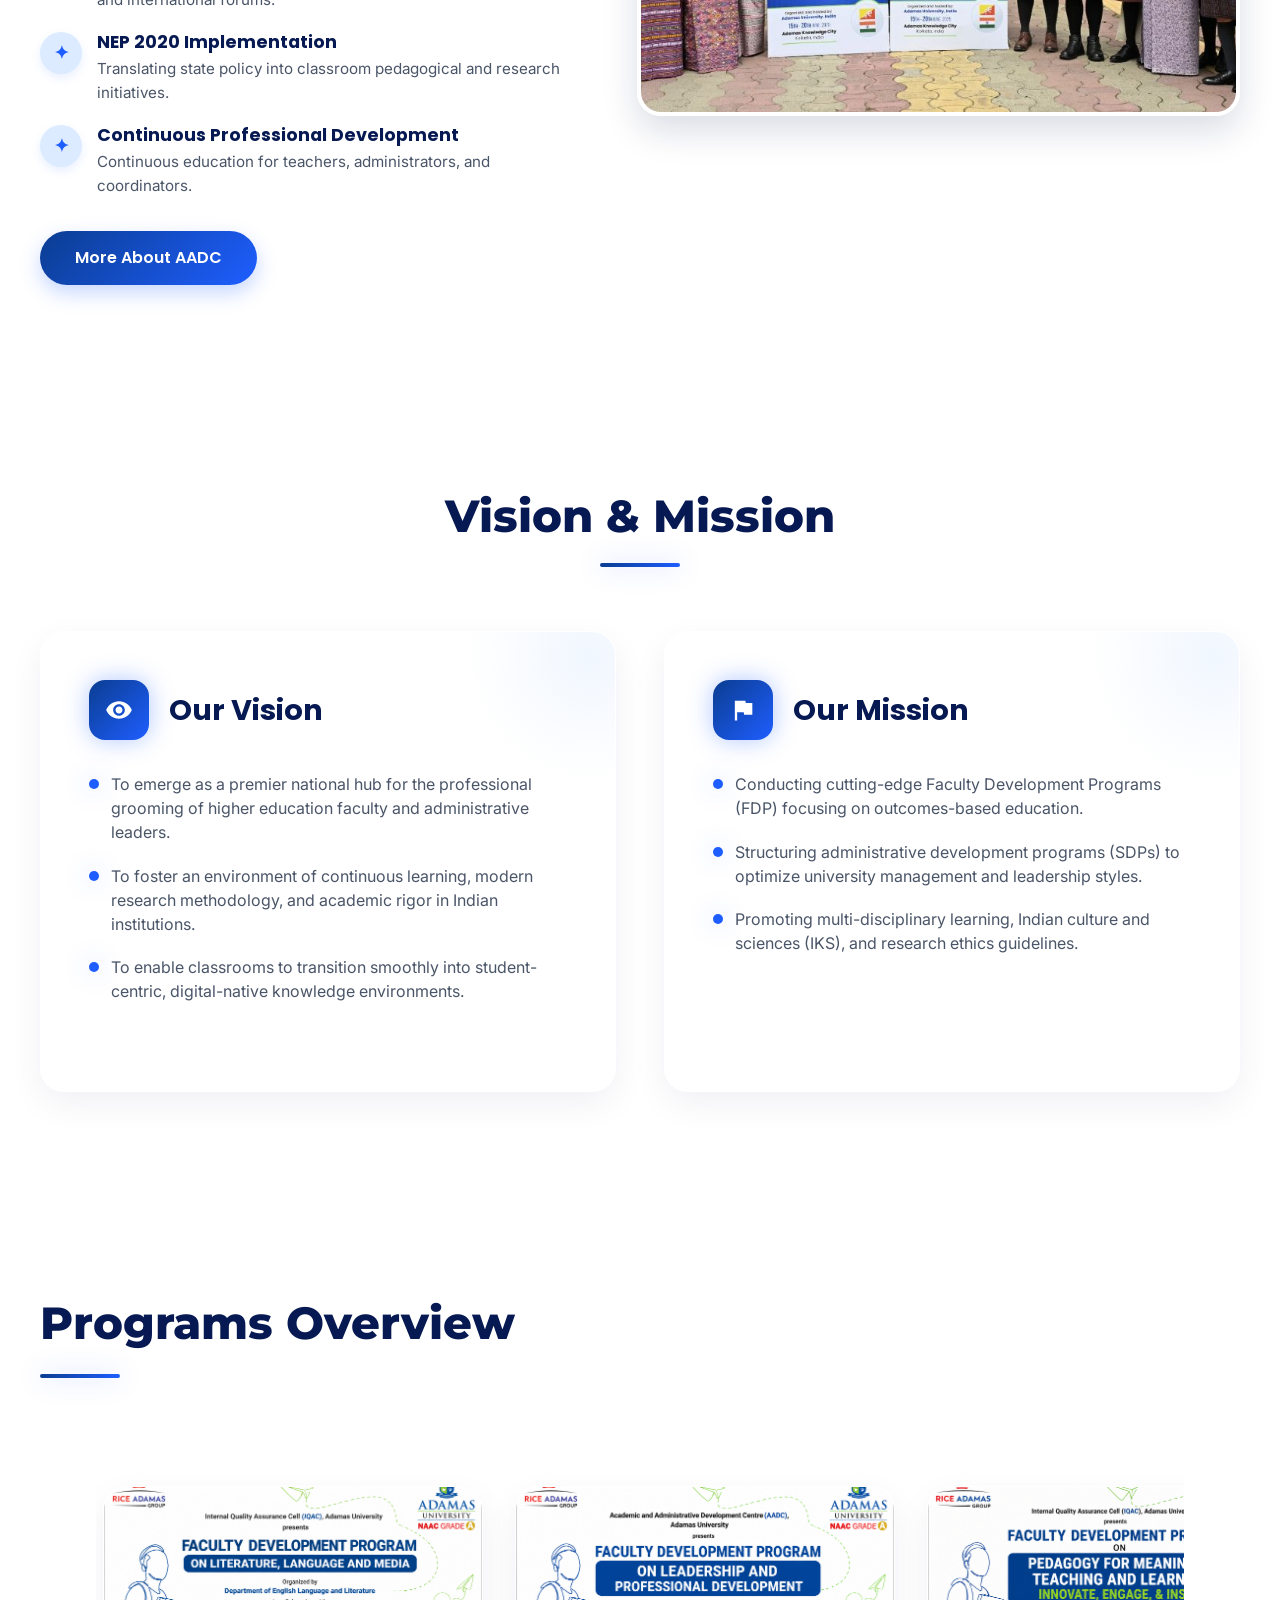
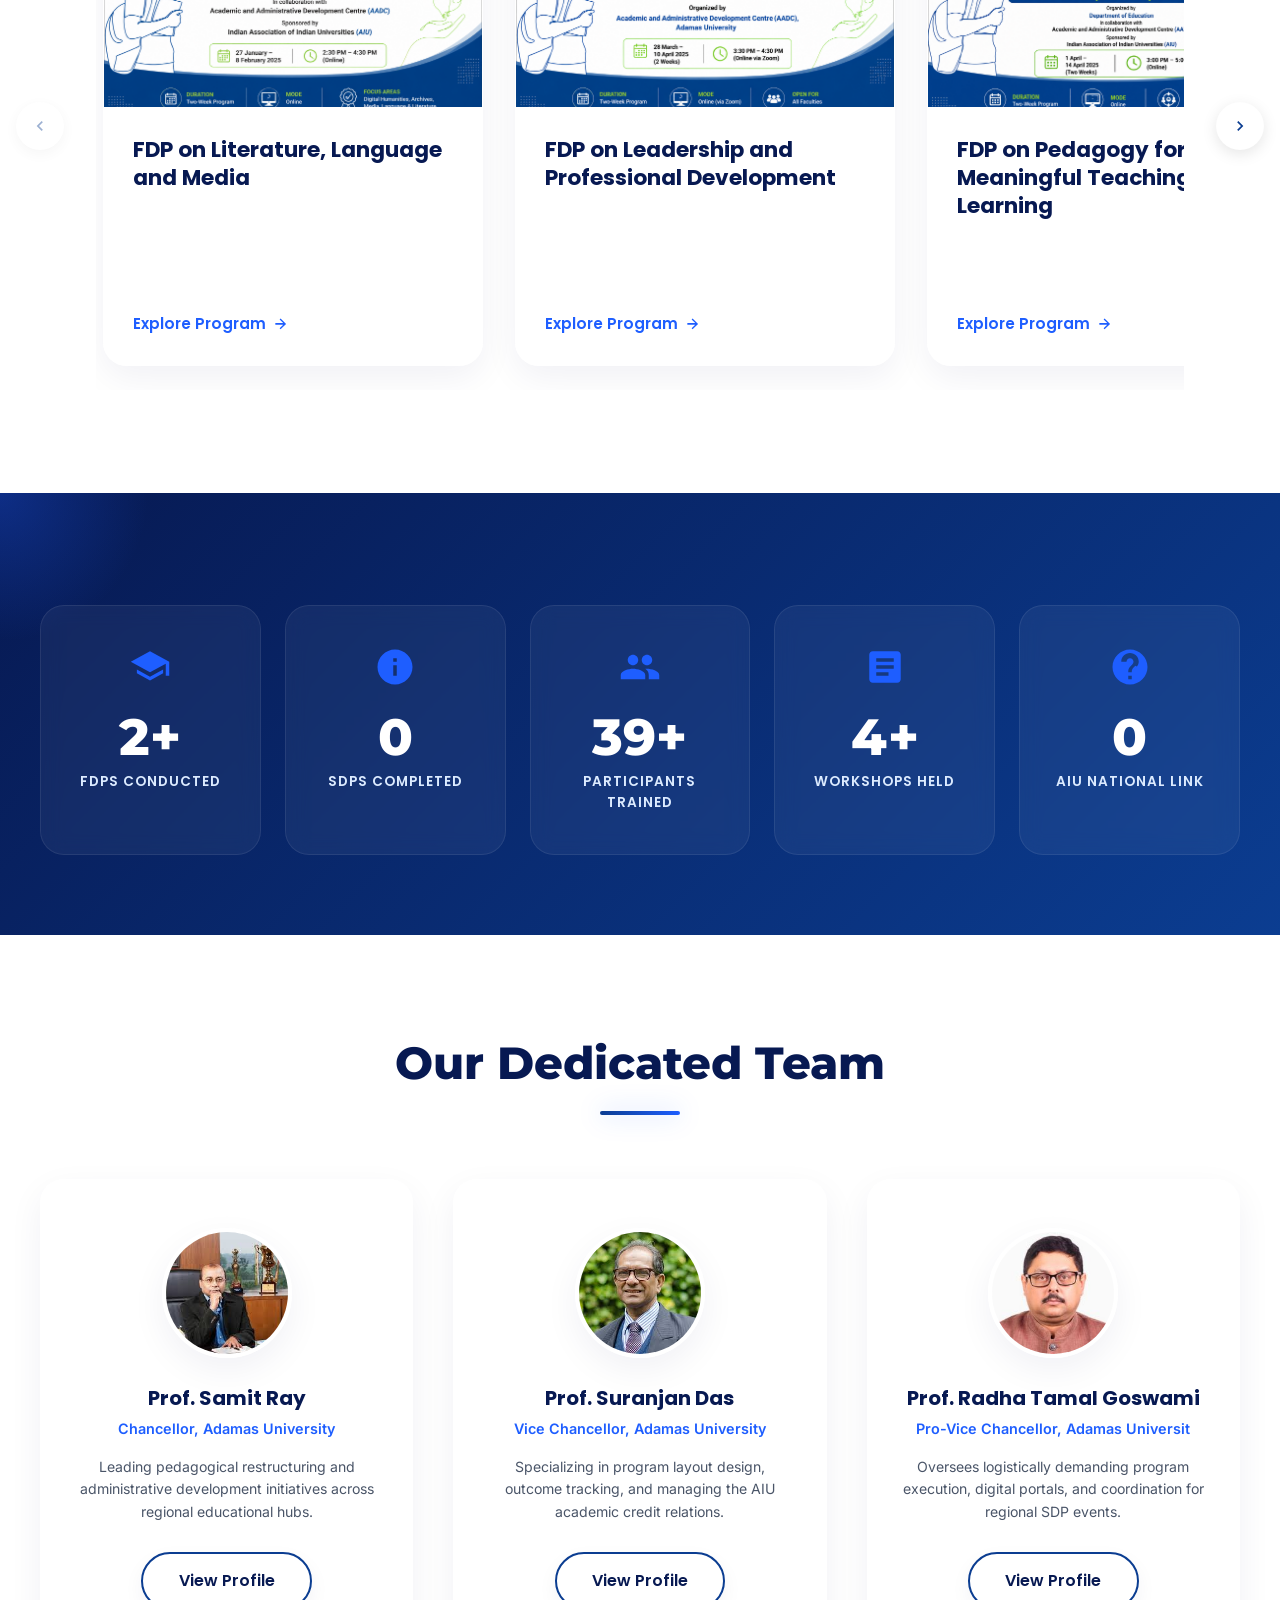
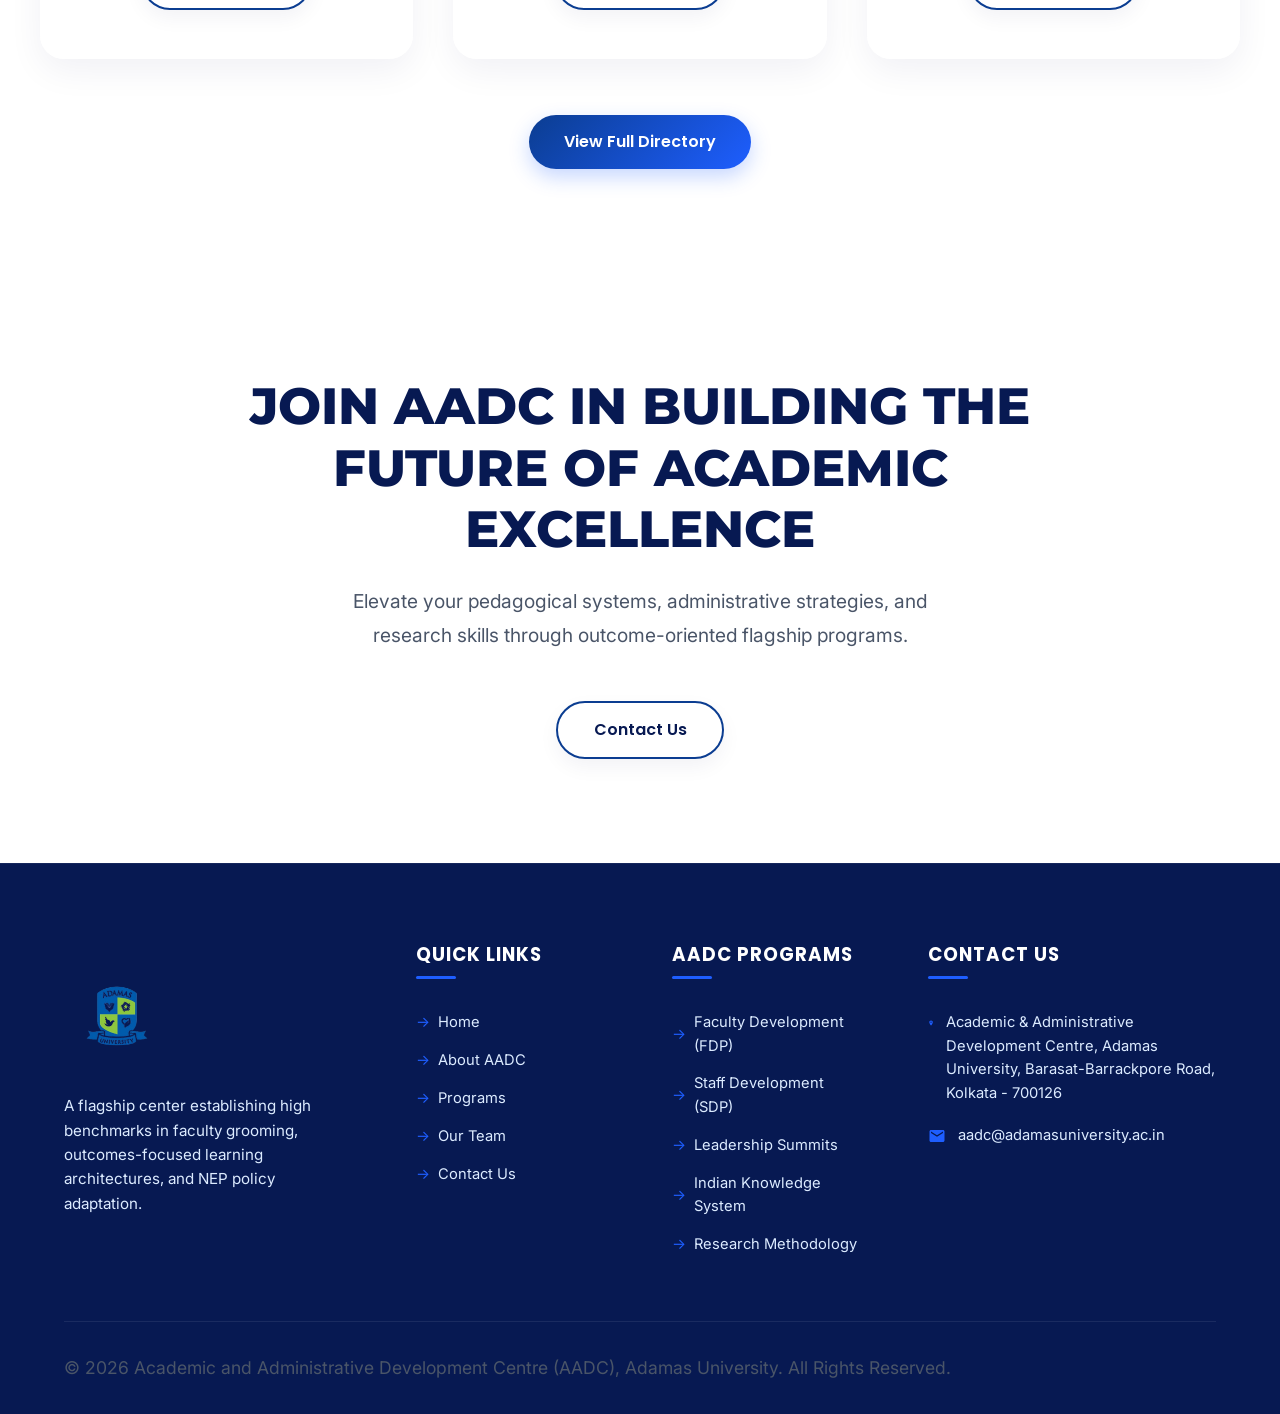
==== commit 956e532e: "perf: implement lazy loading for images and fix minor formatting issues across the site" ====
--- a/index.html
+++ b/index.html
@@ -62,7 +62,7 @@
     <!-- Background Image Slider with Captions -->
     <div class="hero-slider">
       <div class="hero-slide active">
-        <img src="assets\Index-Page-Images\Slider1.jpg" alt="Leadership FDP">
+        <img loading="lazy" src="assets\Index-Page-Images\Slider1.jpg" alt="Leadership FDP">
         <div class="hero-content hero-content-center">
           <div class="hero-subtitle">INSTITUTIONAL GROWTH</div>
           <h1 class="hero-title">FOSTERING LEADERSHIP</h1>
@@ -71,7 +71,7 @@
         </div>
       </div>
       <div class="hero-slide">
-        <img src="assets\Index-Page-Images\Slider2.jpg" alt="Inauguration Ceremony Adamas AADC">
+        <img loading="lazy" src="assets\Index-Page-Images\Slider2.jpg" alt="Inauguration Ceremony Adamas AADC">
         <div class="hero-content hero-content-left">
           <div class="hero-subtitle">WELCOME TO AADC</div>
           <h1 class="hero-title">EMPOWERING EDUCATORS</h1>
@@ -79,7 +79,7 @@
         </div>
       </div>
       <div class="hero-slide">
-        <img src="assets\Index-Page-Images\Slider3.jpeg" alt="Academic Workshop & Seminars">
+        <img loading="lazy" src="assets\Index-Page-Images\Slider3.jpeg" alt="Academic Workshop & Seminars">
         <div class="hero-content hero-content-right">
           <div class="hero-subtitle">ACADEMIC EXCELLENCE</div>
           <h1 class="hero-title">RESEARCH & INNOVATION</h1>
@@ -87,7 +87,7 @@
         </div>
       </div>
       <div class="hero-slide">
-        <img src="assets\Index-Page-Images\Slider4.jpeg" alt="Faculty and Administrators Session">
+        <img loading="lazy" src="assets\Index-Page-Images\Slider4.jpeg" alt="Faculty and Administrators Session">
         <div class="hero-content hero-content-left">
           <div class="hero-subtitle">TEACHING METHODS</div>
           <h1 class="hero-title">PEDAGOGICAL EXCELLENCE</h1>
@@ -95,7 +95,7 @@
         </div>
       </div>
       <div class="hero-slide">
-        <img src="assets\Index-Page-Images\Slider5.jpeg" alt="Collaborative Learning">
+        <img loading="lazy" src="assets\Index-Page-Images\Slider5.jpeg" alt="Collaborative Learning">
         <div class="hero-content hero-content-center">
           <div class="hero-subtitle">SYNERGY IN EDUCATION</div>
           <h1 class="hero-title">COLLABORATIVE COMMUNITY</h1>
@@ -179,7 +179,7 @@
       <!-- Right Column - Single Image -->
       <div class="about-collage-wrap">
         <div class="about-single-image">
-          <img src="assets\Index-Page-Images\FDP_About.jpg" alt="University Seminar Session">
+          <img loading="lazy" src="assets\Index-Page-Images\FDP_About.jpg" alt="University Seminar Session">
         </div>
       </div>
     </div>
@@ -282,7 +282,7 @@
           <!-- Card 1 -->
           <div class="program-card glass-card">
             <div class="program-img-wrap">
-              <img src="assets/Programs/FDP1.png" alt="Literature Language and Media FDP">
+              <img loading="lazy" src="assets/Programs/FDP1.png" alt="Literature Language and Media FDP">
               <div class="program-overlay"></div>
             </div>
 
@@ -303,7 +303,7 @@
           <!-- Card 2 -->
           <div class="program-card glass-card">
             <div class="program-img-wrap">
-              <img src="assets/Programs/FDP2.png" alt="Leadership and Professional Development FDP">
+              <img loading="lazy" src="assets/Programs/FDP2.png" alt="Leadership and Professional Development FDP">
               <div class="program-overlay"></div>
             </div>
 
@@ -324,7 +324,7 @@
           <!-- Card 3 -->
           <div class="program-card glass-card">
             <div class="program-img-wrap">
-              <img src="assets/Programs/FDP4.png" alt="Pedagogy for Meaningful Teaching and Learning FDP">
+              <img loading="lazy" src="assets/Programs/FDP4.png" alt="Pedagogy for Meaningful Teaching and Learning FDP">
               <div class="program-overlay"></div>
             </div>
 
@@ -345,7 +345,7 @@
           <!-- Card 4 -->
           <div class="program-card glass-card">
             <div class="program-img-wrap">
-              <img src="assets/Programs/FDP3.png" alt="NEP and Accreditation FDP">
+              <img loading="lazy" src="assets/Programs/FDP3.png" alt="NEP and Accreditation FDP">
               <div class="program-overlay"></div>
             </div>
 
@@ -366,7 +366,7 @@
           <!-- Card 5 -->
           <div class="program-card glass-card">
             <div class="program-img-wrap">
-              <img src="assets/Programs/FDP5.png" alt="Indian Knowledge System">
+              <img loading="lazy" src="assets/Programs/FDP5.png" alt="Indian Knowledge System">
               <div class="program-overlay"></div>
             </div>
 
@@ -387,7 +387,7 @@
           <!-- Card 6 -->
           <div class="program-card glass-card">
             <div class="program-img-wrap">
-              <img src="assets/Programs/FDP6.png" alt="MS Office SDP">
+              <img loading="lazy" src="assets/Programs/FDP6.png" alt="MS Office SDP">
               <div class="program-overlay"></div>
             </div>
 
@@ -491,7 +491,7 @@
       <!-- Member 1 -->
       <div class="team-card glass-card">
         <div class="team-img-wrap">
-          <img src="assets/team_new_photos/Samit-Ray-Image.jpg" alt="Prof. Samit Ray">
+          <img loading="lazy" src="assets/team_new_photos/Samit-Ray-Image.jpg" alt="Prof. Samit Ray">
         </div>
         <h3>Prof. Samit Ray</h3>
         <span class="team-role">Chancellor, Adamas University</span>
@@ -503,7 +503,7 @@
       <!-- Member 2 -->
       <div class="team-card glass-card">
         <div class="team-img-wrap">
-          <img src="assets/team_new_photos/Suranjan-Das-Image.jpg" alt="Prof. Suranjan Das">
+          <img loading="lazy" src="assets/team_new_photos/Suranjan-Das-Image.jpg" alt="Prof. Suranjan Das">
         </div>
         <h3>Prof. Suranjan Das</h3>
         <span class="team-role">Vice Chancellor, Adamas University</span>
@@ -515,7 +515,7 @@
       <!-- Member 3 -->
       <div class="team-card glass-card">
         <div class="team-img-wrap">
-          <img src="assets/team_new_photos/Radha-Tamal-Goswami.jpg" alt="Prof. Radha Tamal Goswami">
+          <img loading="lazy" src="assets/team_new_photos/Radha-Tamal-Goswami.jpg" alt="Prof. Radha Tamal Goswami">
         </div>
         <h3>Prof. Radha Tamal Goswami</h3>
         <span class="team-role">Pro-Vice Chancellor, Adamas Universit</span>
@@ -548,7 +548,7 @@
       <!-- Col 1: Logos & Taglines -->
       <div class="footer-logo-col">
         <div class="footer-logo-wrap">
-          <img src="assets/AdamasLogo.png" class="footer-logo" style="height: 150px; width: auto; object-fit: contain;"
+          <img loading="lazy" src="assets/AdamasLogo.png" class="footer-logo" style="height: 150px; width: auto; object-fit: contain;"
             alt="Adamas University Logo" style="height: 150px; width: auto; object-fit: contain;">
         </div>
         <p>A flagship center establishing high benchmarks in faculty grooming, outcomes-focused learning architectures,
@@ -614,7 +614,7 @@
     <button class="lightbox-nav lightbox-prev" id="lightbox-prev" aria-label="Previous Image">&lsaquo;</button>
     <button class="lightbox-nav lightbox-next" id="lightbox-next" aria-label="Next Image">&rsaquo;</button>
     <div class="lightbox-content-wrap">
-      <img class="lightbox-img" id="lightbox-img" src="" alt="Lightbox Zoom View">
+      <img loading="lazy" class="lightbox-img" id="lightbox-img" src="" alt="Lightbox Zoom View">
       <div class="lightbox-caption" id="lightbox-caption"></div>
     </div>
   </div>
--- a/style.css
+++ b/style.css
@@ -2261,7 +2261,8 @@
   /* First section of secondary pages clears fixed navbar */
   .about-section:first-of-type,
   .directory-section,
-  .gallery-hero-section {
+  .gallery-hero-section,
+  .program-listing {
     padding-top: calc(100px + 3.5rem) !important;
   }
 
@@ -2423,7 +2424,8 @@
   /* First section of secondary pages clears fixed navbar on mobile */
   .about-section:first-of-type,
   .directory-section,
-  .gallery-hero-section {
+  .gallery-hero-section,
+  .program-listing {
     padding-top: calc(90px + 2.5rem) !important;
   }
 
@@ -2531,7 +2533,8 @@
   /* First section of secondary pages clears fixed navbar on extra small screens */
   .about-section:first-of-type,
   .directory-section,
-  .gallery-hero-section {
+  .gallery-hero-section,
+  .program-listing {
     padding-top: calc(90px + 1.75rem) !important;
   }
 
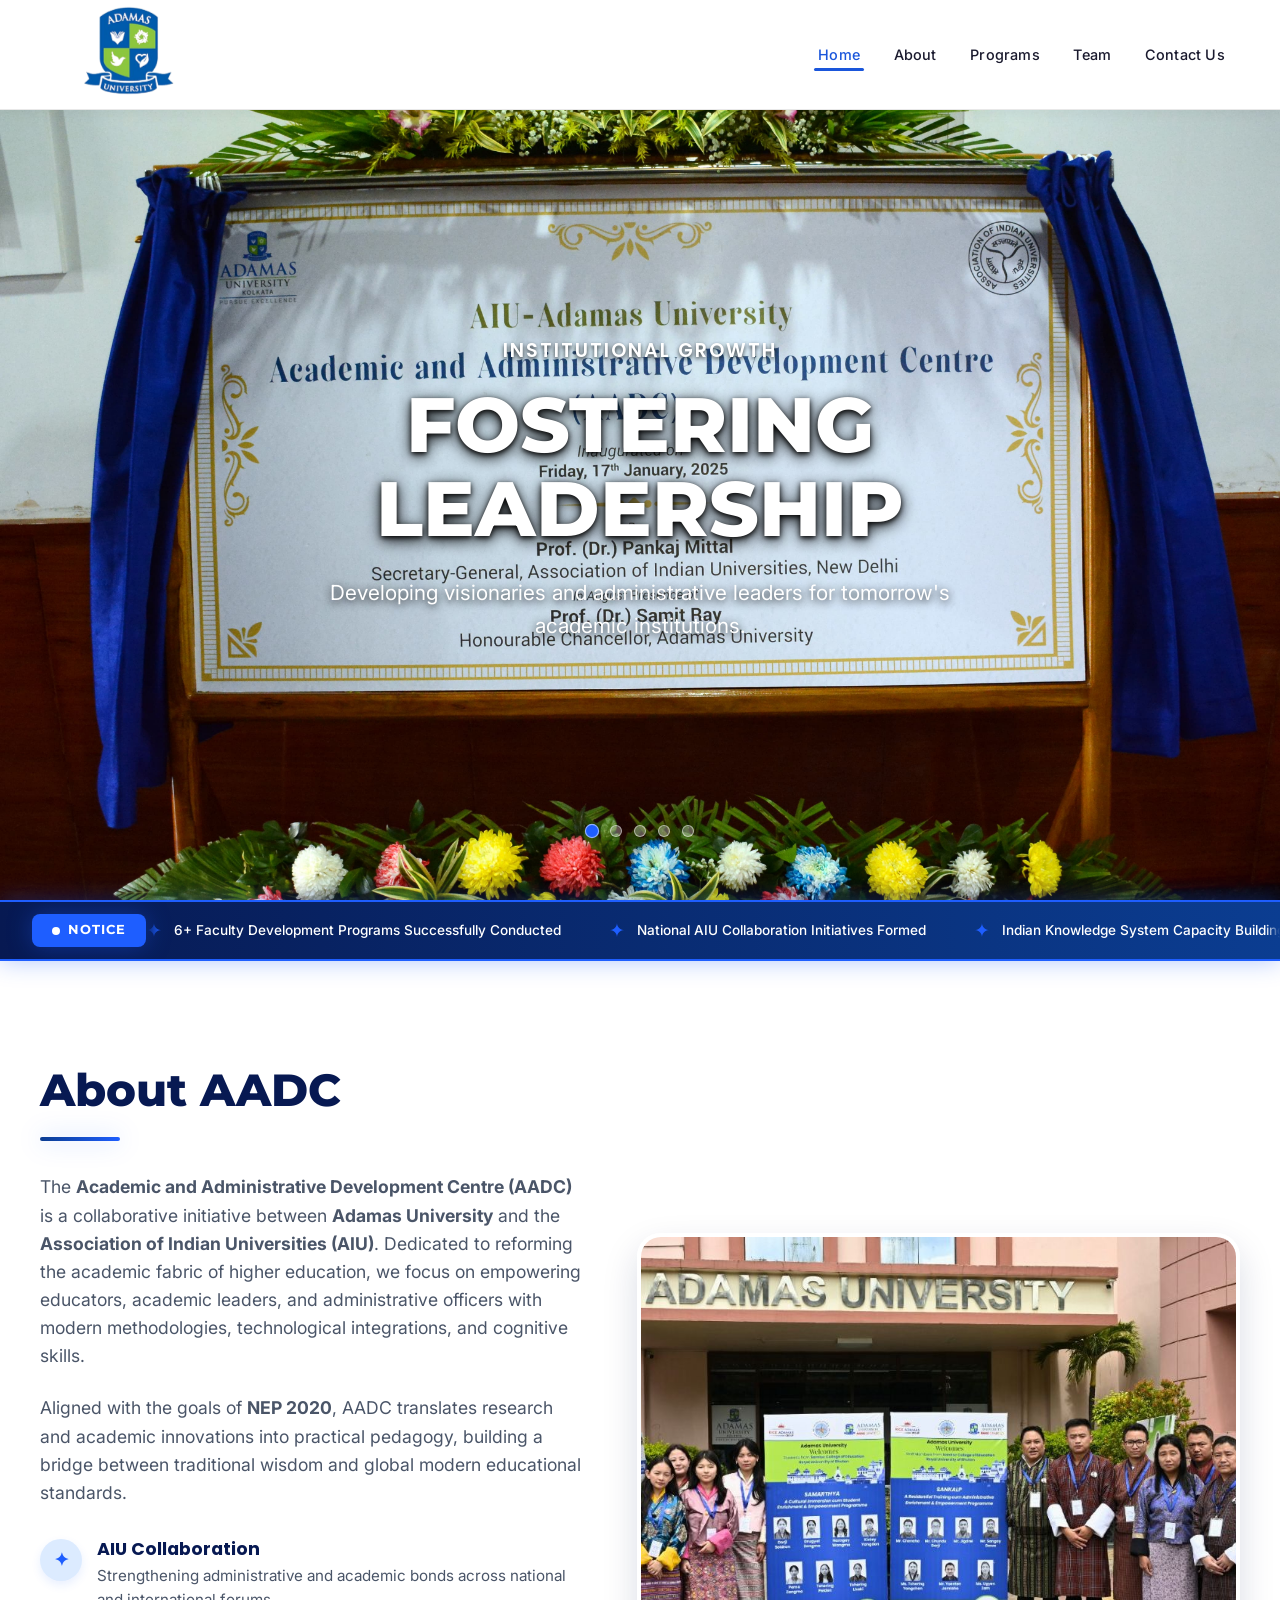
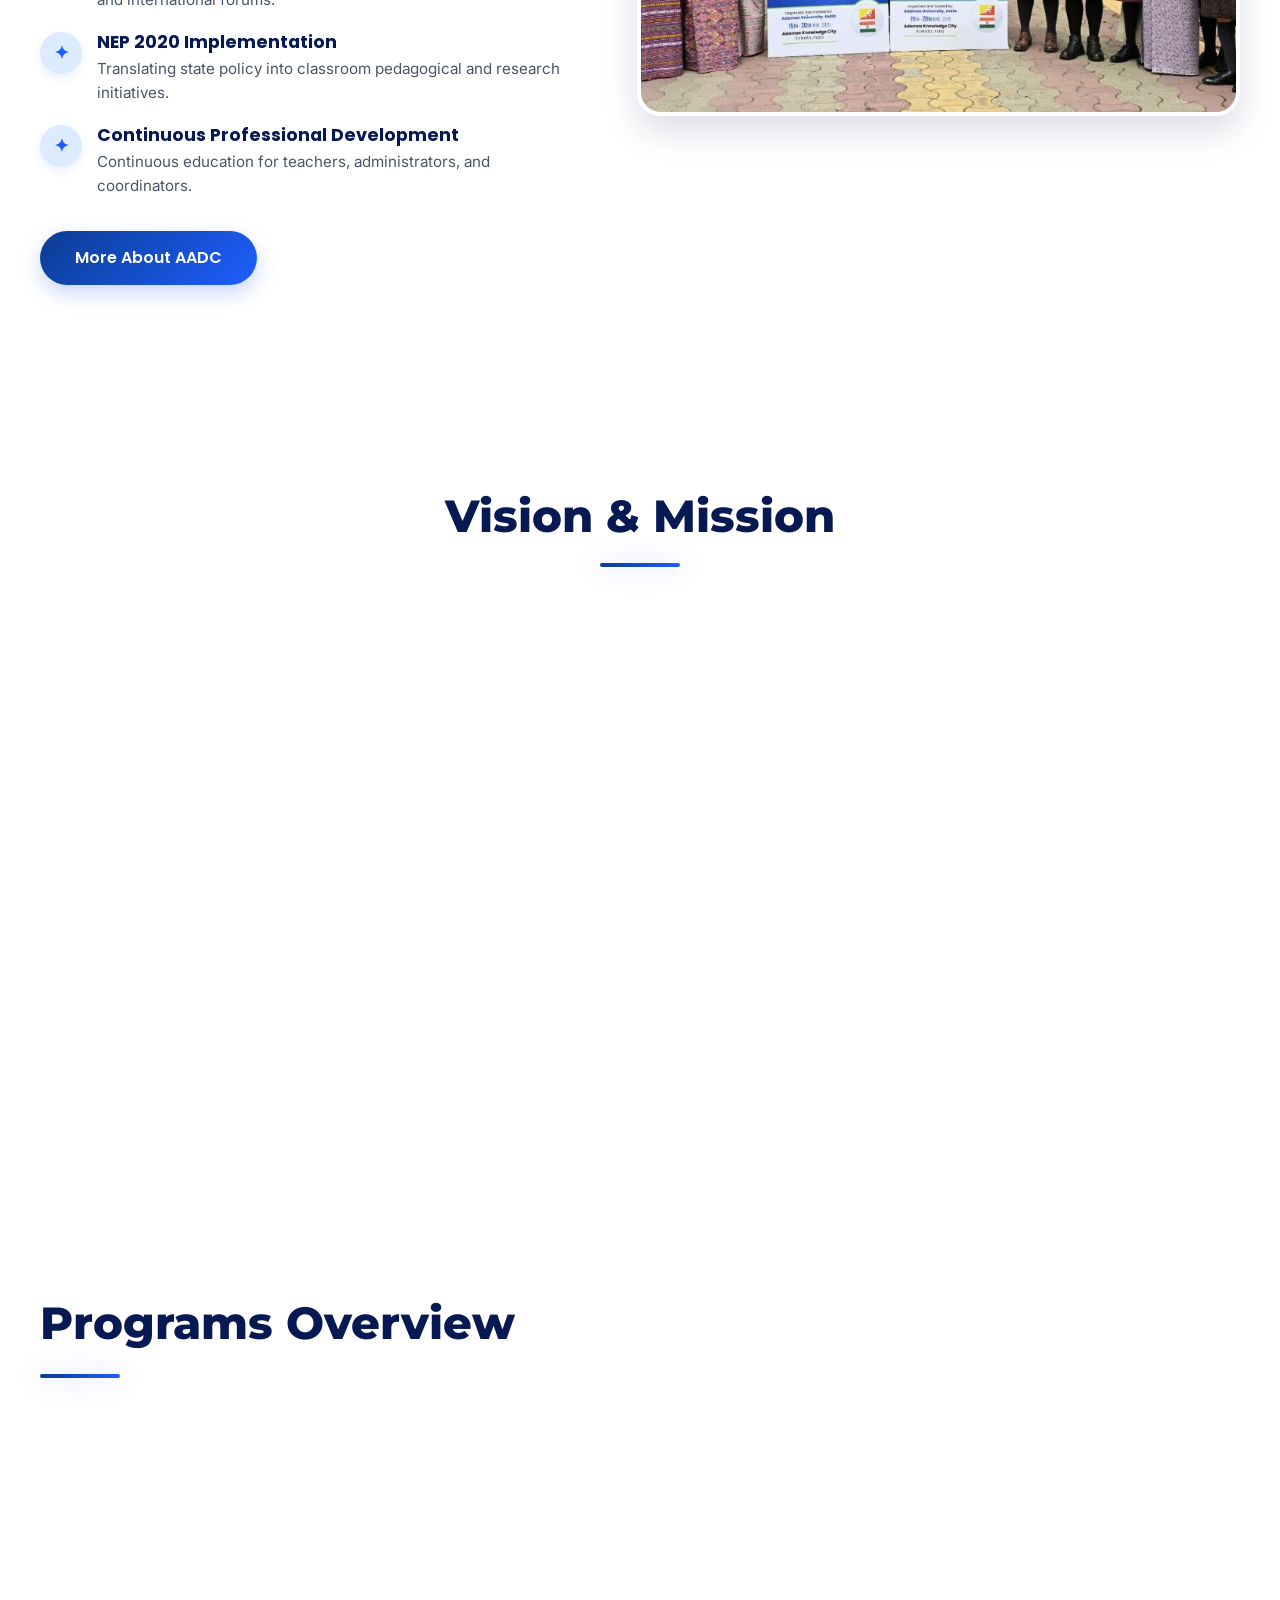
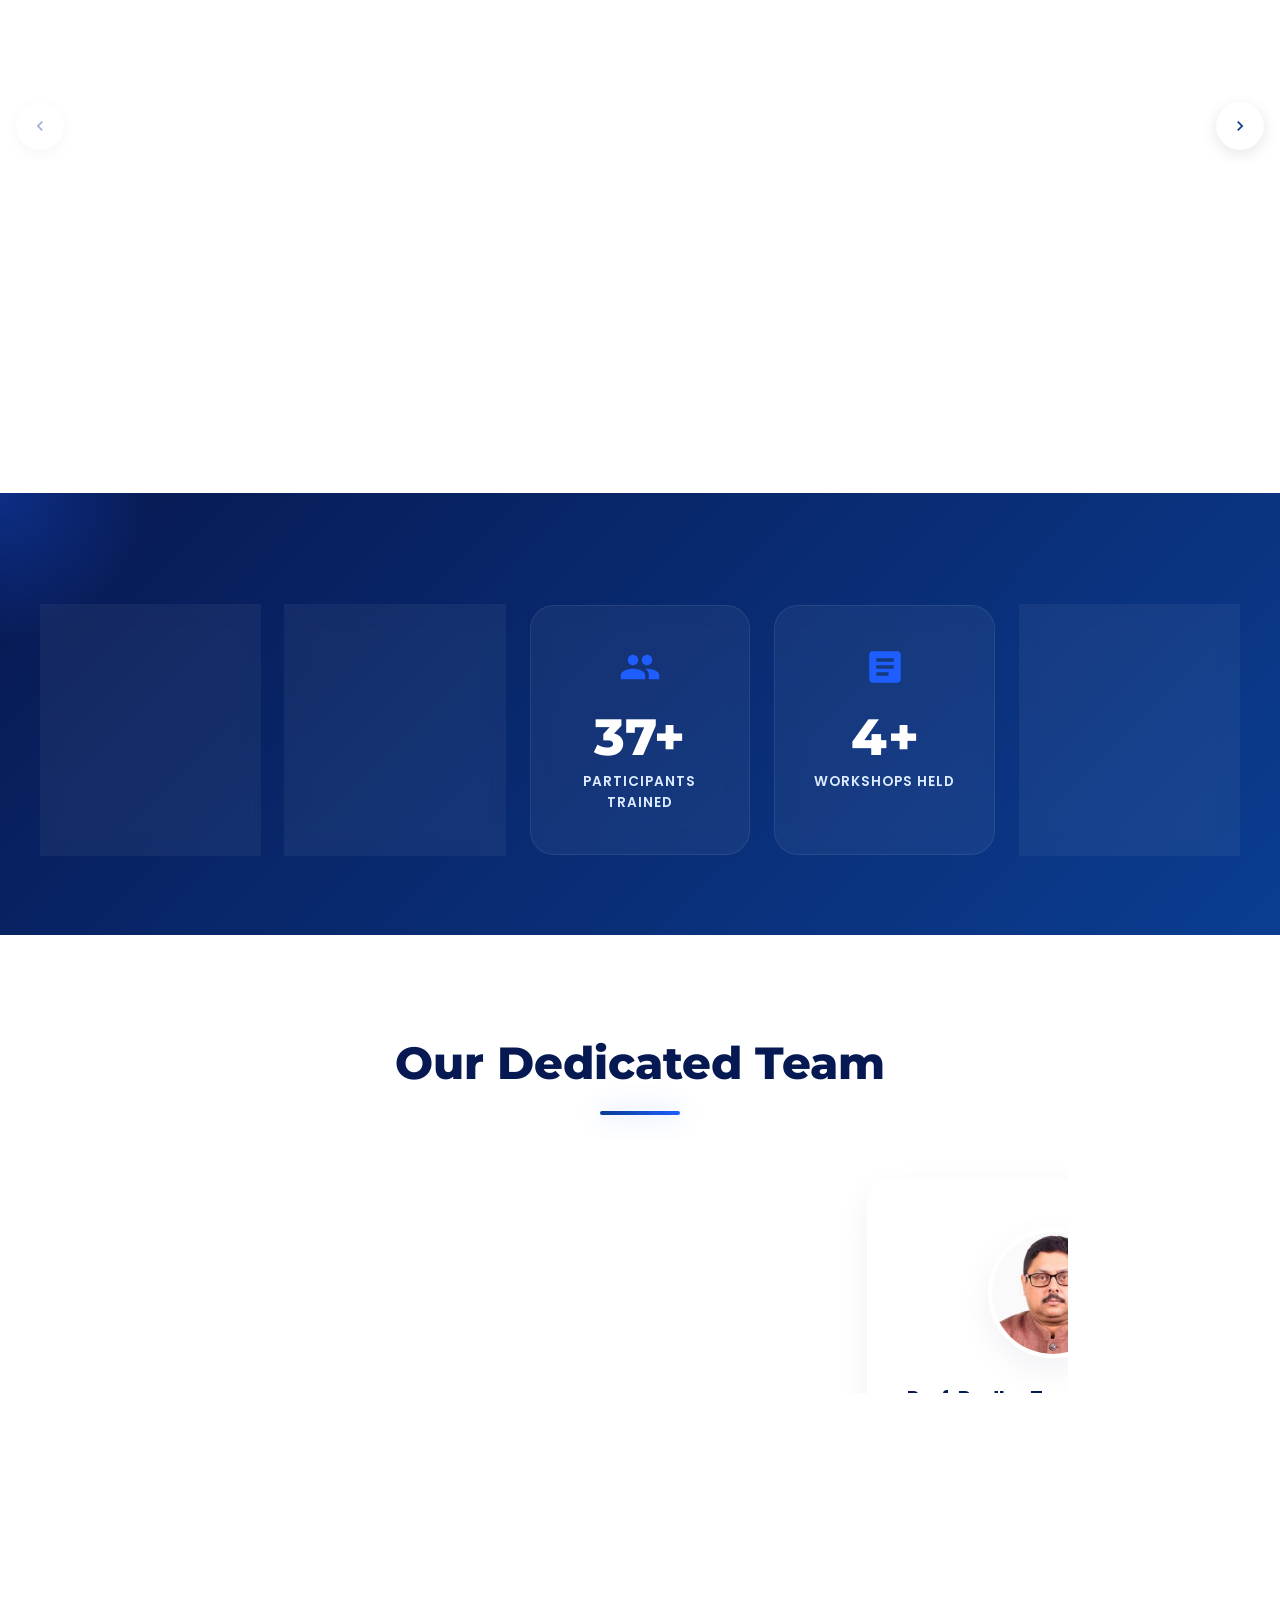
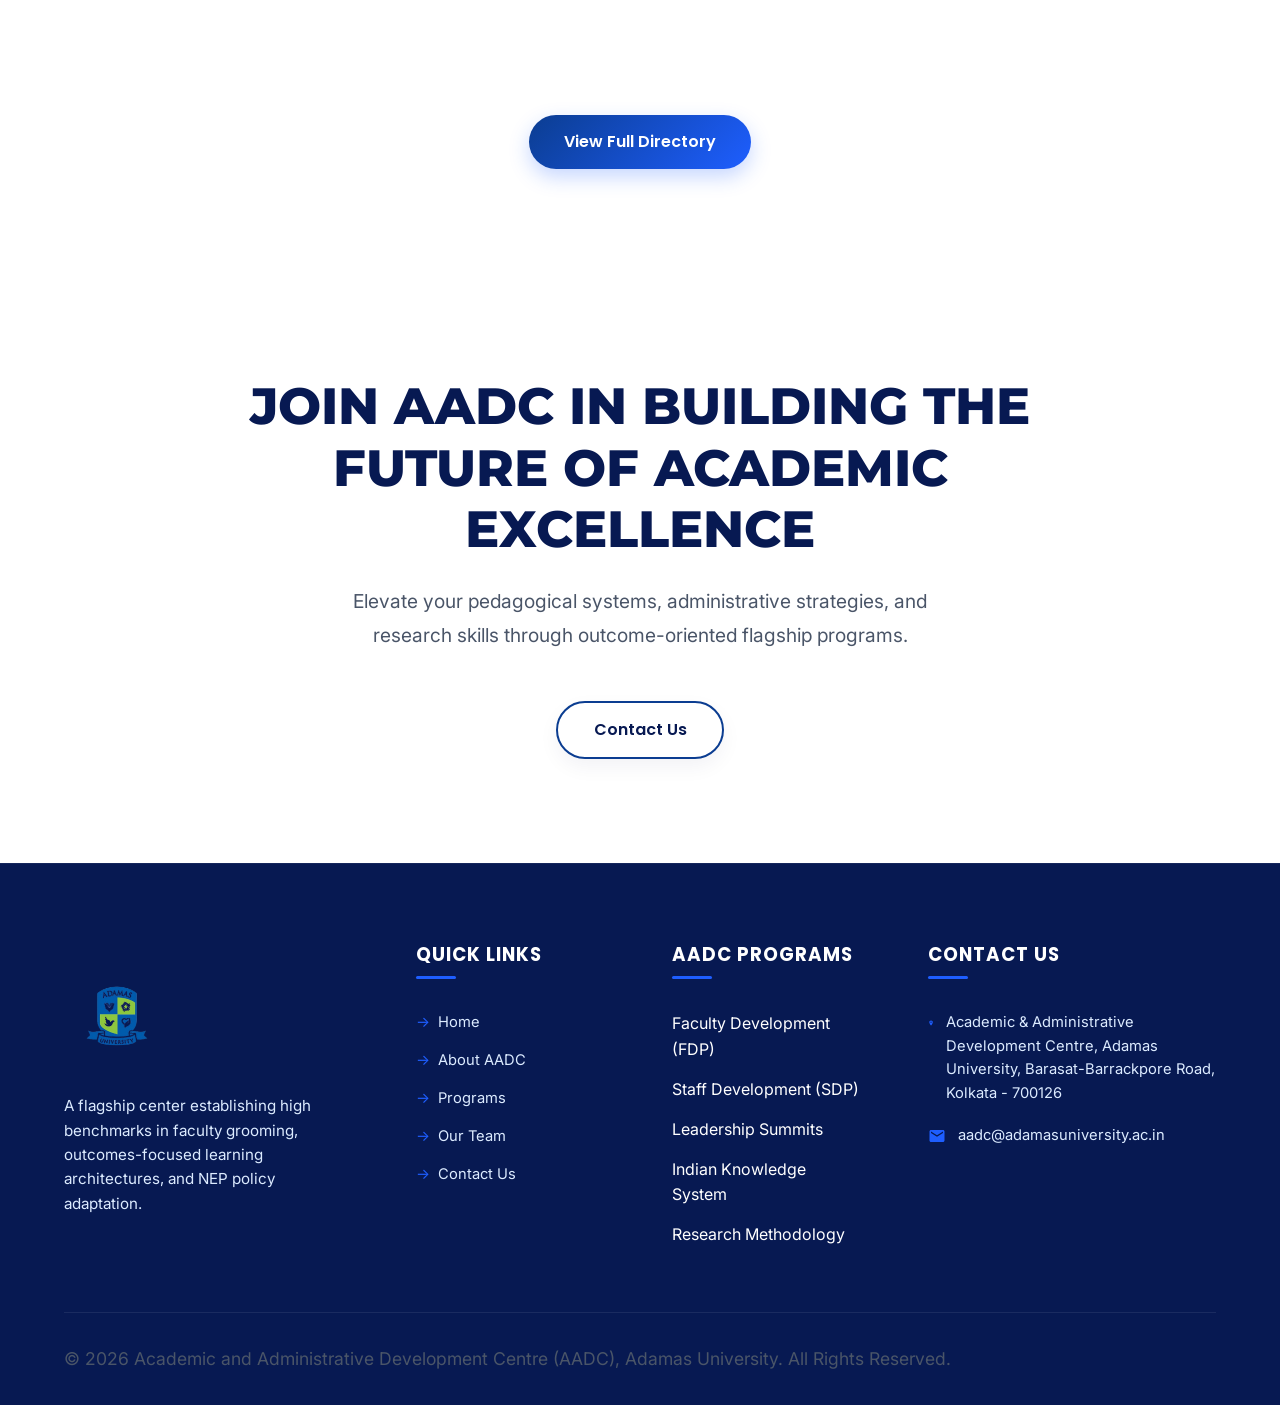
==== commit 62d5c71b: "refactor: replace footer program links with non-interactive span elements across all pages" ====
--- a/index.html
+++ b/index.html
@@ -571,11 +571,11 @@
       <div class="footer-col">
         <h3>AADC Programs</h3>
         <div class="footer-links">
-          <a href="#programs">Faculty Development (FDP)</a>
-          <a href="#programs">Staff Development (SDP)</a>
-          <a href="#programs">Leadership Summits</a>
-          <a href="#programs">Indian Knowledge System</a>
-          <a href="#programs">Research Methodology</a>
+          <span>Faculty Development (FDP)</span>
+          <span>Staff Development (SDP)</span>
+          <span>Leadership Summits</span>
+          <span>Indian Knowledge System</span>
+          <span>Research Methodology</span>
         </div>
       </div>
 
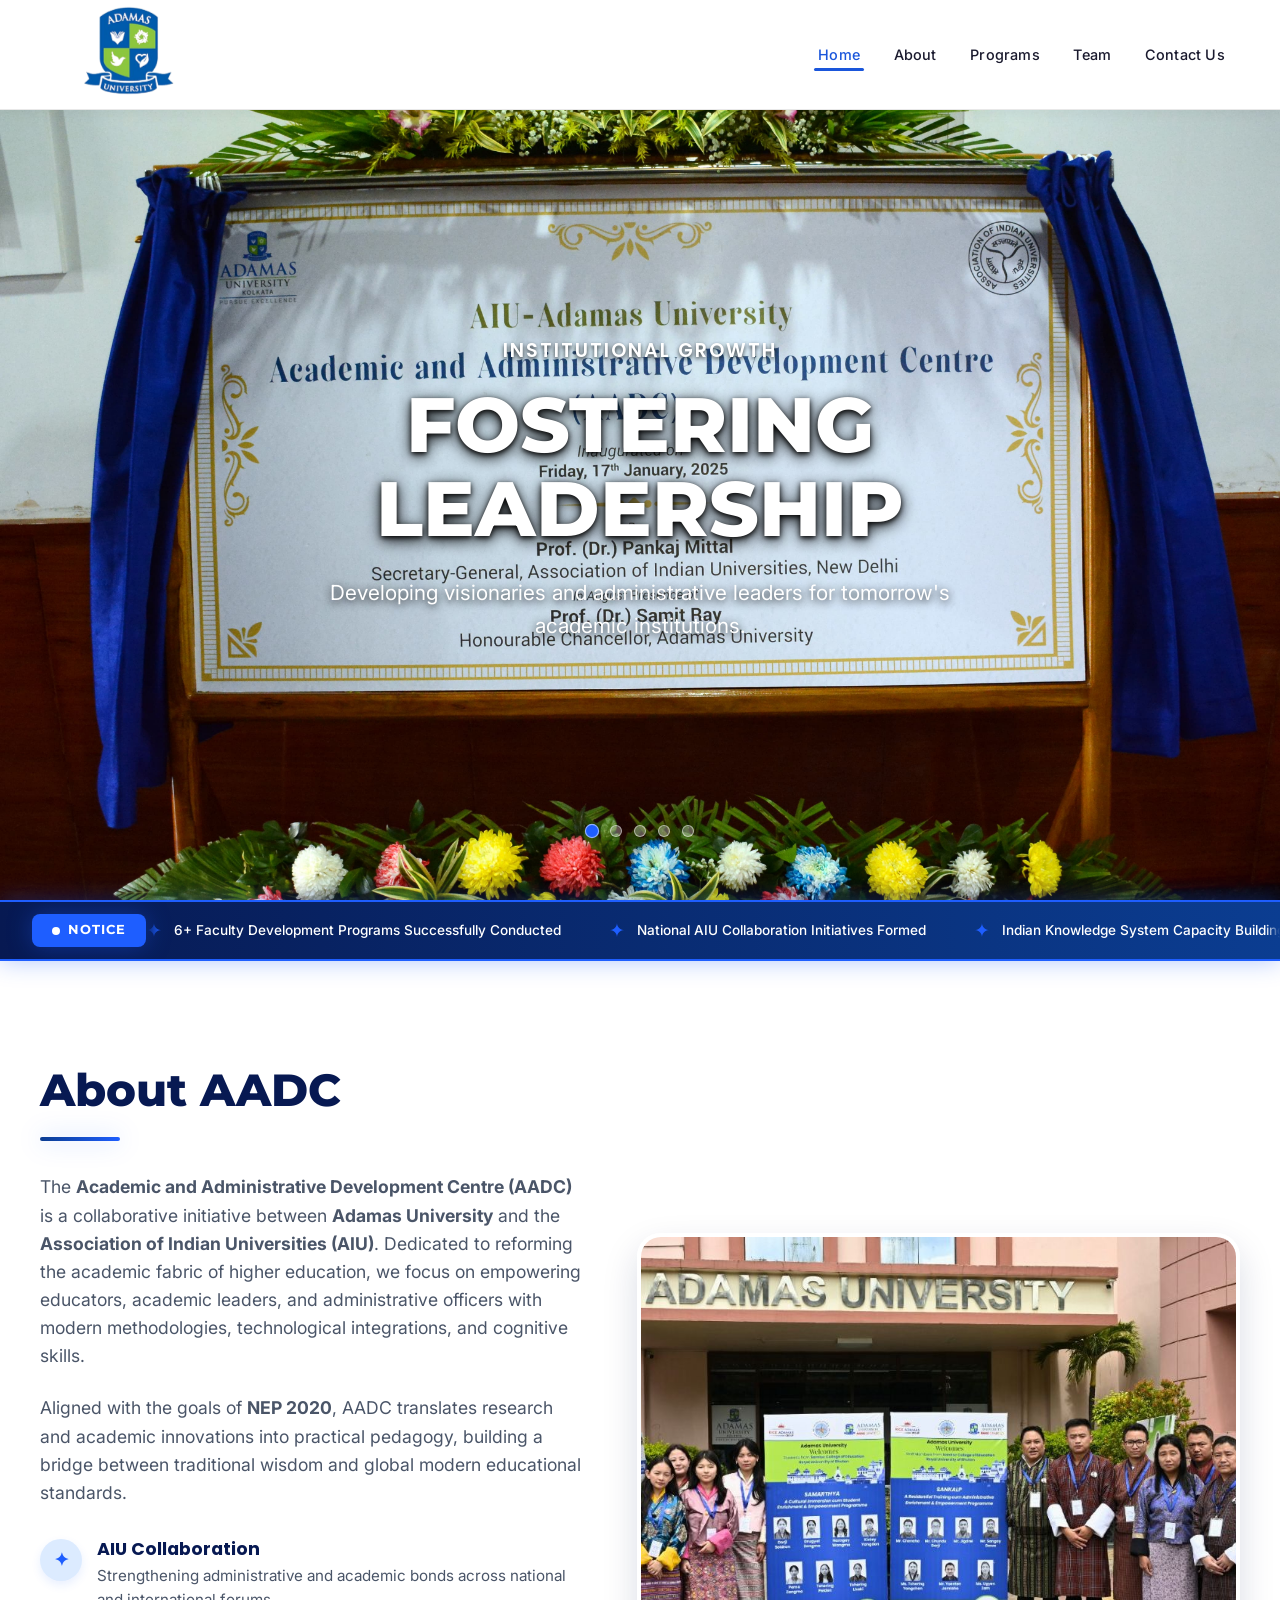
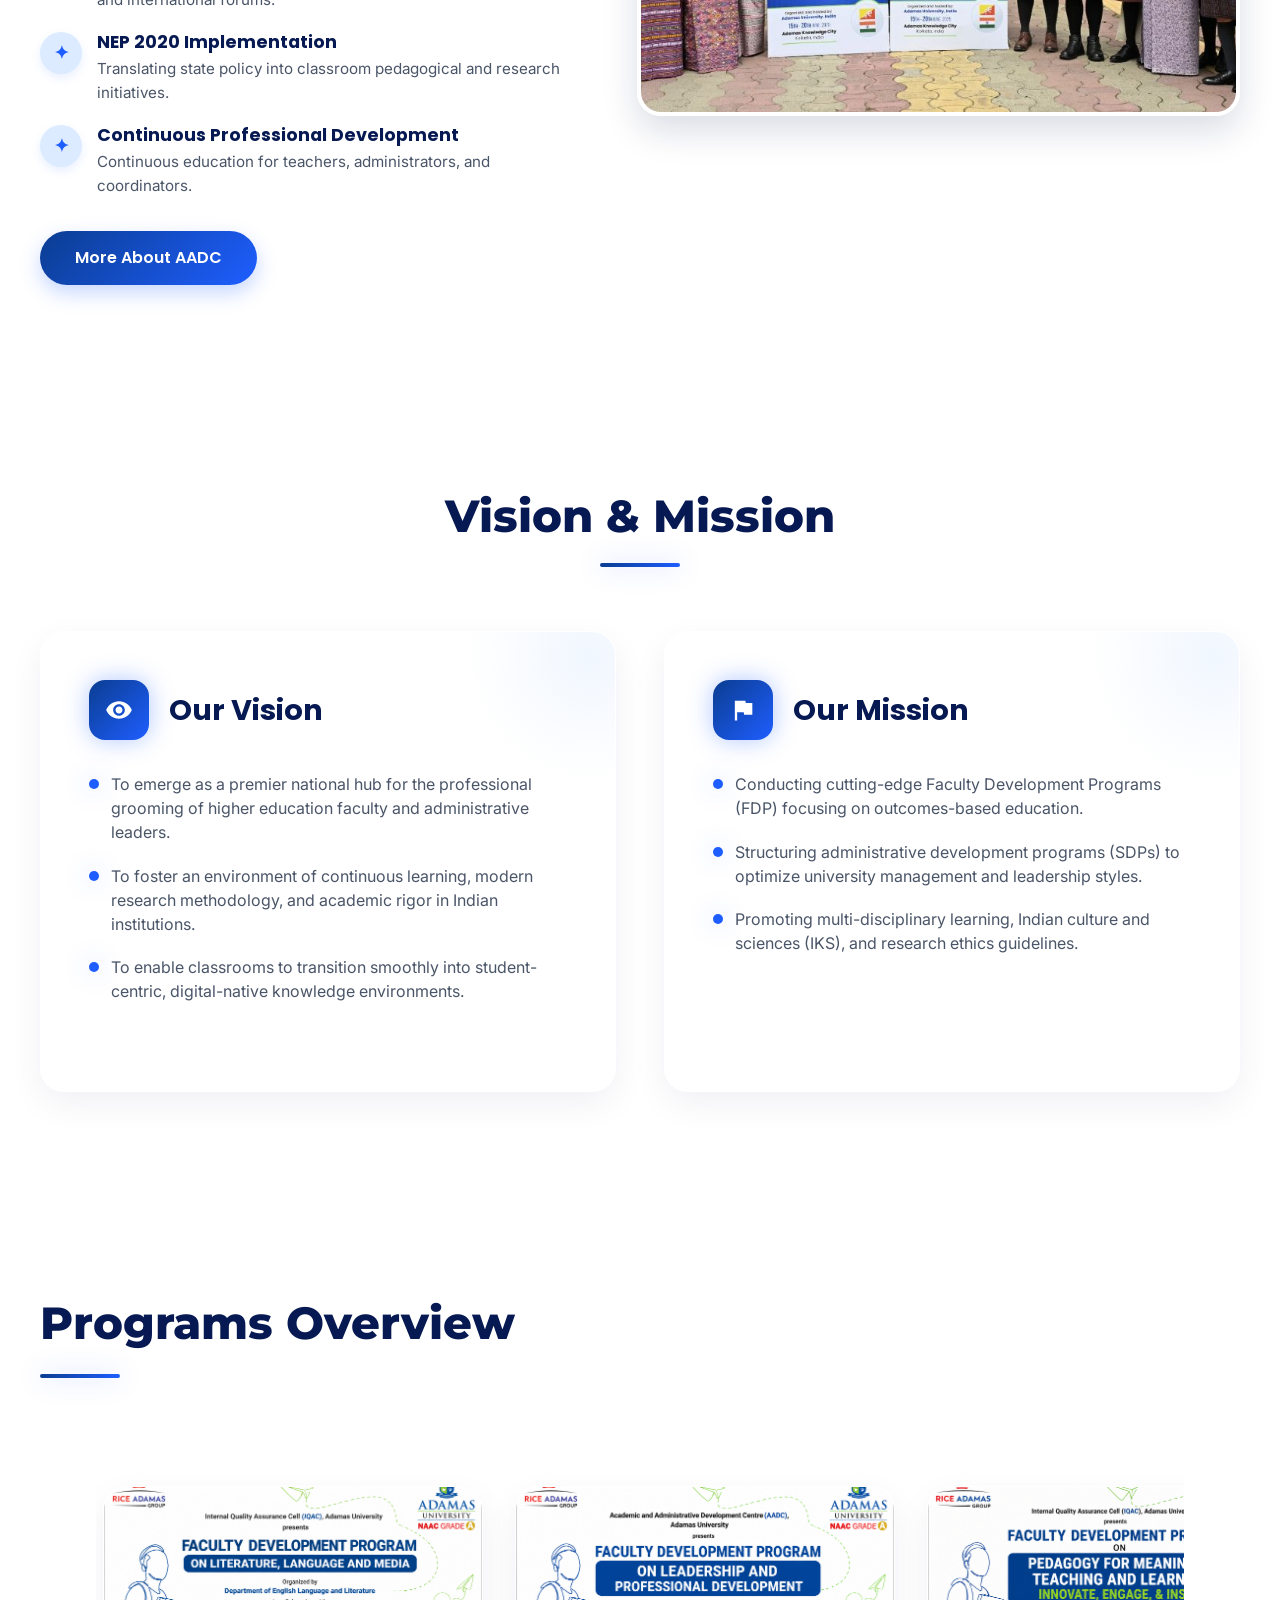
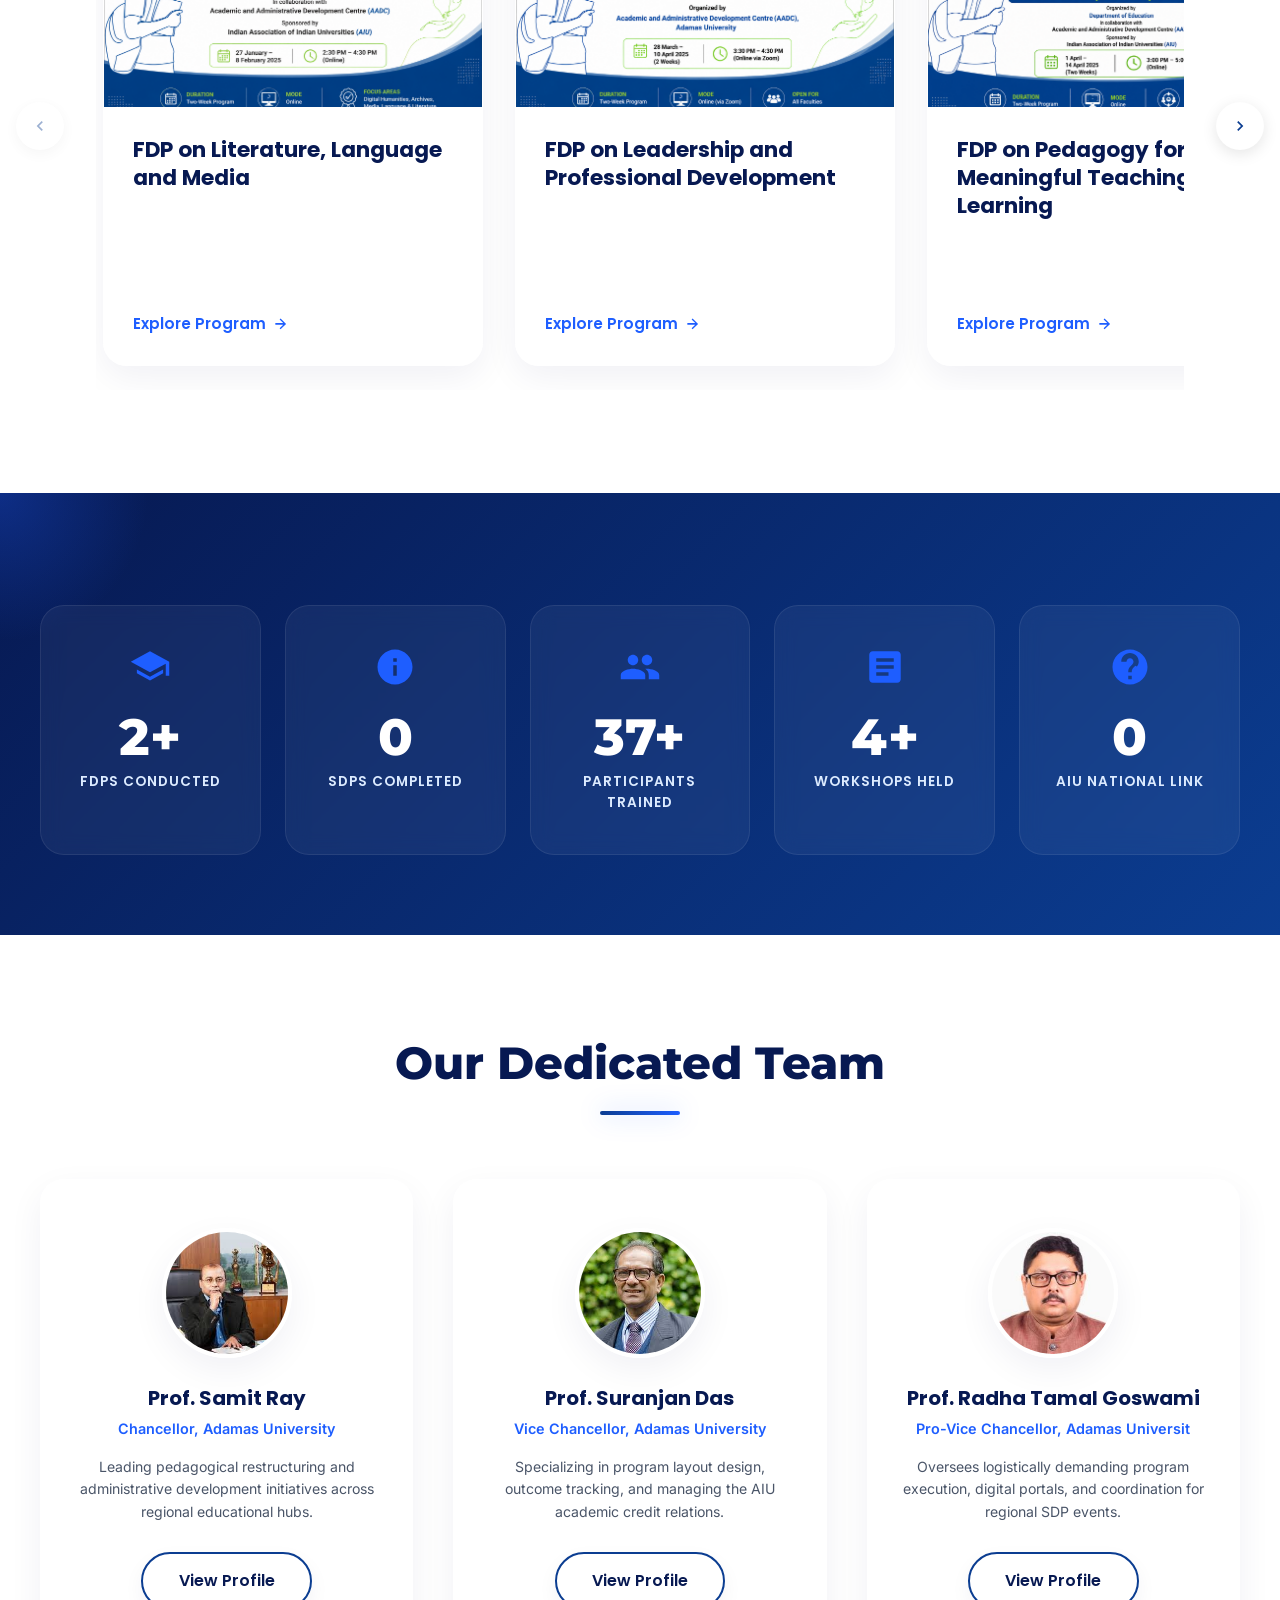
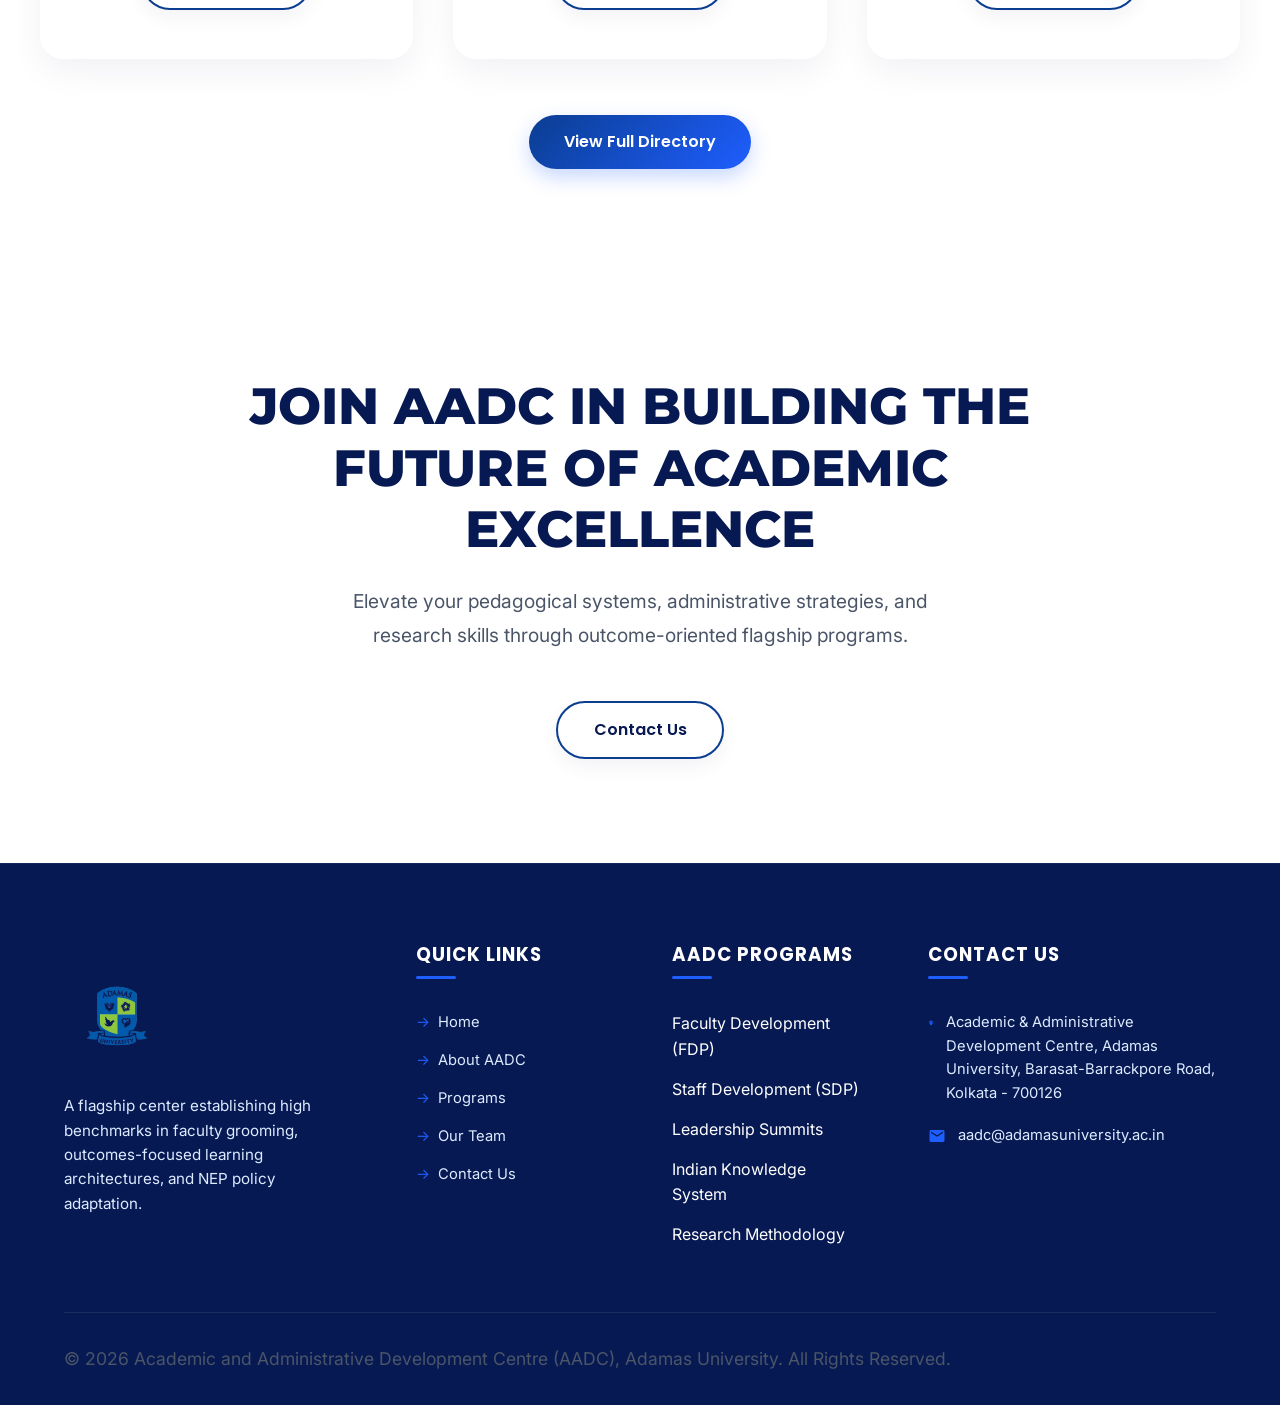
==== commit 878b7bea: "feat: add favicon to all pages" ====
--- a/index.html
+++ b/index.html
@@ -2,6 +2,7 @@
 <html lang="en">
 
 <head>
+  <link rel="icon" type="image/png" href="assets/AdamasLogo.png">
   <meta charset="UTF-8">
   <meta name="viewport" content="width=device-width, initial-scale=1.0">
   <title>AADC | Academic and Administrative Development Centre</title>
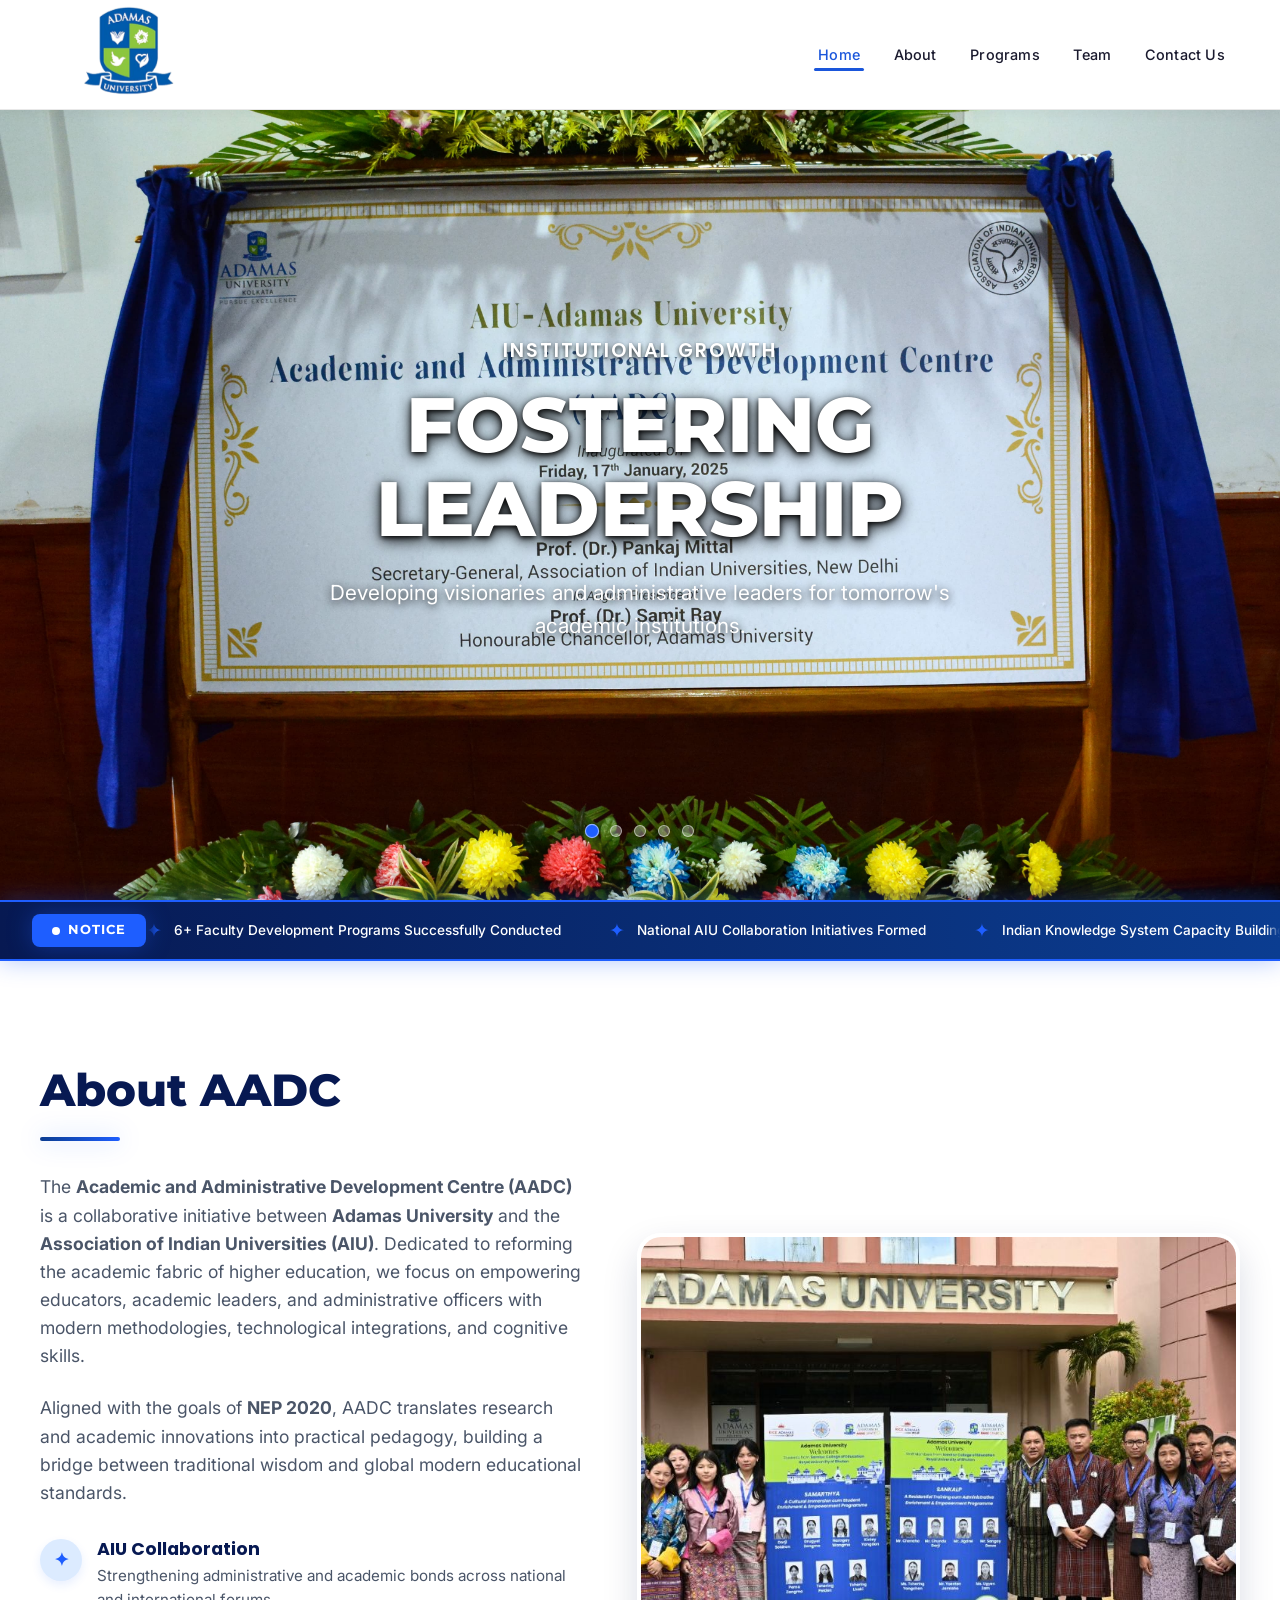
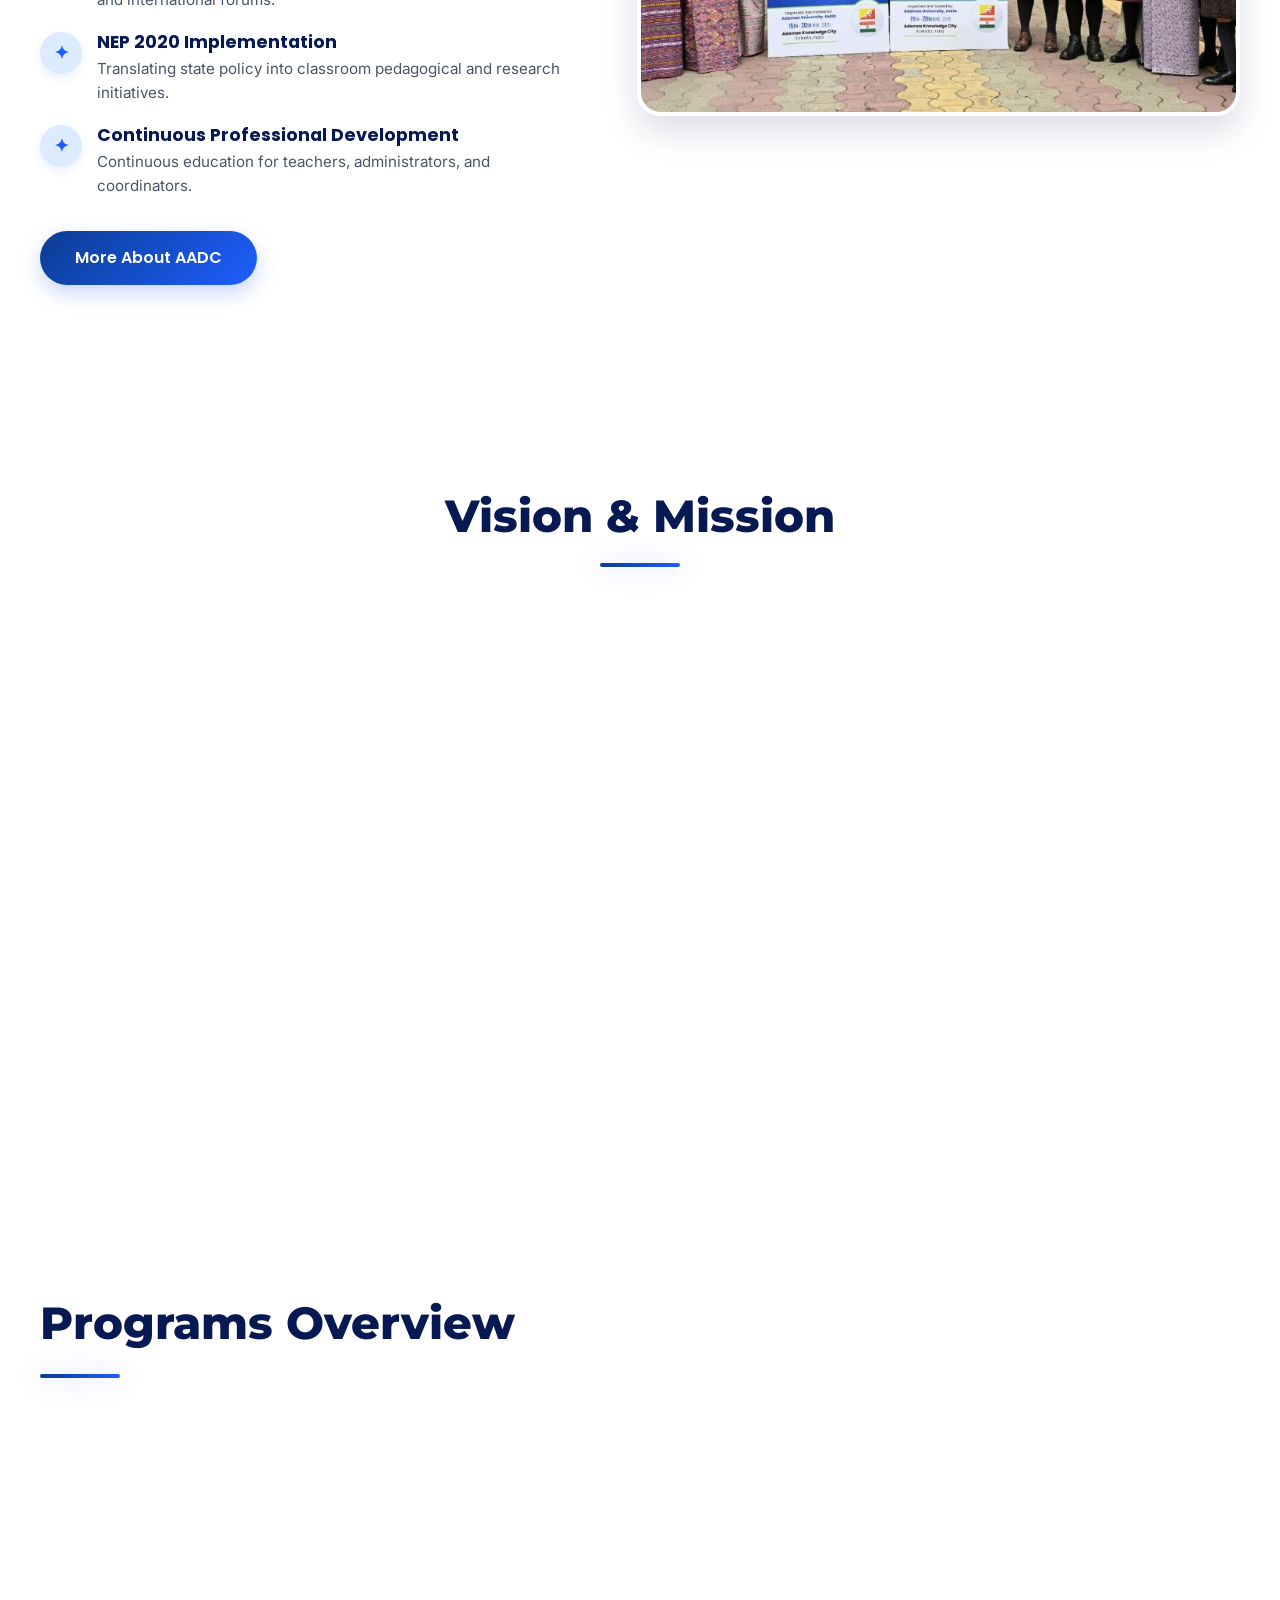
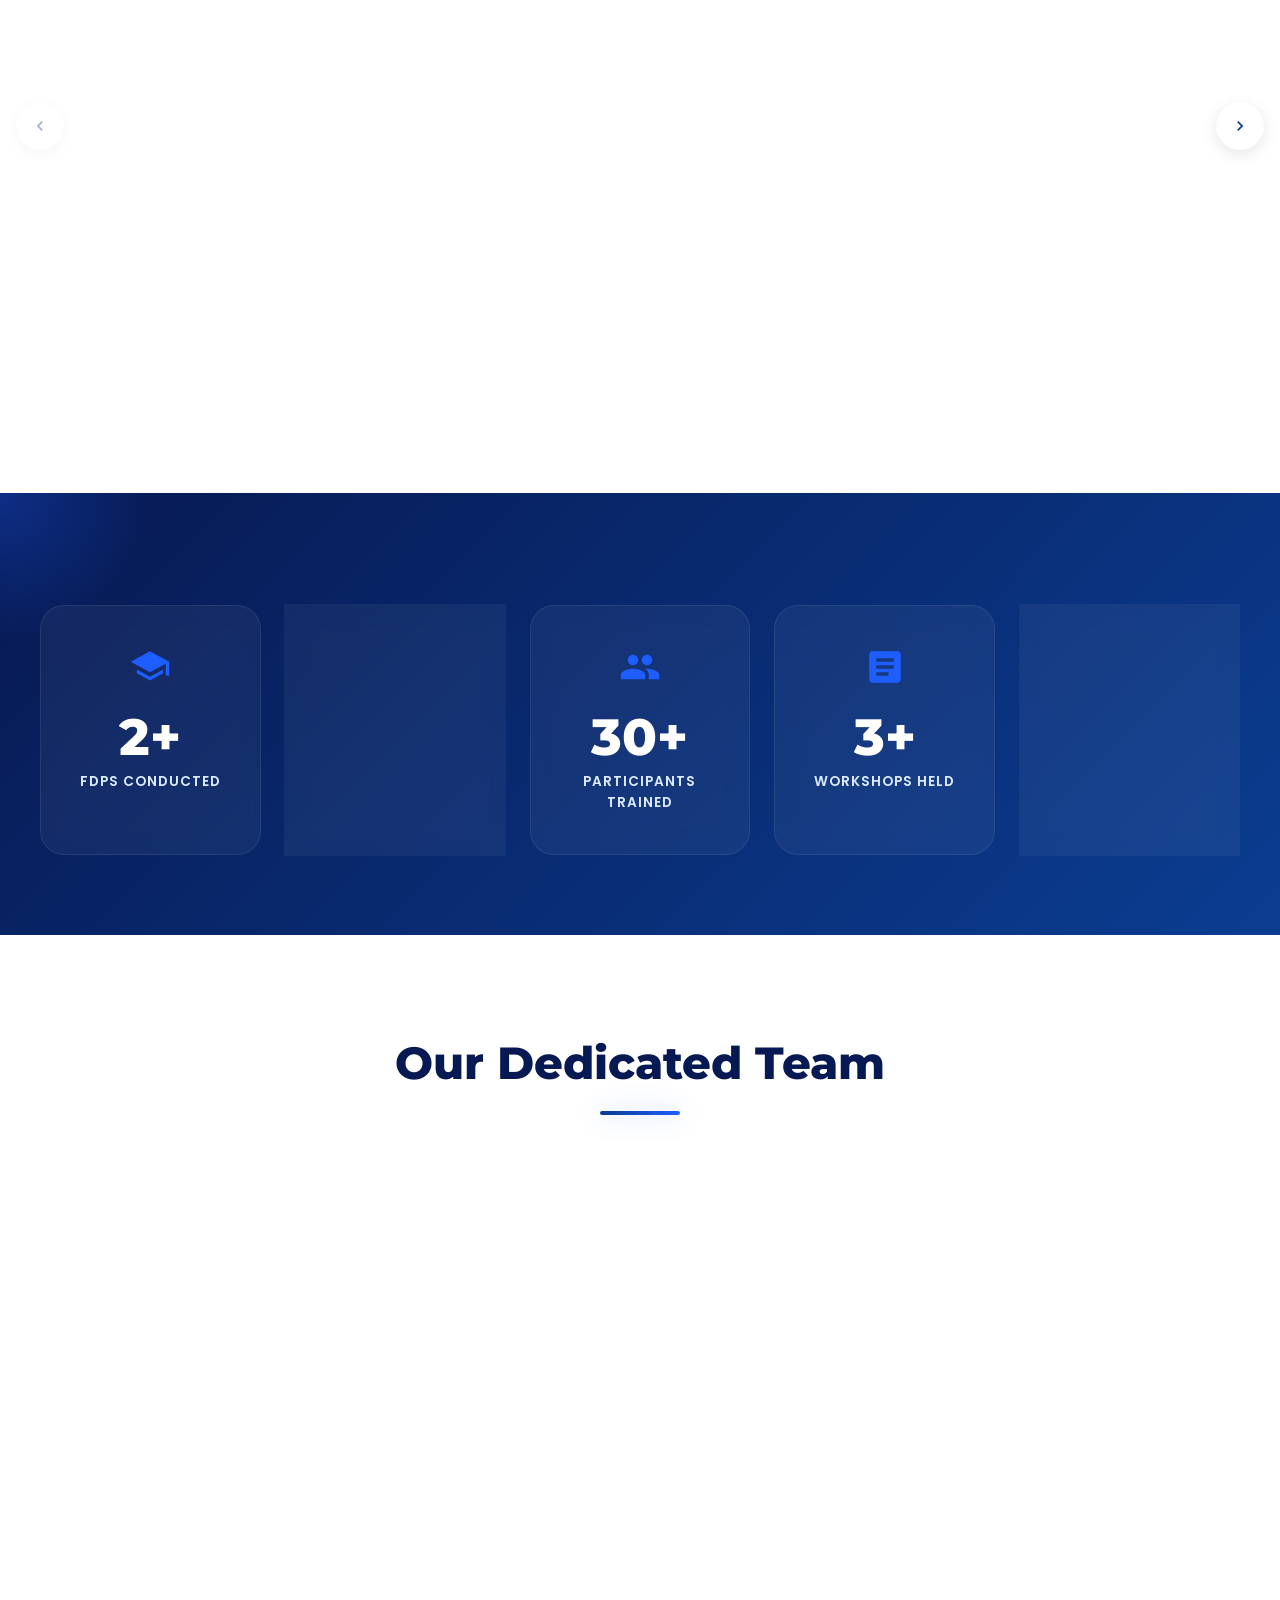
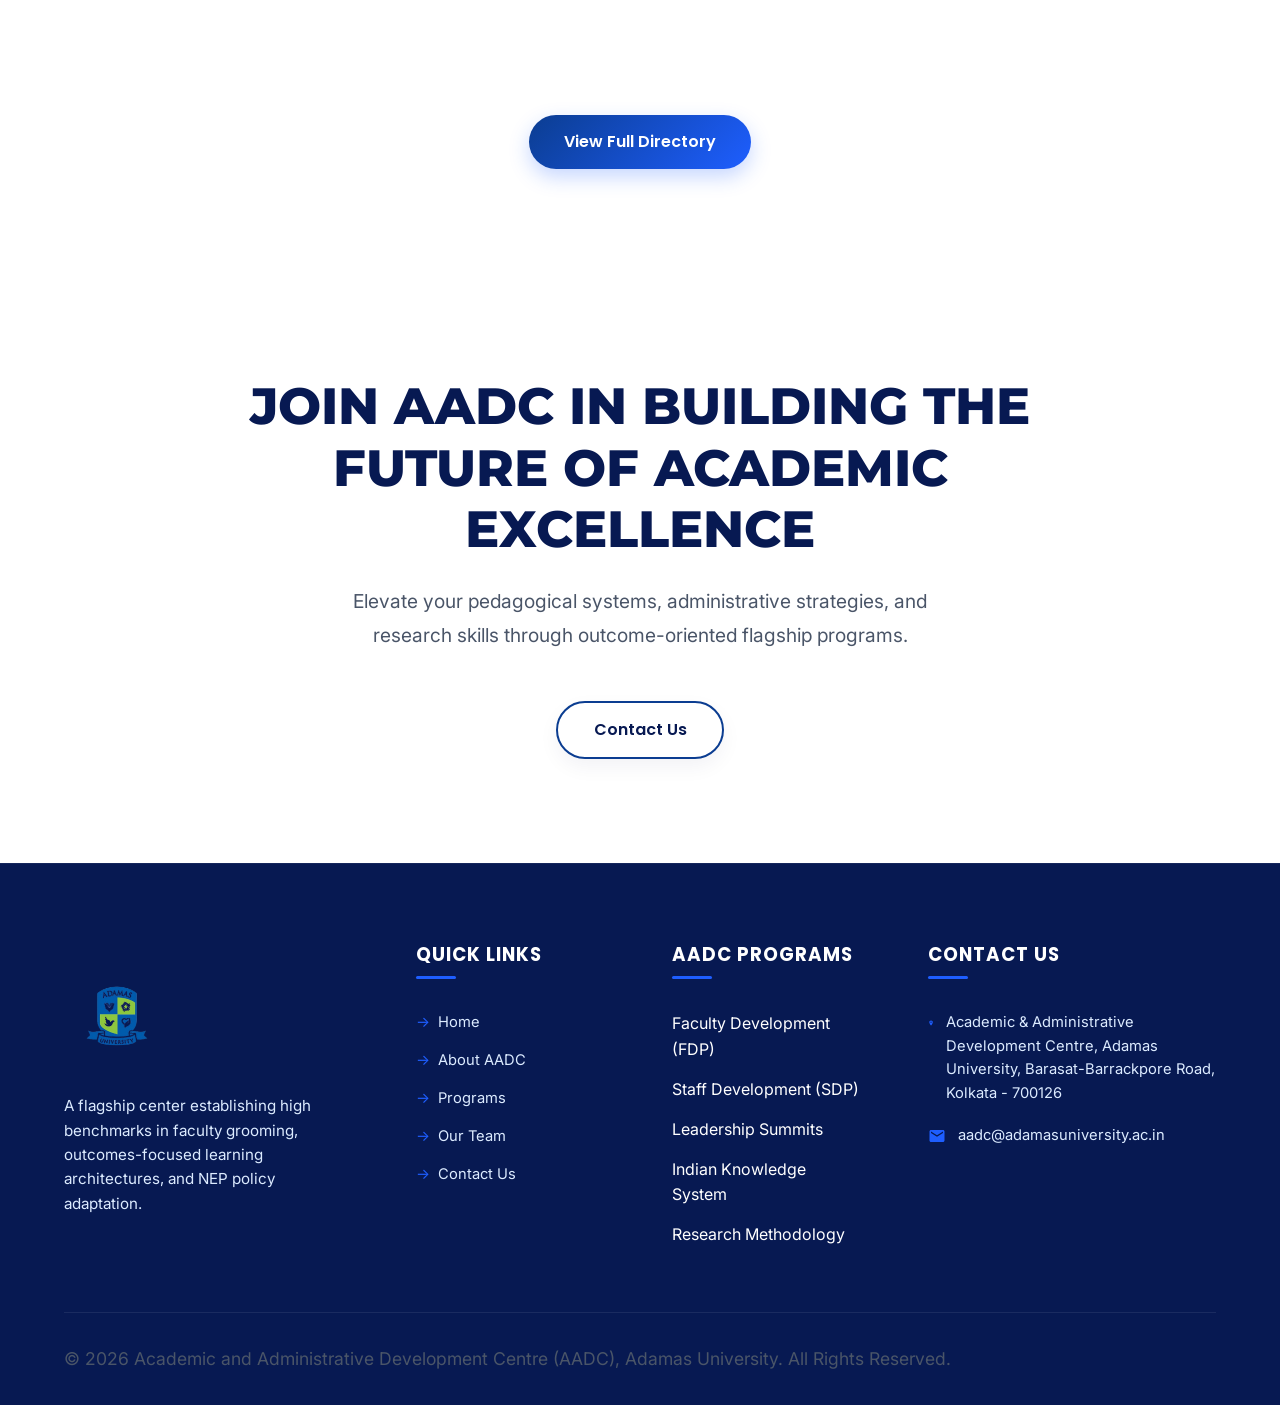
==== commit d528ef50: "refactor: update all site navigation links to use clean root-relative paths" ====
--- a/index.html
+++ b/index.html
@@ -42,11 +42,11 @@
 
     <!-- Nav Links (Center) -->
     <ul class="navbar-nav" id="navbar-links">
-      <li><a href="index.html" class="nav-link active">Home</a></li>
-      <li><a href="about.html" class="nav-link">About</a></li>
-      <li><a href="programs.html" class="nav-link">Programs</a></li>
-      <li><a href="team.html" class="nav-link">Team</a></li>
-      <li><a href="contact.html" class="nav-link">Contact Us</a></li>
+      <li><a href="/" class="nav-link active">Home</a></li>
+      <li><a href="/about" class="nav-link">About</a></li>
+      <li><a href="/programs" class="nav-link">Programs</a></li>
+      <li><a href="/team" class="nav-link">Team</a></li>
+      <li><a href="/contact" class="nav-link">Contact Us</a></li>
     </ul>
 
     <!-- Mobile Hamburger -->
@@ -174,7 +174,7 @@
           </div>
         </div>
 
-        <a href="about.html" class="btn btn-primary">More About AADC</a>
+        <a href="/about" class="btn btn-primary">More About AADC</a>
       </div>
 
       <!-- Right Column - Single Image -->
@@ -527,7 +527,7 @@
     </div>
 
     <div style="text-align: center; margin-top: 3.5rem;">
-      <a href="team.html" class="btn btn-primary">View Full Directory</a>
+      <a href="/team" class="btn btn-primary">View Full Directory</a>
     </div>
   </section>
 
@@ -538,7 +538,7 @@
       <p>Elevate your pedagogical systems, administrative strategies, and research skills through outcome-oriented
         flagship programs.</p>
       <div class="cta-btns">
-        <a href="contact.html" class="btn btn-secondary">Contact Us</a>
+        <a href="/contact" class="btn btn-secondary">Contact Us</a>
       </div>
     </div>
   </section>
@@ -560,11 +560,11 @@
       <div class="footer-col">
         <h3>Quick Links</h3>
         <div class="footer-links">
-          <a href="index.html">Home</a>
-          <a href="about.html">About AADC</a>
-          <a href="programs.html">Programs</a>
-          <a href="team.html">Our Team</a>
-          <a href="contact.html">Contact Us</a>
+          <a href="/">Home</a>
+          <a href="/about">About AADC</a>
+          <a href="/programs">Programs</a>
+          <a href="/team">Our Team</a>
+          <a href="/contact">Contact Us</a>
         </div>
       </div>
 
@@ -624,4 +624,4 @@
   <script src="script.js"></script>
 </body>
 
-</html>+</html>
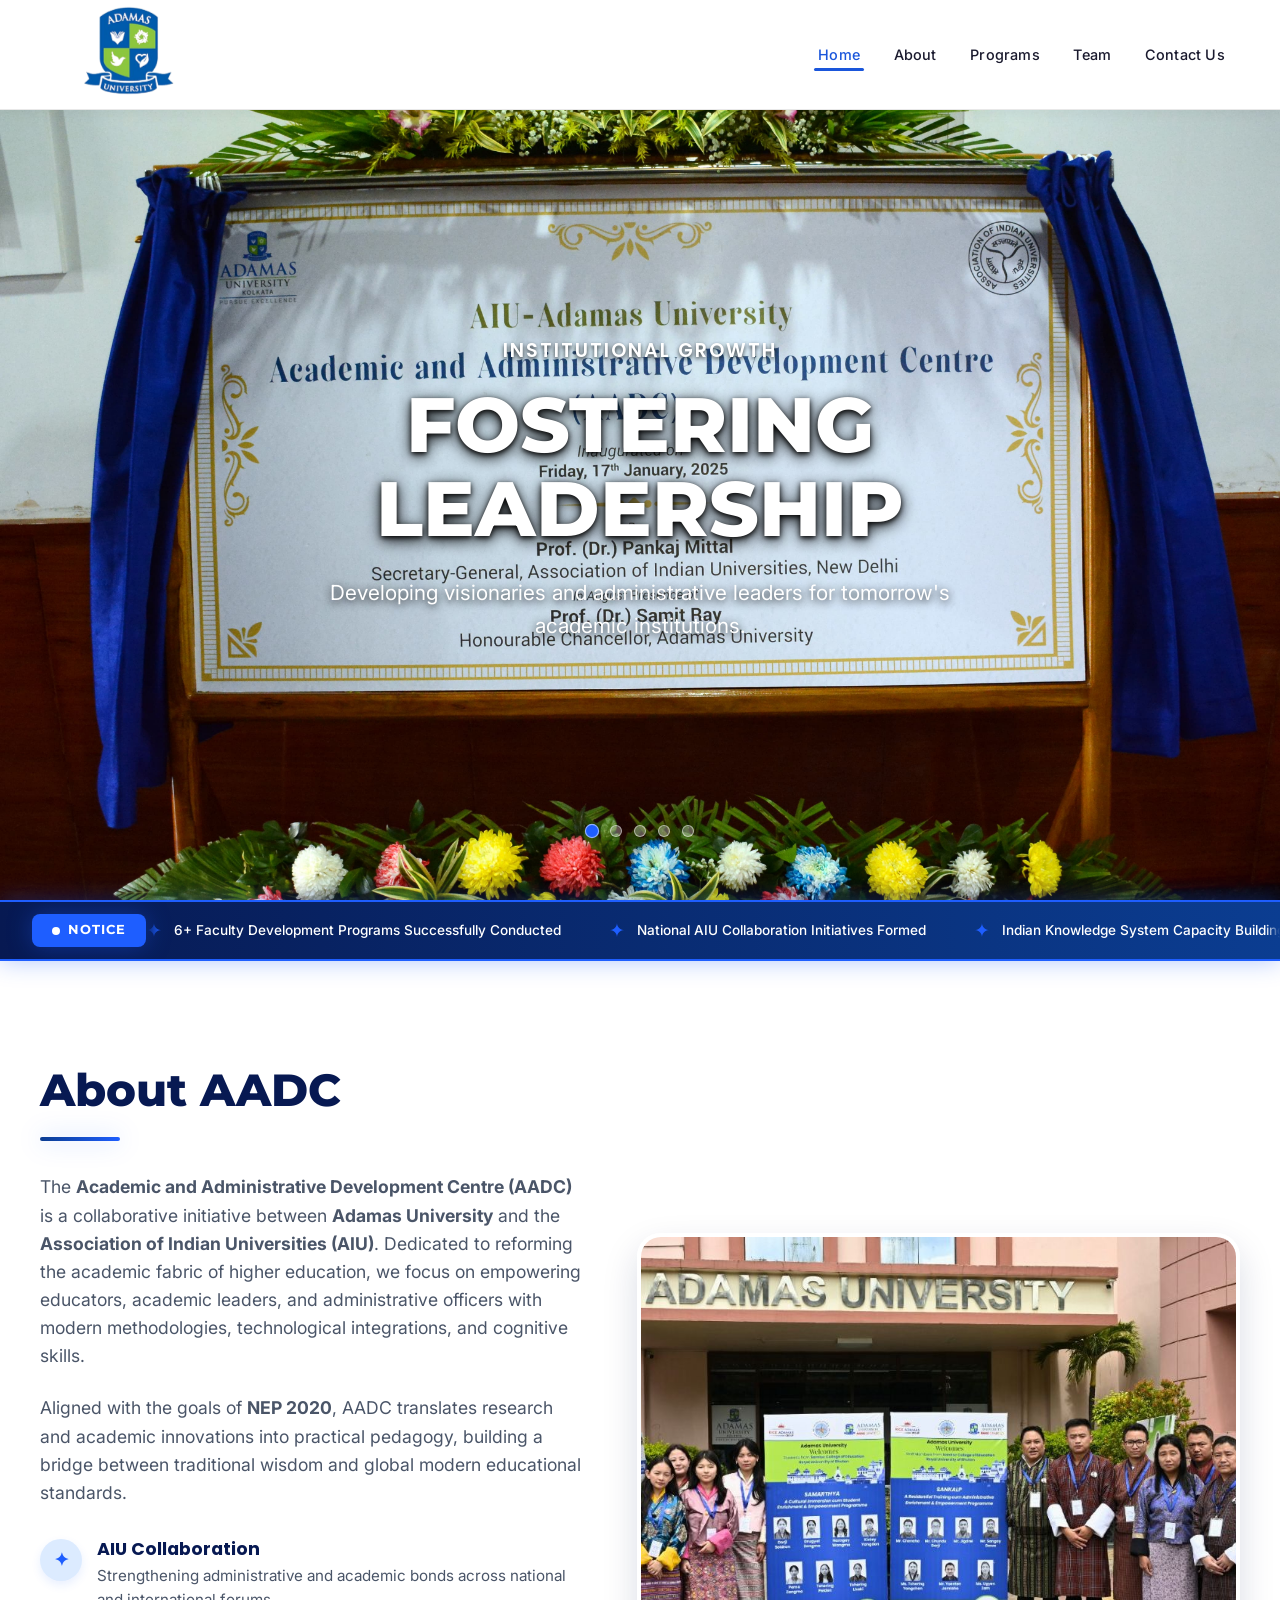
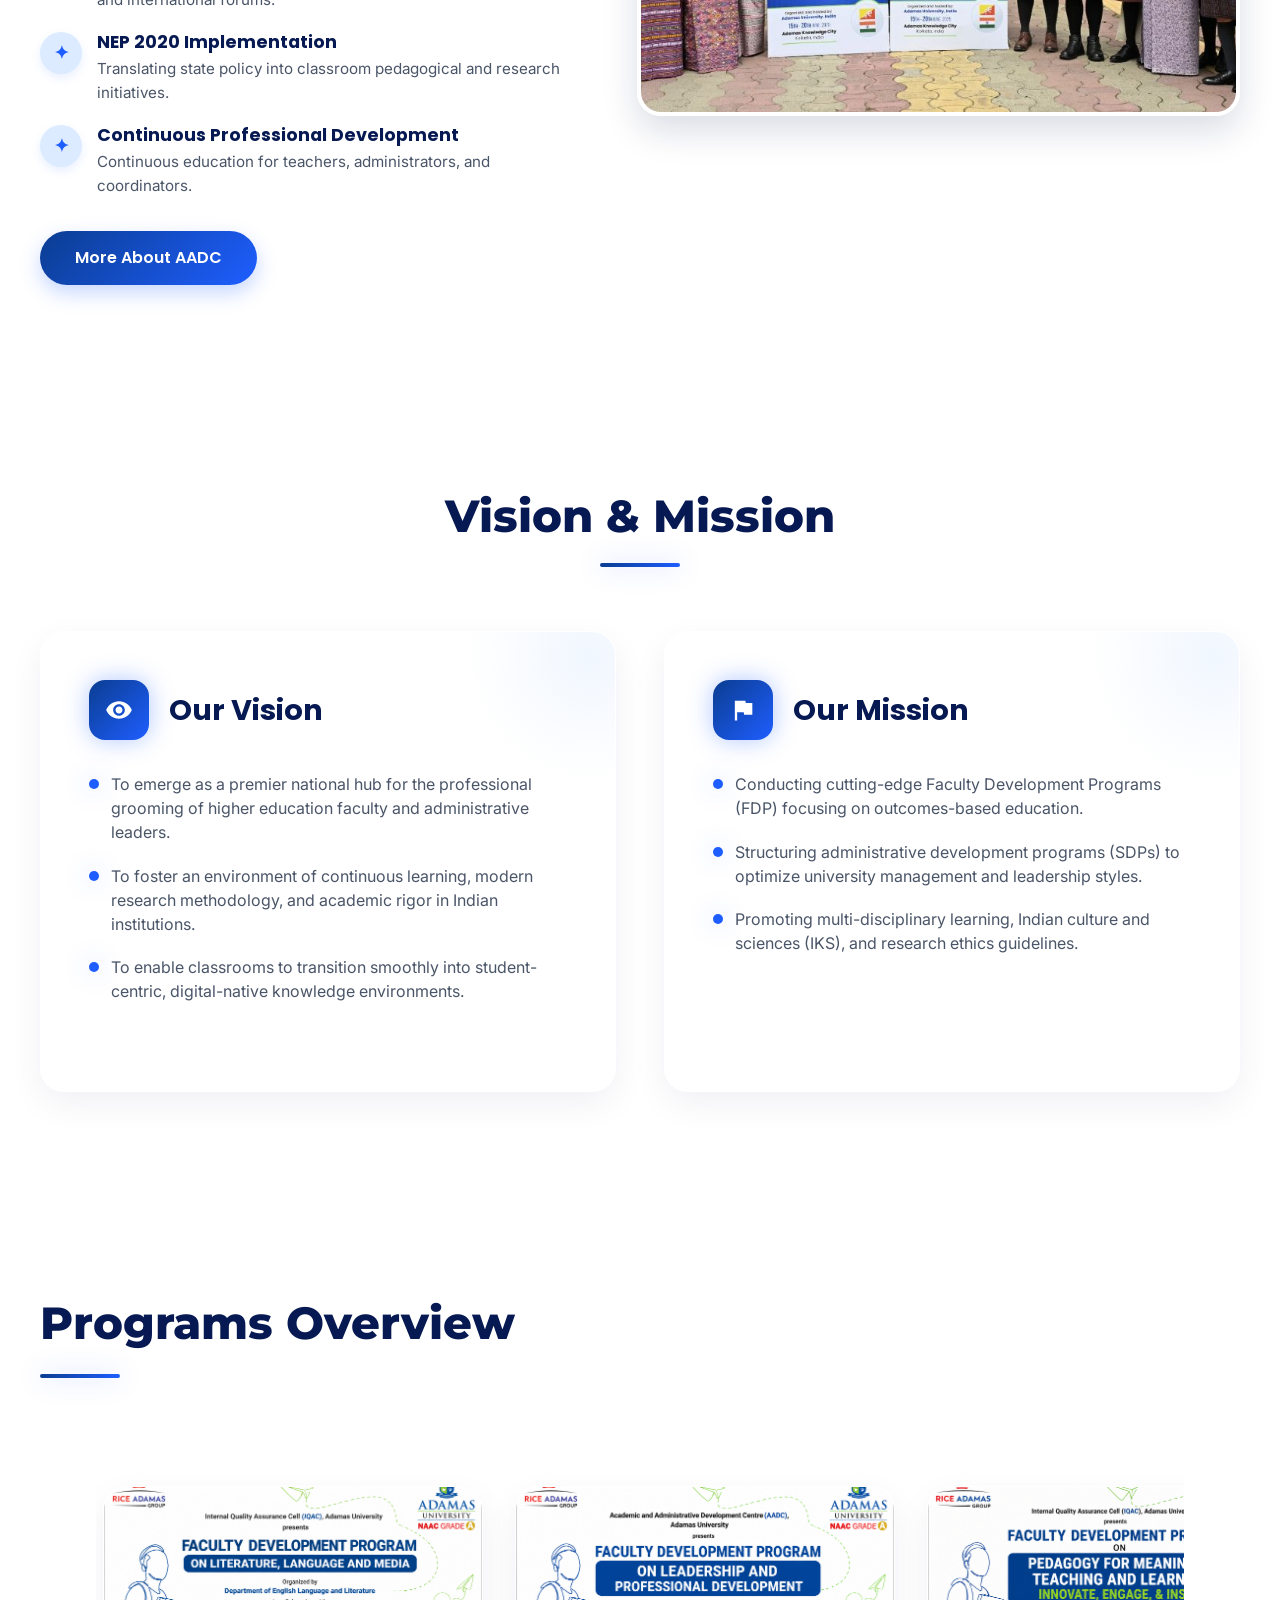
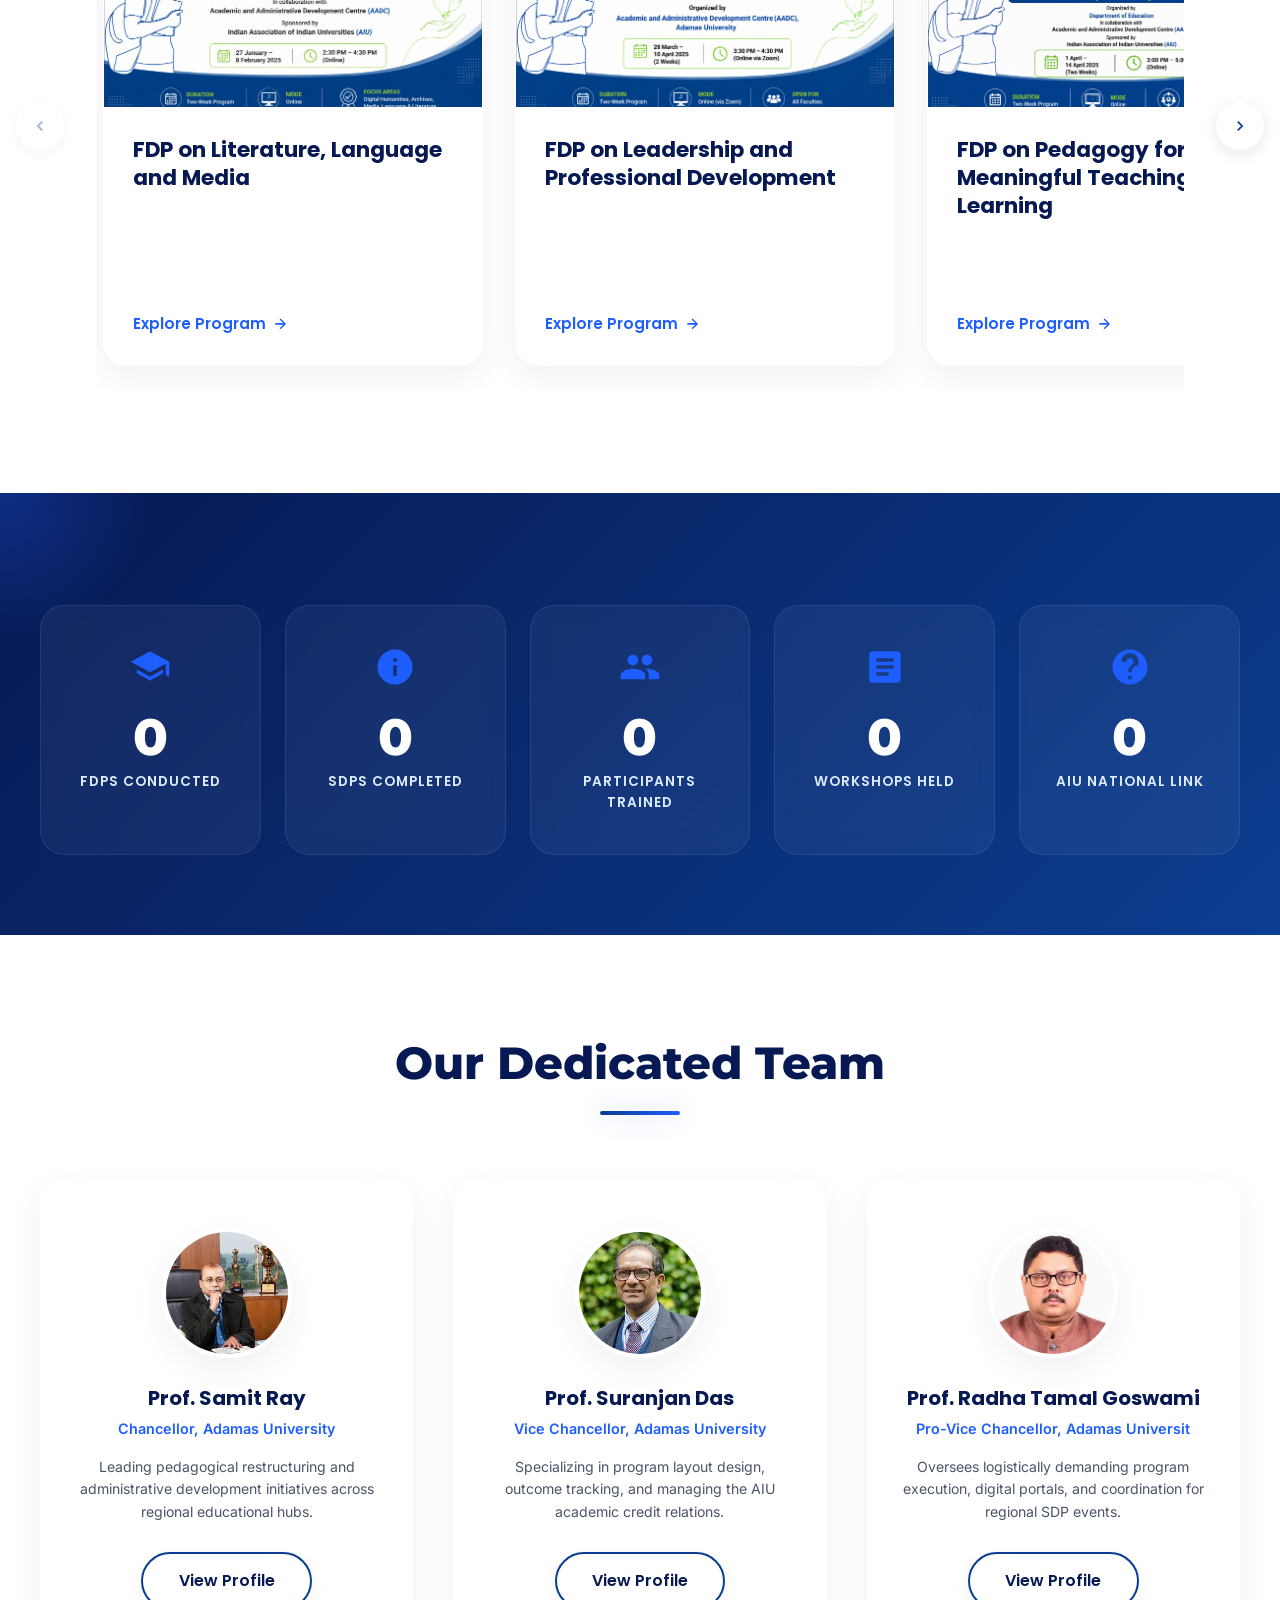
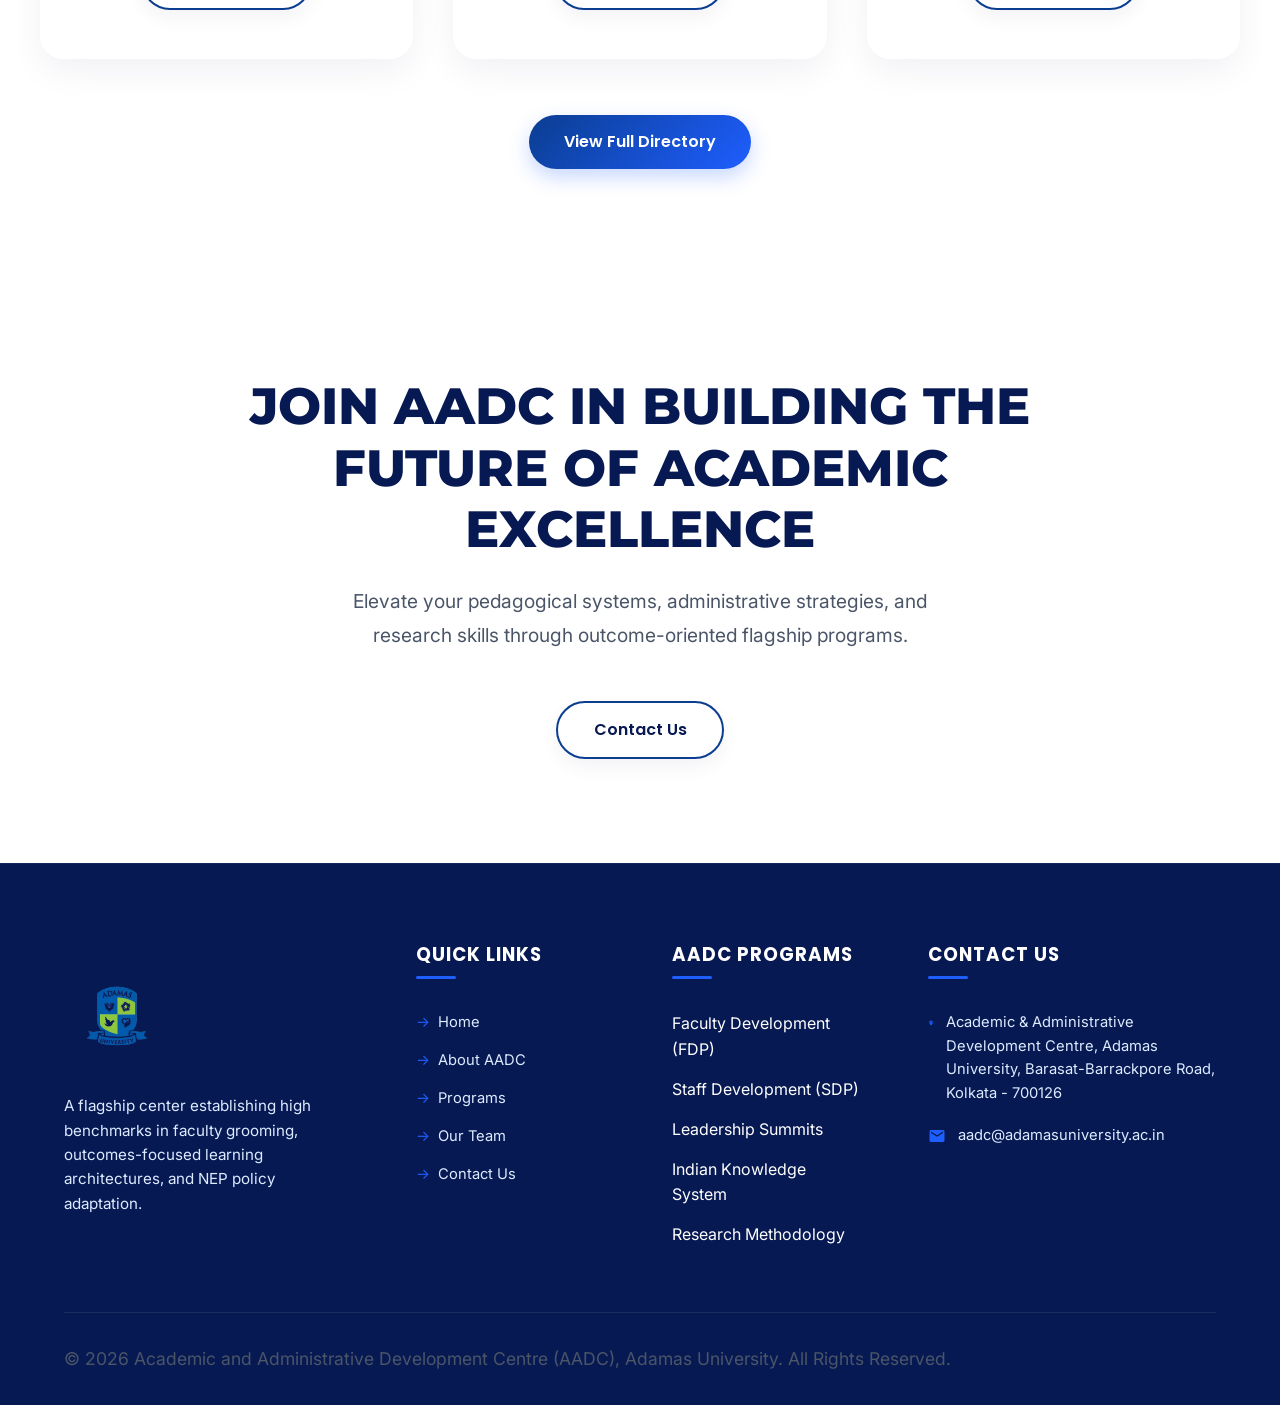
==== commit c4c99349: "refactor: restructure site to use directory-based routing and clean up legacy HTML files" ====
--- a/index.html
+++ b/index.html
@@ -63,7 +63,7 @@
     <!-- Background Image Slider with Captions -->
     <div class="hero-slider">
       <div class="hero-slide active">
-        <img loading="lazy" src="assets\Index-Page-Images\Slider1.jpg" alt="Leadership FDP">
+        <img loading="lazy" src="assets/Index-Page-Images/Slider1.jpg" alt="Leadership FDP">
         <div class="hero-content hero-content-center">
           <div class="hero-subtitle">INSTITUTIONAL GROWTH</div>
           <h1 class="hero-title">FOSTERING LEADERSHIP</h1>
@@ -72,7 +72,7 @@
         </div>
       </div>
       <div class="hero-slide">
-        <img loading="lazy" src="assets\Index-Page-Images\Slider2.jpg" alt="Inauguration Ceremony Adamas AADC">
+        <img loading="lazy" src="assets/Index-Page-Images/Slider2.jpg" alt="Inauguration Ceremony Adamas AADC">
         <div class="hero-content hero-content-left">
           <div class="hero-subtitle">WELCOME TO AADC</div>
           <h1 class="hero-title">EMPOWERING EDUCATORS</h1>
@@ -80,7 +80,7 @@
         </div>
       </div>
       <div class="hero-slide">
-        <img loading="lazy" src="assets\Index-Page-Images\Slider3.jpeg" alt="Academic Workshop & Seminars">
+        <img loading="lazy" src="assets/Index-Page-Images/Slider3.jpeg" alt="Academic Workshop & Seminars">
         <div class="hero-content hero-content-right">
           <div class="hero-subtitle">ACADEMIC EXCELLENCE</div>
           <h1 class="hero-title">RESEARCH & INNOVATION</h1>
@@ -88,7 +88,7 @@
         </div>
       </div>
       <div class="hero-slide">
-        <img loading="lazy" src="assets\Index-Page-Images\Slider4.jpeg" alt="Faculty and Administrators Session">
+        <img loading="lazy" src="assets/Index-Page-Images/Slider4.jpeg" alt="Faculty and Administrators Session">
         <div class="hero-content hero-content-left">
           <div class="hero-subtitle">TEACHING METHODS</div>
           <h1 class="hero-title">PEDAGOGICAL EXCELLENCE</h1>
@@ -96,7 +96,7 @@
         </div>
       </div>
       <div class="hero-slide">
-        <img loading="lazy" src="assets\Index-Page-Images\Slider5.jpeg" alt="Collaborative Learning">
+        <img loading="lazy" src="assets/Index-Page-Images/Slider5.jpeg" alt="Collaborative Learning">
         <div class="hero-content hero-content-center">
           <div class="hero-subtitle">SYNERGY IN EDUCATION</div>
           <h1 class="hero-title">COLLABORATIVE COMMUNITY</h1>
@@ -180,7 +180,7 @@
       <!-- Right Column - Single Image -->
       <div class="about-collage-wrap">
         <div class="about-single-image">
-          <img loading="lazy" src="assets\Index-Page-Images\FDP_About.jpg" alt="University Seminar Session">
+          <img loading="lazy" src="assets/Index-Page-Images/FDP_About.jpg" alt="University Seminar Session">
         </div>
       </div>
     </div>
@@ -625,3 +625,4 @@
 </body>
 
 </html>
+
